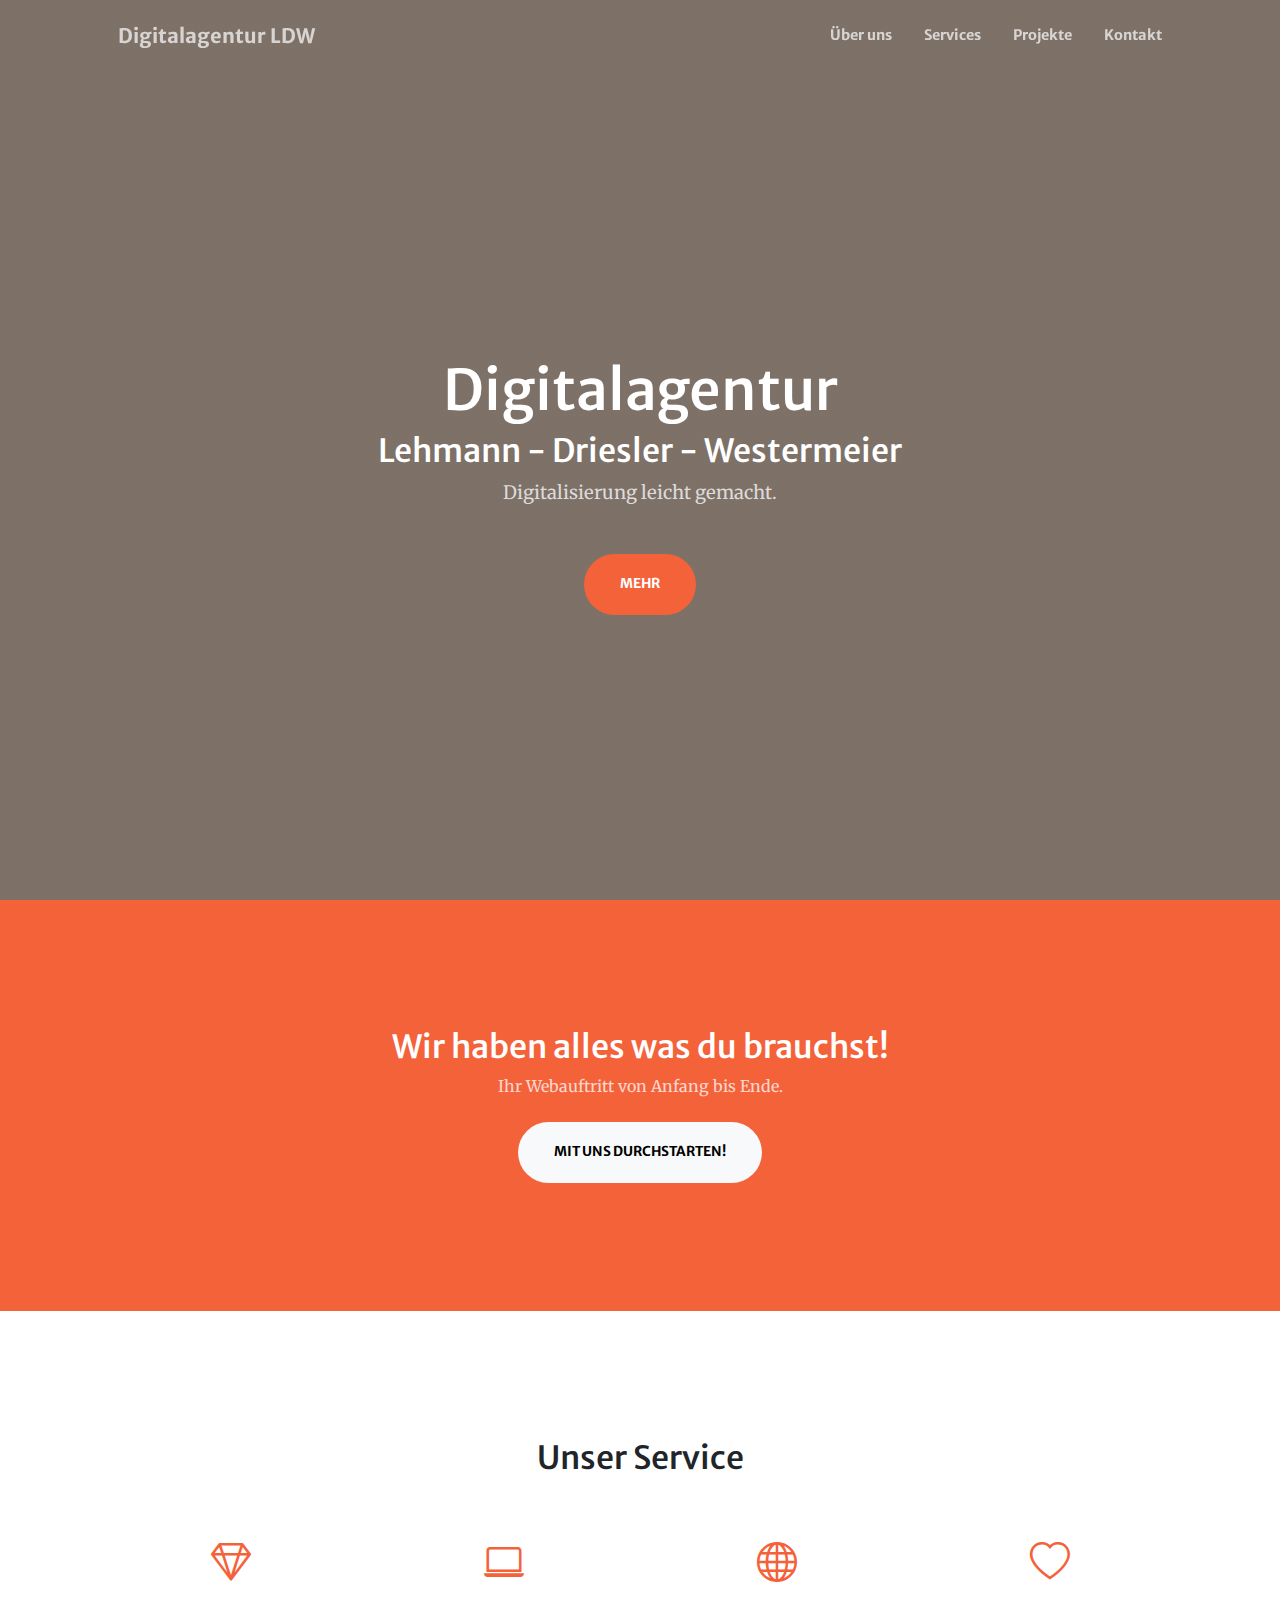
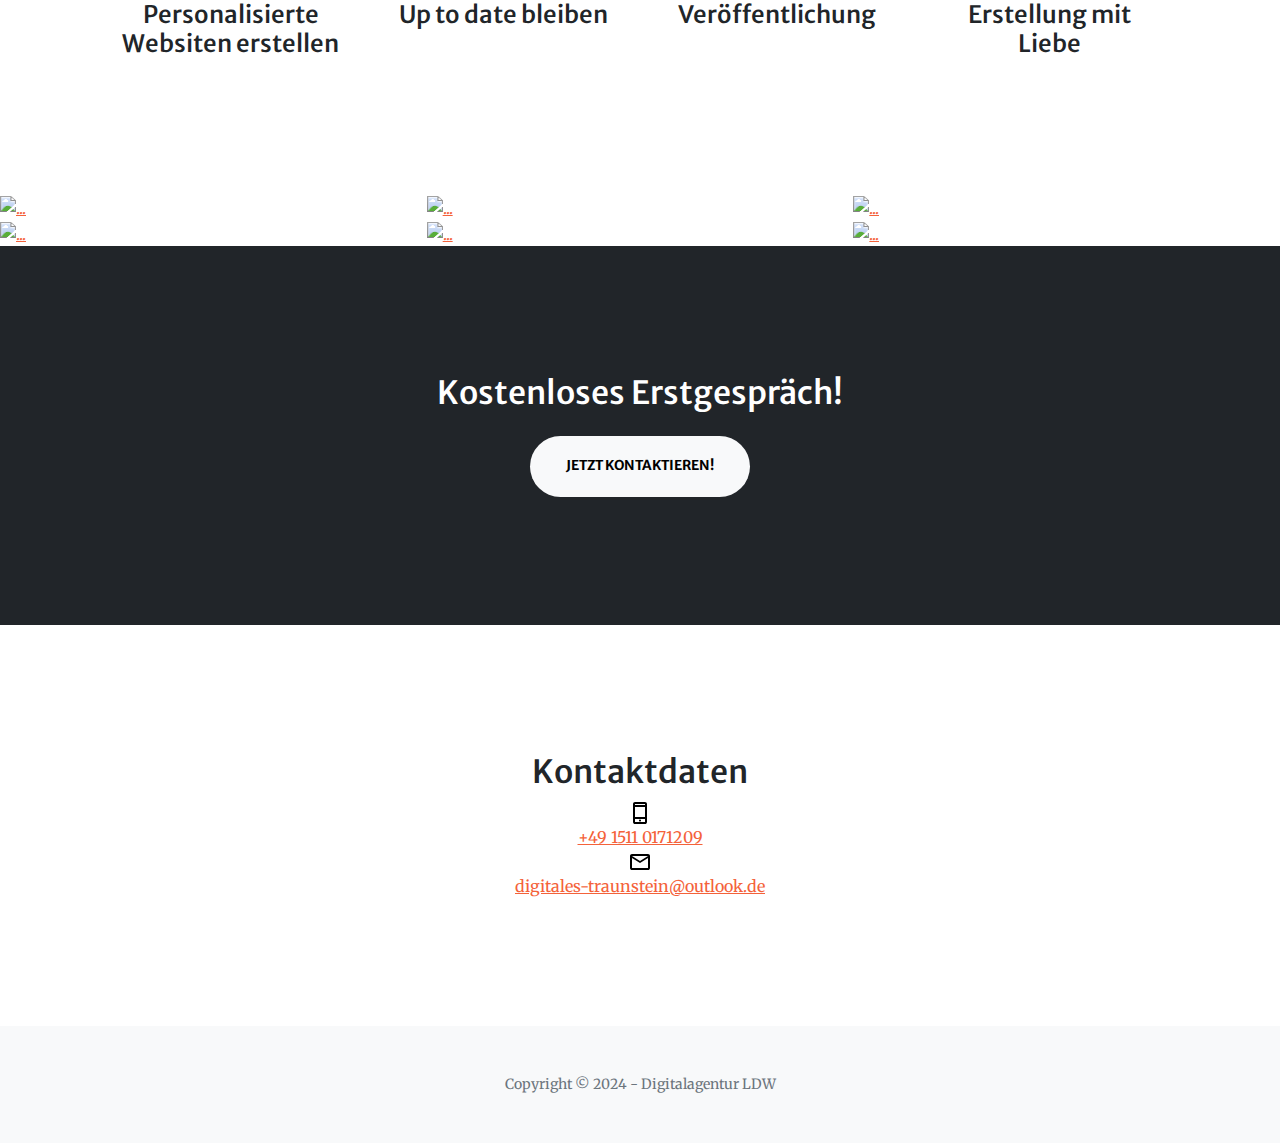
==== index.html @ 592e5301 "Add files via upload" ====
<!DOCTYPE html>
<html lang="en">

<head>
  <meta charset="utf-8" />
  <meta name="viewport" content="width=device-width, initial-scale=1, shrink-to-fit=no" />
  <meta name="description" content="Digitalisierung leicht gemacht." />
  <title>Digitalagentur LDW</title>
  <!-- Favicon-->
  <link rel="icon" type="image/x-icon" href="assets/favicon.ico" />
  <!-- Bootstrap Icons-->
  <link href="https://cdn.jsdelivr.net/npm/bootstrap-icons@1.5.0/font/bootstrap-icons.css" rel="stylesheet" />
  <!-- Google fonts-->
  <link href="https://fonts.googleapis.com/css?family=Merriweather+Sans:400,700" rel="stylesheet" />
  <link href="https://fonts.googleapis.com/css?family=Merriweather:400,300,300italic,400italic,700,700italic"
    rel="stylesheet" type="text/css" />
  <meta property="og:image" content="https://digitales-traunstein.github.io/assets/favicon.ico">
  <meta property="image" content="https://digitales-traunstein.github.io/assets/favicon.ico">
  <!-- SimpleLightbox plugin CSS-->
  <link href="https://cdnjs.cloudflare.com/ajax/libs/SimpleLightbox/2.1.0/simpleLightbox.min.css" rel="stylesheet" />
  <script type="module" crossorigin src="/assets/index-leYzf8Hi.js"></script>
  <link rel="stylesheet" crossorigin href="/assets/index-uTYChWwQ.css">
</head>

<body id="page-top">
  <!-- Navigation-->
  <nav class="navbar navbar-expand-lg navbar-light fixed-top py-3" id="mainNav">
    <div class="container px-4 px-lg-5">
      <a class="navbar-brand" href="#page-top">
        Digitalagentur LDW
      </a>
      <button class="navbar-toggler navbar-toggler-right" type="button" data-bs-toggle="collapse"
        data-bs-target="#navbarResponsive" aria-controls="navbarResponsive" aria-expanded="false"
        aria-label="Toggle navigation"><span class="navbar-toggler-icon"></span></button>
      <div class="collapse navbar-collapse" id="navbarResponsive">
        <ul class="navbar-nav ms-auto my-2 my-lg-0">
          <li class="nav-item"><a class="nav-link" href="#about">Über uns</a></li>
          <li class="nav-item"><a class="nav-link" href="#services">Services</a></li>
          <li class="nav-item"><a class="nav-link" href="#portfolio">Projekte</a></li>
          <li class="nav-item"><a class="nav-link" href="#contact">Kontakt</a></li>
        </ul>
      </div>
    </div>
  </nav>
  <!-- Masthead-->
  <header class="masthead">
    <div class="container px-4 px-lg-5 h-100">
      <div class="row gx-4 gx-lg-5 h-100 align-items-center justify-content-center text-center intro-anim">
        <div class="col-lg-8 align-self-end">
          <h1 class="font-weight-bold text-white">Digitalagentur</h1>
          <h2 class="font-weight-bold text-white">Lehmann - Driesler - Westermeier</h2>
        </div>
        <div class="col-lg-8 align-self-baseline">
          <p class="text-white-75 mb-5">
            Digitalisierung leicht gemacht.
          </p>
          <a class="btn btn-primary btn-xl" href="#about">Mehr</a>
        </div>
      </div>
    </div>
  </header>
  <!-- About-->
  <section class="page-section bg-primary" id="about">
    <div class="container px-4 px-lg-5">
      <div class="row gx-4 gx-lg-5 justify-content-center">
        <div class="col-lg-8 text-center">
          <h2 class="text-white mt-0">Wir haben alles was du brauchst!</h2>
          <p class="text-white-75 mb-4">
            Ihr Webauftritt von Anfang bis Ende.
          </p>
          <a class="btn btn-light btn-xl" href="#services">mit uns durchstarten!</a>
        </div>
      </div>
    </div>
  </section>
  <!-- Services-->
  <section class="page-section" id="services">
    <div class="container px-4 px-lg-5">
      <h2 class="text-center mt-0">Unser Service</h2>

      <div class="row gx-4 gx-lg-5">
        <div class="col-lg-3 col-md-6 text-center">
          <div class="mt-5">
            <div class="mb-2"><i class="bi-gem fs-1 text-primary"></i></div>
            <h3 class="h4 mb-2">Personalisierte Websiten erstellen</h3>
          </div>
        </div>
        <div class="col-lg-3 col-md-6 text-center">
          <div class="mt-5">
            <div class="mb-2"><i class="bi-laptop fs-1 text-primary"></i></div>
            <h3 class="h4 mb-2">Up to date bleiben</h3>
          </div>
        </div>
        <div class="col-lg-3 col-md-6 text-center">
          <div class="mt-5">
            <div class="mb-2"><i class="bi-globe fs-1 text-primary"></i></div>
            <h3 class="h4 mb-2">Veröffentlichung</h3>
          </div>
        </div>
        <div class="col-lg-3 col-md-6 text-center">
          <div class="mt-5">
            <div class="mb-2"><i class="bi-heart fs-1 text-primary"></i></div>
            <h3 class="h4 mb-2">Erstellung mit Liebe</h3>
          </div>
        </div>
      </div>
    </div>
  </section>
  <!-- Portfolio-->
  <div id="portfolio">
    <div class="container-fluid p-0">
      <div class="row g-0">
        <div class="col-lg-4 col-sm-6">
          <a class="portfolio-box" href="https://digitales-traunstein.github.io/assets/img/portfolio/fullsize/1.jpg"
            title="Web">
            <img class="img-fluid" src="https://digitales-traunstein.github.io/assets/img/portfolio/thumbnails/1.jpg"
              alt="..." />
            <div class="portfolio-box-caption">
              <div class="project-category text-white-75">Internet & Server</div>
              <div class="project-name">Web</div>
            </div>
          </a>
        </div>
        <div class="col-lg-4 col-sm-6">
          <a class="portfolio-box" href="https://digitales-traunstein.github.io/assets/img/portfolio/fullsize/2.jpg"
            title="Project Name">
            <img class="img-fluid" src="https://digitales-traunstein.github.io/assets/img/portfolio/thumbnails/2.jpg"
              alt="..." />
            <div class="portfolio-box-caption">
              <div class="project-category text-white-75">Web Sicherheit</div>
              <div class="project-name">SSL & TLS</div>
            </div>
          </a>
        </div>
        <div class="col-lg-4 col-sm-6">
          <a class="portfolio-box" href="https://digitales-traunstein.github.io/assets/img/portfolio/fullsize/3.jpg"
            title="Project Name">
            <img class="img-fluid" src="https://digitales-traunstein.github.io/assets/img/portfolio/thumbnails/3.jpg"
              alt="..." />
            <div class="portfolio-box-caption">
              <div class="project-category text-white-75">Category</div>
              <div class="project-name">Project Name</div>
            </div>
          </a>
        </div>
        <div class="col-lg-4 col-sm-6">
          <a class="portfolio-box" href="https://digitales-traunstein.github.io/assets/img/portfolio/fullsize/4.jpg"
            title="Project Name">
            <img class="img-fluid" src="https://digitales-traunstein.github.io/assets/img/portfolio/thumbnails/4.jpg"
              alt="..." />
            <div class="portfolio-box-caption">
              <div class="project-category text-white-75">Category</div>
              <div class="project-name">Project Name</div>
            </div>
          </a>
        </div>
        <div class="col-lg-4 col-sm-6">
          <a class="portfolio-box" href="https://digitales-traunstein.github.io/assets/img/portfolio/fullsize/5.jpg"
            title="Project Name">
            <img class="img-fluid" src="https://digitales-traunstein.github.io/assets/img/portfolio/thumbnails/5.jpg"
              alt="..." />
            <div class="portfolio-box-caption">
              <div class="project-category text-white-75">Category</div>
              <div class="project-name">Project Name</div>
            </div>
          </a>
        </div>
        <div class="col-lg-4 col-sm-6">
          <a class="portfolio-box" href="https://digitales-traunstein.github.io/assets/img/portfolio/fullsize/6.jpg"
            title="Project Name">
            <img class="img-fluid" src="https://digitales-traunstein.github.io/assets/img/portfolio/thumbnails/6.jpg"
              alt="..." />
            <div class="portfolio-box-caption">
              <div class="project-category text-white-75">Category</div>
              <div class="project-name">Project Name</div>
            </div>
          </a>
        </div>
      </div>
    </div>
  </div>
  <!-- Call to action-->
  <section class="page-section bg-dark text-white">
    <div class="container px-4 px-lg-5 text-center">
      <h2 class="mb-4">Kostenloses Erstgespräch!</h2>
      <a class="btn btn-light btn-xl" href="#contact">Jetzt kontaktieren!</a>
    </div>
  </section>
  <!-- Contact-->
  <section class="page-section" id="contact">
    <div class="container px-4 px-lg-5">
      <div class="row gx-4 gx-lg-5 justify-content-center">
        <div class="col-lg-8 col-xl-6 text-center">
          <h2 class="mt-0">Kontaktdaten</h2>
        </div>
      </div>
      <div class="row gx-4 gx-lg-5 justify-content-center">
        <div class="col-lg-4 text-center mb-5 mb-lg-0">

          <svg xmlns="http://www.w3.org/2000/svg" height="24" viewBox="0 -960 960 960" width="24">
            <path
              d="M280-40q-33 0-56.5-23.5T200-120v-720q0-33 23.5-56.5T280-920h400q33 0 56.5 23.5T760-840v720q0 33-23.5 56.5T680-40H280Zm0-200v120h400v-120H280Zm200 100q17 0 28.5-11.5T520-180q0-17-11.5-28.5T480-220q-17 0-28.5 11.5T440-180q0 17 11.5 28.5T480-140ZM280-320h400v-400H280v400Zm0-480h400v-40H280v40Zm0 560v120-120Zm0-560v-40 40Z" />
          </svg>
          <div><a href="tel:+49 1511 0171209">+49 1511 0171209</a></div>
        </div>
      </div>
      <div class="row gx-4 gx-lg-5 justify-content-center">
        <div class="col-lg-4 text-center mb-5 mb-lg-0">
          <svg xmlns="http://www.w3.org/2000/svg" height="24" viewBox="0 -960 960 960" width="24">
            <path
              d="M160-160q-33 0-56.5-23.5T80-240v-480q0-33 23.5-56.5T160-800h640q33 0 56.5 23.5T880-720v480q0 33-23.5 56.5T800-160H160Zm320-280L160-640v400h640v-400L480-440Zm0-80 320-200H160l320 200ZM160-640v-80 480-400Z" />
          </svg>
          <div><a href="mailto:digitales-traunstein@outlook.de">digitales-traunstein@outlook.de</a></div>
        </div>
      </div>
    </div>
  </section>
  <!-- Footer-->
  <footer class="bg-light py-5">
    <div class="container px-4 px-lg-5">
      <div class="small text-center text-muted">Copyright &copy; 2024 - Digitalagentur LDW</div>
    </div>
  </footer>
  <!-- Bootstrap core JS-->
  <script src="https://cdn.jsdelivr.net/npm/bootstrap@5.2.3/dist/js/bootstrap.bundle.min.js"></script>
  <!-- SimpleLightbox plugin JS-->
  <script src="https://cdnjs.cloudflare.com/ajax/libs/SimpleLightbox/2.1.0/simpleLightbox.min.js"></script>
  <!-- * * * * * * * * * * * * * * * * * * * * * * * * * * * * * * * * * * * * * * * *-->
  <!-- * *                               SB Forms JS                               * *-->
  <!-- * * Activate your form at https://startbootstrap.com/solution/contact-forms * *-->
  <!-- * * * * * * * * * * * * * * * * * * * * * * * * * * * * * * * * * * * * * * * *-->
  <script src="https://cdn.startbootstrap.com/sb-forms-latest.js"></script>
</body>

</html>
---- assets/index-uTYChWwQ.css ----
@charset "UTF-8";/*!
* Start Bootstrap - Creative v7.0.7 (https://startbootstrap.com/theme/creative)
* Copyright 2013-2023 Start Bootstrap
* Licensed under MIT (https://github.com/StartBootstrap/startbootstrap-creative/blob/master/LICENSE)
*//*!
 * Bootstrap  v5.2.3 (https://getbootstrap.com/)
 * Copyright 2011-2022 The Bootstrap Authors
 * Copyright 2011-2022 Twitter, Inc.
 * Licensed under MIT (https://github.com/twbs/bootstrap/blob/main/LICENSE)
 */:root{--bs-blue: #0d6efd;--bs-indigo: #6610f2;--bs-purple: #6f42c1;--bs-pink: #d63384;--bs-red: #dc3545;--bs-orange: #f4623a;--bs-yellow: #ffc107;--bs-green: #198754;--bs-teal: #20c997;--bs-cyan: #0dcaf0;--bs-black: #000;--bs-white: #fff;--bs-gray: #6c757d;--bs-gray-dark: #343a40;--bs-gray-100: #f8f9fa;--bs-gray-200: #e9ecef;--bs-gray-300: #dee2e6;--bs-gray-400: #ced4da;--bs-gray-500: #adb5bd;--bs-gray-600: #6c757d;--bs-gray-700: #495057;--bs-gray-800: #343a40;--bs-gray-900: #212529;--bs-primary: #f4623a;--bs-secondary: #6c757d;--bs-success: #198754;--bs-info: #0dcaf0;--bs-warning: #ffc107;--bs-danger: #dc3545;--bs-light: #f8f9fa;--bs-dark: #212529;--bs-primary-rgb: 244, 98, 58;--bs-secondary-rgb: 108, 117, 125;--bs-success-rgb: 25, 135, 84;--bs-info-rgb: 13, 202, 240;--bs-warning-rgb: 255, 193, 7;--bs-danger-rgb: 220, 53, 69;--bs-light-rgb: 248, 249, 250;--bs-dark-rgb: 33, 37, 41;--bs-white-rgb: 255, 255, 255;--bs-black-rgb: 0, 0, 0;--bs-body-color-rgb: 33, 37, 41;--bs-body-bg-rgb: 255, 255, 255;--bs-font-sans-serif: "Merriweather Sans", -apple-system, BlinkMacSystemFont, "Segoe UI", Roboto, "Helvetica Neue", Arial, "Noto Sans", sans-serif, "Apple Color Emoji", "Segoe UI Emoji", "Segoe UI Symbol", "Noto Color Emoji";--bs-font-monospace: SFMono-Regular, Menlo, Monaco, Consolas, "Liberation Mono", "Courier New", monospace;--bs-gradient: linear-gradient(180deg, rgba(255, 255, 255, .15), rgba(255, 255, 255, 0));--bs-body-font-family: Merriweather, -apple-system, BlinkMacSystemFont, Segoe UI, Roboto, Helvetica Neue, Arial, Noto Sans, sans-serif, Apple Color Emoji, Segoe UI Emoji, Segoe UI Symbol, Noto Color Emoji;--bs-body-font-size: 1rem;--bs-body-font-weight: 400;--bs-body-line-height: 1.5;--bs-body-color: #212529;--bs-body-bg: #fff;--bs-border-width: 1px;--bs-border-style: solid;--bs-border-color: #dee2e6;--bs-border-color-translucent: rgba(0, 0, 0, .175);--bs-border-radius: .375rem;--bs-border-radius-sm: .25rem;--bs-border-radius-lg: .5rem;--bs-border-radius-xl: 1rem;--bs-border-radius-2xl: 2rem;--bs-border-radius-pill: 50rem;--bs-link-color: #f4623a;--bs-link-hover-color: #c34e2e;--bs-code-color: #d63384;--bs-highlight-bg: #fff3cd}*,*:before,*:after{box-sizing:border-box}@media (prefers-reduced-motion: no-preference){:root{scroll-behavior:smooth}}body{margin:0;font-family:var(--bs-body-font-family);font-size:var(--bs-body-font-size);font-weight:var(--bs-body-font-weight);line-height:var(--bs-body-line-height);color:var(--bs-body-color);text-align:var(--bs-body-text-align);background-color:var(--bs-body-bg);-webkit-text-size-adjust:100%;-webkit-tap-highlight-color:rgba(0,0,0,0)}hr{margin:1rem 0;color:inherit;border:0;border-top:1px solid;opacity:.25}h6,.h6,h5,.h5,h4,.h4,h3,.h3,h2,.h2,h1,.h1{margin-top:0;margin-bottom:.5rem;font-family:Merriweather Sans,-apple-system,BlinkMacSystemFont,Segoe UI,Roboto,Helvetica Neue,Arial,Noto Sans,sans-serif,"Apple Color Emoji","Segoe UI Emoji",Segoe UI Symbol,"Noto Color Emoji";font-weight:500;line-height:1.2}h1,.h1{font-size:calc(1.375rem + 1.5vw)}@media (min-width: 1200px){h1,.h1{font-size:2.5rem}}h2,.h2{font-size:calc(1.325rem + .9vw)}@media (min-width: 1200px){h2,.h2{font-size:2rem}}h3,.h3{font-size:calc(1.3rem + .6vw)}@media (min-width: 1200px){h3,.h3{font-size:1.75rem}}h4,.h4{font-size:calc(1.275rem + .3vw)}@media (min-width: 1200px){h4,.h4{font-size:1.5rem}}h5,.h5{font-size:1.25rem}h6,.h6{font-size:1rem}p{margin-top:0;margin-bottom:1rem}abbr[title]{-webkit-text-decoration:underline dotted;text-decoration:underline dotted;cursor:help;-webkit-text-decoration-skip-ink:none;text-decoration-skip-ink:none}address{margin-bottom:1rem;font-style:normal;line-height:inherit}ol,ul{padding-left:2rem}ol,ul,dl{margin-top:0;margin-bottom:1rem}ol ol,ul ul,ol ul,ul ol{margin-bottom:0}dt{font-weight:700}dd{margin-bottom:.5rem;margin-left:0}blockquote{margin:0 0 1rem}b,strong{font-weight:bolder}small,.small{font-size:.875em}mark,.mark{padding:.1875em;background-color:var(--bs-highlight-bg)}sub,sup{position:relative;font-size:.75em;line-height:0;vertical-align:baseline}sub{bottom:-.25em}sup{top:-.5em}a{color:var(--bs-link-color);text-decoration:underline}a:hover{color:var(--bs-link-hover-color)}a:not([href]):not([class]),a:not([href]):not([class]):hover{color:inherit;text-decoration:none}pre,code,kbd,samp{font-family:var(--bs-font-monospace);font-size:1em}pre{display:block;margin-top:0;margin-bottom:1rem;overflow:auto;font-size:.875em}pre code{font-size:inherit;color:inherit;word-break:normal}code{font-size:.875em;color:var(--bs-code-color);word-wrap:break-word}a>code{color:inherit}kbd{padding:.1875rem .375rem;font-size:.875em;color:var(--bs-body-bg);background-color:var(--bs-body-color);border-radius:.25rem}kbd kbd{padding:0;font-size:1em}figure{margin:0 0 1rem}img,svg{vertical-align:middle}table{caption-side:bottom;border-collapse:collapse}caption{padding-top:.5rem;padding-bottom:.5rem;color:#6c757d;text-align:left}th{text-align:inherit;text-align:-webkit-match-parent}thead,tbody,tfoot,tr,td,th{border-color:inherit;border-style:solid;border-width:0}label{display:inline-block}button{border-radius:0}button:focus:not(:focus-visible){outline:0}input,button,select,optgroup,textarea{margin:0;font-family:inherit;font-size:inherit;line-height:inherit}button,select{text-transform:none}[role=button]{cursor:pointer}select{word-wrap:normal}select:disabled{opacity:1}[list]:not([type=date]):not([type=datetime-local]):not([type=month]):not([type=week]):not([type=time])::-webkit-calendar-picker-indicator{display:none!important}button,[type=button],[type=reset],[type=submit]{-webkit-appearance:button}button:not(:disabled),[type=button]:not(:disabled),[type=reset]:not(:disabled),[type=submit]:not(:disabled){cursor:pointer}::-moz-focus-inner{padding:0;border-style:none}textarea{resize:vertical}fieldset{min-width:0;padding:0;margin:0;border:0}legend{float:left;width:100%;padding:0;margin-bottom:.5rem;font-size:calc(1.275rem + .3vw);line-height:inherit}@media (min-width: 1200px){legend{font-size:1.5rem}}legend+*{clear:left}::-webkit-datetime-edit-fields-wrapper,::-webkit-datetime-edit-text,::-webkit-datetime-edit-minute,::-webkit-datetime-edit-hour-field,::-webkit-datetime-edit-day-field,::-webkit-datetime-edit-month-field,::-webkit-datetime-edit-year-field{padding:0}::-webkit-inner-spin-button{height:auto}[type=search]{outline-offset:-2px;-webkit-appearance:textfield}::-webkit-search-decoration{-webkit-appearance:none}::-webkit-color-swatch-wrapper{padding:0}::file-selector-button{font:inherit;-webkit-appearance:button}output{display:inline-block}iframe{border:0}summary{display:list-item;cursor:pointer}progress{vertical-align:baseline}[hidden]{display:none!important}.lead{font-size:1.25rem;font-weight:300}.display-1{font-size:calc(1.625rem + 4.5vw);font-weight:300;line-height:1.2}@media (min-width: 1200px){.display-1{font-size:5rem}}.display-2{font-size:calc(1.575rem + 3.9vw);font-weight:300;line-height:1.2}@media (min-width: 1200px){.display-2{font-size:4.5rem}}.display-3{font-size:calc(1.525rem + 3.3vw);font-weight:300;line-height:1.2}@media (min-width: 1200px){.display-3{font-size:4rem}}.display-4{font-size:calc(1.475rem + 2.7vw);font-weight:300;line-height:1.2}@media (min-width: 1200px){.display-4{font-size:3.5rem}}.display-5{font-size:calc(1.425rem + 2.1vw);font-weight:300;line-height:1.2}@media (min-width: 1200px){.display-5{font-size:3rem}}.display-6{font-size:calc(1.375rem + 1.5vw);font-weight:300;line-height:1.2}@media (min-width: 1200px){.display-6{font-size:2.5rem}}.list-unstyled,.list-inline{padding-left:0;list-style:none}.list-inline-item{display:inline-block}.list-inline-item:not(:last-child){margin-right:.5rem}.initialism{font-size:.875em;text-transform:uppercase}.blockquote{margin-bottom:1rem;font-size:1.25rem}.blockquote>:last-child{margin-bottom:0}.blockquote-footer{margin-top:-1rem;margin-bottom:1rem;font-size:.875em;color:#6c757d}.blockquote-footer:before{content:"— "}.img-fluid{max-width:100%;height:auto}.img-thumbnail{padding:.25rem;background-color:#fff;border:1px solid var(--bs-border-color);border-radius:.375rem;max-width:100%;height:auto}.figure{display:inline-block}.figure-img{margin-bottom:.5rem;line-height:1}.figure-caption{font-size:.875em;color:#6c757d}.container,.container-fluid,.container-xxl,.container-xl,.container-lg,.container-md,.container-sm{--bs-gutter-x: 1.5rem;--bs-gutter-y: 0;width:100%;padding-right:calc(var(--bs-gutter-x) * .5);padding-left:calc(var(--bs-gutter-x) * .5);margin-right:auto;margin-left:auto}@media (min-width: 576px){.container-sm,.container{max-width:540px}}@media (min-width: 768px){.container-md,.container-sm,.container{max-width:720px}}@media (min-width: 992px){.container-lg,.container-md,.container-sm,.container{max-width:960px}}@media (min-width: 1200px){.container-xl,.container-lg,.container-md,.container-sm,.container{max-width:1140px}}@media (min-width: 1400px){.container-xxl,.container-xl,.container-lg,.container-md,.container-sm,.container{max-width:1320px}}.row{--bs-gutter-x: 1.5rem;--bs-gutter-y: 0;display:flex;flex-wrap:wrap;margin-top:calc(-1 * var(--bs-gutter-y));margin-right:calc(-.5 * var(--bs-gutter-x));margin-left:calc(-.5 * var(--bs-gutter-x))}.row>*{flex-shrink:0;width:100%;max-width:100%;padding-right:calc(var(--bs-gutter-x) * .5);padding-left:calc(var(--bs-gutter-x) * .5);margin-top:var(--bs-gutter-y)}.col{flex:1 0 0%}.row-cols-auto>*{flex:0 0 auto;width:auto}.row-cols-1>*{flex:0 0 auto;width:100%}.row-cols-2>*{flex:0 0 auto;width:50%}.row-cols-3>*{flex:0 0 auto;width:33.3333333333%}.row-cols-4>*{flex:0 0 auto;width:25%}.row-cols-5>*{flex:0 0 auto;width:20%}.row-cols-6>*{flex:0 0 auto;width:16.6666666667%}.col-auto{flex:0 0 auto;width:auto}.col-1{flex:0 0 auto;width:8.33333333%}.col-2{flex:0 0 auto;width:16.66666667%}.col-3{flex:0 0 auto;width:25%}.col-4{flex:0 0 auto;width:33.33333333%}.col-5{flex:0 0 auto;width:41.66666667%}.col-6{flex:0 0 auto;width:50%}.col-7{flex:0 0 auto;width:58.33333333%}.col-8{flex:0 0 auto;width:66.66666667%}.col-9{flex:0 0 auto;width:75%}.col-10{flex:0 0 auto;width:83.33333333%}.col-11{flex:0 0 auto;width:91.66666667%}.col-12{flex:0 0 auto;width:100%}.offset-1{margin-left:8.33333333%}.offset-2{margin-left:16.66666667%}.offset-3{margin-left:25%}.offset-4{margin-left:33.33333333%}.offset-5{margin-left:41.66666667%}.offset-6{margin-left:50%}.offset-7{margin-left:58.33333333%}.offset-8{margin-left:66.66666667%}.offset-9{margin-left:75%}.offset-10{margin-left:83.33333333%}.offset-11{margin-left:91.66666667%}.g-0,.gx-0{--bs-gutter-x: 0}.g-0,.gy-0{--bs-gutter-y: 0}.g-1,.gx-1{--bs-gutter-x: .25rem}.g-1,.gy-1{--bs-gutter-y: .25rem}.g-2,.gx-2{--bs-gutter-x: .5rem}.g-2,.gy-2{--bs-gutter-y: .5rem}.g-3,.gx-3{--bs-gutter-x: 1rem}.g-3,.gy-3{--bs-gutter-y: 1rem}.g-4,.gx-4{--bs-gutter-x: 1.5rem}.g-4,.gy-4{--bs-gutter-y: 1.5rem}.g-5,.gx-5{--bs-gutter-x: 3rem}.g-5,.gy-5{--bs-gutter-y: 3rem}@media (min-width: 576px){.col-sm{flex:1 0 0%}.row-cols-sm-auto>*{flex:0 0 auto;width:auto}.row-cols-sm-1>*{flex:0 0 auto;width:100%}.row-cols-sm-2>*{flex:0 0 auto;width:50%}.row-cols-sm-3>*{flex:0 0 auto;width:33.3333333333%}.row-cols-sm-4>*{flex:0 0 auto;width:25%}.row-cols-sm-5>*{flex:0 0 auto;width:20%}.row-cols-sm-6>*{flex:0 0 auto;width:16.6666666667%}.col-sm-auto{flex:0 0 auto;width:auto}.col-sm-1{flex:0 0 auto;width:8.33333333%}.col-sm-2{flex:0 0 auto;width:16.66666667%}.col-sm-3{flex:0 0 auto;width:25%}.col-sm-4{flex:0 0 auto;width:33.33333333%}.col-sm-5{flex:0 0 auto;width:41.66666667%}.col-sm-6{flex:0 0 auto;width:50%}.col-sm-7{flex:0 0 auto;width:58.33333333%}.col-sm-8{flex:0 0 auto;width:66.66666667%}.col-sm-9{flex:0 0 auto;width:75%}.col-sm-10{flex:0 0 auto;width:83.33333333%}.col-sm-11{flex:0 0 auto;width:91.66666667%}.col-sm-12{flex:0 0 auto;width:100%}.offset-sm-0{margin-left:0}.offset-sm-1{margin-left:8.33333333%}.offset-sm-2{margin-left:16.66666667%}.offset-sm-3{margin-left:25%}.offset-sm-4{margin-left:33.33333333%}.offset-sm-5{margin-left:41.66666667%}.offset-sm-6{margin-left:50%}.offset-sm-7{margin-left:58.33333333%}.offset-sm-8{margin-left:66.66666667%}.offset-sm-9{margin-left:75%}.offset-sm-10{margin-left:83.33333333%}.offset-sm-11{margin-left:91.66666667%}.g-sm-0,.gx-sm-0{--bs-gutter-x: 0}.g-sm-0,.gy-sm-0{--bs-gutter-y: 0}.g-sm-1,.gx-sm-1{--bs-gutter-x: .25rem}.g-sm-1,.gy-sm-1{--bs-gutter-y: .25rem}.g-sm-2,.gx-sm-2{--bs-gutter-x: .5rem}.g-sm-2,.gy-sm-2{--bs-gutter-y: .5rem}.g-sm-3,.gx-sm-3{--bs-gutter-x: 1rem}.g-sm-3,.gy-sm-3{--bs-gutter-y: 1rem}.g-sm-4,.gx-sm-4{--bs-gutter-x: 1.5rem}.g-sm-4,.gy-sm-4{--bs-gutter-y: 1.5rem}.g-sm-5,.gx-sm-5{--bs-gutter-x: 3rem}.g-sm-5,.gy-sm-5{--bs-gutter-y: 3rem}}@media (min-width: 768px){.col-md{flex:1 0 0%}.row-cols-md-auto>*{flex:0 0 auto;width:auto}.row-cols-md-1>*{flex:0 0 auto;width:100%}.row-cols-md-2>*{flex:0 0 auto;width:50%}.row-cols-md-3>*{flex:0 0 auto;width:33.3333333333%}.row-cols-md-4>*{flex:0 0 auto;width:25%}.row-cols-md-5>*{flex:0 0 auto;width:20%}.row-cols-md-6>*{flex:0 0 auto;width:16.6666666667%}.col-md-auto{flex:0 0 auto;width:auto}.col-md-1{flex:0 0 auto;width:8.33333333%}.col-md-2{flex:0 0 auto;width:16.66666667%}.col-md-3{flex:0 0 auto;width:25%}.col-md-4{flex:0 0 auto;width:33.33333333%}.col-md-5{flex:0 0 auto;width:41.66666667%}.col-md-6{flex:0 0 auto;width:50%}.col-md-7{flex:0 0 auto;width:58.33333333%}.col-md-8{flex:0 0 auto;width:66.66666667%}.col-md-9{flex:0 0 auto;width:75%}.col-md-10{flex:0 0 auto;width:83.33333333%}.col-md-11{flex:0 0 auto;width:91.66666667%}.col-md-12{flex:0 0 auto;width:100%}.offset-md-0{margin-left:0}.offset-md-1{margin-left:8.33333333%}.offset-md-2{margin-left:16.66666667%}.offset-md-3{margin-left:25%}.offset-md-4{margin-left:33.33333333%}.offset-md-5{margin-left:41.66666667%}.offset-md-6{margin-left:50%}.offset-md-7{margin-left:58.33333333%}.offset-md-8{margin-left:66.66666667%}.offset-md-9{margin-left:75%}.offset-md-10{margin-left:83.33333333%}.offset-md-11{margin-left:91.66666667%}.g-md-0,.gx-md-0{--bs-gutter-x: 0}.g-md-0,.gy-md-0{--bs-gutter-y: 0}.g-md-1,.gx-md-1{--bs-gutter-x: .25rem}.g-md-1,.gy-md-1{--bs-gutter-y: .25rem}.g-md-2,.gx-md-2{--bs-gutter-x: .5rem}.g-md-2,.gy-md-2{--bs-gutter-y: .5rem}.g-md-3,.gx-md-3{--bs-gutter-x: 1rem}.g-md-3,.gy-md-3{--bs-gutter-y: 1rem}.g-md-4,.gx-md-4{--bs-gutter-x: 1.5rem}.g-md-4,.gy-md-4{--bs-gutter-y: 1.5rem}.g-md-5,.gx-md-5{--bs-gutter-x: 3rem}.g-md-5,.gy-md-5{--bs-gutter-y: 3rem}}@media (min-width: 992px){.col-lg{flex:1 0 0%}.row-cols-lg-auto>*{flex:0 0 auto;width:auto}.row-cols-lg-1>*{flex:0 0 auto;width:100%}.row-cols-lg-2>*{flex:0 0 auto;width:50%}.row-cols-lg-3>*{flex:0 0 auto;width:33.3333333333%}.row-cols-lg-4>*{flex:0 0 auto;width:25%}.row-cols-lg-5>*{flex:0 0 auto;width:20%}.row-cols-lg-6>*{flex:0 0 auto;width:16.6666666667%}.col-lg-auto{flex:0 0 auto;width:auto}.col-lg-1{flex:0 0 auto;width:8.33333333%}.col-lg-2{flex:0 0 auto;width:16.66666667%}.col-lg-3{flex:0 0 auto;width:25%}.col-lg-4{flex:0 0 auto;width:33.33333333%}.col-lg-5{flex:0 0 auto;width:41.66666667%}.col-lg-6{flex:0 0 auto;width:50%}.col-lg-7{flex:0 0 auto;width:58.33333333%}.col-lg-8{flex:0 0 auto;width:66.66666667%}.col-lg-9{flex:0 0 auto;width:75%}.col-lg-10{flex:0 0 auto;width:83.33333333%}.col-lg-11{flex:0 0 auto;width:91.66666667%}.col-lg-12{flex:0 0 auto;width:100%}.offset-lg-0{margin-left:0}.offset-lg-1{margin-left:8.33333333%}.offset-lg-2{margin-left:16.66666667%}.offset-lg-3{margin-left:25%}.offset-lg-4{margin-left:33.33333333%}.offset-lg-5{margin-left:41.66666667%}.offset-lg-6{margin-left:50%}.offset-lg-7{margin-left:58.33333333%}.offset-lg-8{margin-left:66.66666667%}.offset-lg-9{margin-left:75%}.offset-lg-10{margin-left:83.33333333%}.offset-lg-11{margin-left:91.66666667%}.g-lg-0,.gx-lg-0{--bs-gutter-x: 0}.g-lg-0,.gy-lg-0{--bs-gutter-y: 0}.g-lg-1,.gx-lg-1{--bs-gutter-x: .25rem}.g-lg-1,.gy-lg-1{--bs-gutter-y: .25rem}.g-lg-2,.gx-lg-2{--bs-gutter-x: .5rem}.g-lg-2,.gy-lg-2{--bs-gutter-y: .5rem}.g-lg-3,.gx-lg-3{--bs-gutter-x: 1rem}.g-lg-3,.gy-lg-3{--bs-gutter-y: 1rem}.g-lg-4,.gx-lg-4{--bs-gutter-x: 1.5rem}.g-lg-4,.gy-lg-4{--bs-gutter-y: 1.5rem}.g-lg-5,.gx-lg-5{--bs-gutter-x: 3rem}.g-lg-5,.gy-lg-5{--bs-gutter-y: 3rem}}@media (min-width: 1200px){.col-xl{flex:1 0 0%}.row-cols-xl-auto>*{flex:0 0 auto;width:auto}.row-cols-xl-1>*{flex:0 0 auto;width:100%}.row-cols-xl-2>*{flex:0 0 auto;width:50%}.row-cols-xl-3>*{flex:0 0 auto;width:33.3333333333%}.row-cols-xl-4>*{flex:0 0 auto;width:25%}.row-cols-xl-5>*{flex:0 0 auto;width:20%}.row-cols-xl-6>*{flex:0 0 auto;width:16.6666666667%}.col-xl-auto{flex:0 0 auto;width:auto}.col-xl-1{flex:0 0 auto;width:8.33333333%}.col-xl-2{flex:0 0 auto;width:16.66666667%}.col-xl-3{flex:0 0 auto;width:25%}.col-xl-4{flex:0 0 auto;width:33.33333333%}.col-xl-5{flex:0 0 auto;width:41.66666667%}.col-xl-6{flex:0 0 auto;width:50%}.col-xl-7{flex:0 0 auto;width:58.33333333%}.col-xl-8{flex:0 0 auto;width:66.66666667%}.col-xl-9{flex:0 0 auto;width:75%}.col-xl-10{flex:0 0 auto;width:83.33333333%}.col-xl-11{flex:0 0 auto;width:91.66666667%}.col-xl-12{flex:0 0 auto;width:100%}.offset-xl-0{margin-left:0}.offset-xl-1{margin-left:8.33333333%}.offset-xl-2{margin-left:16.66666667%}.offset-xl-3{margin-left:25%}.offset-xl-4{margin-left:33.33333333%}.offset-xl-5{margin-left:41.66666667%}.offset-xl-6{margin-left:50%}.offset-xl-7{margin-left:58.33333333%}.offset-xl-8{margin-left:66.66666667%}.offset-xl-9{margin-left:75%}.offset-xl-10{margin-left:83.33333333%}.offset-xl-11{margin-left:91.66666667%}.g-xl-0,.gx-xl-0{--bs-gutter-x: 0}.g-xl-0,.gy-xl-0{--bs-gutter-y: 0}.g-xl-1,.gx-xl-1{--bs-gutter-x: .25rem}.g-xl-1,.gy-xl-1{--bs-gutter-y: .25rem}.g-xl-2,.gx-xl-2{--bs-gutter-x: .5rem}.g-xl-2,.gy-xl-2{--bs-gutter-y: .5rem}.g-xl-3,.gx-xl-3{--bs-gutter-x: 1rem}.g-xl-3,.gy-xl-3{--bs-gutter-y: 1rem}.g-xl-4,.gx-xl-4{--bs-gutter-x: 1.5rem}.g-xl-4,.gy-xl-4{--bs-gutter-y: 1.5rem}.g-xl-5,.gx-xl-5{--bs-gutter-x: 3rem}.g-xl-5,.gy-xl-5{--bs-gutter-y: 3rem}}@media (min-width: 1400px){.col-xxl{flex:1 0 0%}.row-cols-xxl-auto>*{flex:0 0 auto;width:auto}.row-cols-xxl-1>*{flex:0 0 auto;width:100%}.row-cols-xxl-2>*{flex:0 0 auto;width:50%}.row-cols-xxl-3>*{flex:0 0 auto;width:33.3333333333%}.row-cols-xxl-4>*{flex:0 0 auto;width:25%}.row-cols-xxl-5>*{flex:0 0 auto;width:20%}.row-cols-xxl-6>*{flex:0 0 auto;width:16.6666666667%}.col-xxl-auto{flex:0 0 auto;width:auto}.col-xxl-1{flex:0 0 auto;width:8.33333333%}.col-xxl-2{flex:0 0 auto;width:16.66666667%}.col-xxl-3{flex:0 0 auto;width:25%}.col-xxl-4{flex:0 0 auto;width:33.33333333%}.col-xxl-5{flex:0 0 auto;width:41.66666667%}.col-xxl-6{flex:0 0 auto;width:50%}.col-xxl-7{flex:0 0 auto;width:58.33333333%}.col-xxl-8{flex:0 0 auto;width:66.66666667%}.col-xxl-9{flex:0 0 auto;width:75%}.col-xxl-10{flex:0 0 auto;width:83.33333333%}.col-xxl-11{flex:0 0 auto;width:91.66666667%}.col-xxl-12{flex:0 0 auto;width:100%}.offset-xxl-0{margin-left:0}.offset-xxl-1{margin-left:8.33333333%}.offset-xxl-2{margin-left:16.66666667%}.offset-xxl-3{margin-left:25%}.offset-xxl-4{margin-left:33.33333333%}.offset-xxl-5{margin-left:41.66666667%}.offset-xxl-6{margin-left:50%}.offset-xxl-7{margin-left:58.33333333%}.offset-xxl-8{margin-left:66.66666667%}.offset-xxl-9{margin-left:75%}.offset-xxl-10{margin-left:83.33333333%}.offset-xxl-11{margin-left:91.66666667%}.g-xxl-0,.gx-xxl-0{--bs-gutter-x: 0}.g-xxl-0,.gy-xxl-0{--bs-gutter-y: 0}.g-xxl-1,.gx-xxl-1{--bs-gutter-x: .25rem}.g-xxl-1,.gy-xxl-1{--bs-gutter-y: .25rem}.g-xxl-2,.gx-xxl-2{--bs-gutter-x: .5rem}.g-xxl-2,.gy-xxl-2{--bs-gutter-y: .5rem}.g-xxl-3,.gx-xxl-3{--bs-gutter-x: 1rem}.g-xxl-3,.gy-xxl-3{--bs-gutter-y: 1rem}.g-xxl-4,.gx-xxl-4{--bs-gutter-x: 1.5rem}.g-xxl-4,.gy-xxl-4{--bs-gutter-y: 1.5rem}.g-xxl-5,.gx-xxl-5{--bs-gutter-x: 3rem}.g-xxl-5,.gy-xxl-5{--bs-gutter-y: 3rem}}.table{--bs-table-color: var(--bs-body-color);--bs-table-bg: transparent;--bs-table-border-color: var(--bs-border-color);--bs-table-accent-bg: transparent;--bs-table-striped-color: var(--bs-body-color);--bs-table-striped-bg: rgba(0, 0, 0, .05);--bs-table-active-color: var(--bs-body-color);--bs-table-active-bg: rgba(0, 0, 0, .1);--bs-table-hover-color: var(--bs-body-color);--bs-table-hover-bg: rgba(0, 0, 0, .075);width:100%;margin-bottom:1rem;color:var(--bs-table-color);vertical-align:top;border-color:var(--bs-table-border-color)}.table>:not(caption)>*>*{padding:.5rem;background-color:var(--bs-table-bg);border-bottom-width:1px;box-shadow:inset 0 0 0 9999px var(--bs-table-accent-bg)}.table>tbody{vertical-align:inherit}.table>thead{vertical-align:bottom}.table-group-divider{border-top:2px solid currentcolor}.caption-top{caption-side:top}.table-sm>:not(caption)>*>*{padding:.25rem}.table-bordered>:not(caption)>*{border-width:1px 0}.table-bordered>:not(caption)>*>*{border-width:0 1px}.table-borderless>:not(caption)>*>*{border-bottom-width:0}.table-borderless>:not(:first-child){border-top-width:0}.table-striped>tbody>tr:nth-of-type(odd)>*{--bs-table-accent-bg: var(--bs-table-striped-bg);color:var(--bs-table-striped-color)}.table-striped-columns>:not(caption)>tr>:nth-child(2n){--bs-table-accent-bg: var(--bs-table-striped-bg);color:var(--bs-table-striped-color)}.table-active{--bs-table-accent-bg: var(--bs-table-active-bg);color:var(--bs-table-active-color)}.table-hover>tbody>tr:hover>*{--bs-table-accent-bg: var(--bs-table-hover-bg);color:var(--bs-table-hover-color)}.table-primary{--bs-table-color: #000;--bs-table-bg: #fde0d8;--bs-table-border-color: #e4cac2;--bs-table-striped-bg: #f0d5cd;--bs-table-striped-color: #000;--bs-table-active-bg: #e4cac2;--bs-table-active-color: #000;--bs-table-hover-bg: #eacfc8;--bs-table-hover-color: #000;color:var(--bs-table-color);border-color:var(--bs-table-border-color)}.table-secondary{--bs-table-color: #000;--bs-table-bg: #e2e3e5;--bs-table-border-color: #cbccce;--bs-table-striped-bg: #d7d8da;--bs-table-striped-color: #000;--bs-table-active-bg: #cbccce;--bs-table-active-color: #000;--bs-table-hover-bg: #d1d2d4;--bs-table-hover-color: #000;color:var(--bs-table-color);border-color:var(--bs-table-border-color)}.table-success{--bs-table-color: #000;--bs-table-bg: #d1e7dd;--bs-table-border-color: #bcd0c7;--bs-table-striped-bg: #c7dbd2;--bs-table-striped-color: #000;--bs-table-active-bg: #bcd0c7;--bs-table-active-color: #000;--bs-table-hover-bg: #c1d6cc;--bs-table-hover-color: #000;color:var(--bs-table-color);border-color:var(--bs-table-border-color)}.table-info{--bs-table-color: #000;--bs-table-bg: #cff4fc;--bs-table-border-color: #badce3;--bs-table-striped-bg: #c5e8ef;--bs-table-striped-color: #000;--bs-table-active-bg: #badce3;--bs-table-active-color: #000;--bs-table-hover-bg: #bfe2e9;--bs-table-hover-color: #000;color:var(--bs-table-color);border-color:var(--bs-table-border-color)}.table-warning{--bs-table-color: #000;--bs-table-bg: #fff3cd;--bs-table-border-color: #e6dbb9;--bs-table-striped-bg: #f2e7c3;--bs-table-striped-color: #000;--bs-table-active-bg: #e6dbb9;--bs-table-active-color: #000;--bs-table-hover-bg: #ece1be;--bs-table-hover-color: #000;color:var(--bs-table-color);border-color:var(--bs-table-border-color)}.table-danger{--bs-table-color: #000;--bs-table-bg: #f8d7da;--bs-table-border-color: #dfc2c4;--bs-table-striped-bg: #eccccf;--bs-table-striped-color: #000;--bs-table-active-bg: #dfc2c4;--bs-table-active-color: #000;--bs-table-hover-bg: #e5c7ca;--bs-table-hover-color: #000;color:var(--bs-table-color);border-color:var(--bs-table-border-color)}.table-light{--bs-table-color: #000;--bs-table-bg: #f8f9fa;--bs-table-border-color: #dfe0e1;--bs-table-striped-bg: #ecedee;--bs-table-striped-color: #000;--bs-table-active-bg: #dfe0e1;--bs-table-active-color: #000;--bs-table-hover-bg: #e5e6e7;--bs-table-hover-color: #000;color:var(--bs-table-color);border-color:var(--bs-table-border-color)}.table-dark{--bs-table-color: #fff;--bs-table-bg: #212529;--bs-table-border-color: #373b3e;--bs-table-striped-bg: #2c3034;--bs-table-striped-color: #fff;--bs-table-active-bg: #373b3e;--bs-table-active-color: #fff;--bs-table-hover-bg: #323539;--bs-table-hover-color: #fff;color:var(--bs-table-color);border-color:var(--bs-table-border-color)}.table-responsive{overflow-x:auto;-webkit-overflow-scrolling:touch}@media (max-width: 575.98px){.table-responsive-sm{overflow-x:auto;-webkit-overflow-scrolling:touch}}@media (max-width: 767.98px){.table-responsive-md{overflow-x:auto;-webkit-overflow-scrolling:touch}}@media (max-width: 991.98px){.table-responsive-lg{overflow-x:auto;-webkit-overflow-scrolling:touch}}@media (max-width: 1199.98px){.table-responsive-xl{overflow-x:auto;-webkit-overflow-scrolling:touch}}@media (max-width: 1399.98px){.table-responsive-xxl{overflow-x:auto;-webkit-overflow-scrolling:touch}}.form-label{margin-bottom:.5rem}.col-form-label{padding-top:calc(.375rem + 1px);padding-bottom:calc(.375rem + 1px);margin-bottom:0;font-size:inherit;line-height:1.5}.col-form-label-lg{padding-top:calc(.5rem + 1px);padding-bottom:calc(.5rem + 1px);font-size:1.25rem}.col-form-label-sm{padding-top:calc(.25rem + 1px);padding-bottom:calc(.25rem + 1px);font-size:.875rem}.form-text{margin-top:.25rem;font-size:.875em;color:#6c757d}.form-control{display:block;width:100%;padding:.375rem .75rem;font-size:1rem;font-weight:400;line-height:1.5;color:#212529;background-color:#fff;background-clip:padding-box;border:1px solid #ced4da;-webkit-appearance:none;-moz-appearance:none;appearance:none;border-radius:.375rem;transition:border-color .15s ease-in-out,box-shadow .15s ease-in-out}@media (prefers-reduced-motion: reduce){.form-control{transition:none}}.form-control[type=file]{overflow:hidden}.form-control[type=file]:not(:disabled):not([readonly]){cursor:pointer}.form-control:focus{color:#212529;background-color:#fff;border-color:#fab19d;outline:0;box-shadow:0 0 0 .25rem #f4623a40}.form-control::-webkit-date-and-time-value{height:1.5em}.form-control::-moz-placeholder{color:#6c757d;opacity:1}.form-control::placeholder{color:#6c757d;opacity:1}.form-control:disabled{background-color:#e9ecef;opacity:1}.form-control::file-selector-button{padding:.375rem .75rem;margin:-.375rem -.75rem;-webkit-margin-end:.75rem;margin-inline-end:.75rem;color:#212529;background-color:#e9ecef;pointer-events:none;border-color:inherit;border-style:solid;border-width:0;border-inline-end-width:1px;border-radius:0;transition:color .15s ease-in-out,background-color .15s ease-in-out,border-color .15s ease-in-out,box-shadow .15s ease-in-out}@media (prefers-reduced-motion: reduce){.form-control::file-selector-button{transition:none}}.form-control:hover:not(:disabled):not([readonly])::file-selector-button{background-color:#dde0e3}.form-control-plaintext{display:block;width:100%;padding:.375rem 0;margin-bottom:0;line-height:1.5;color:#212529;background-color:transparent;border:solid transparent;border-width:1px 0}.form-control-plaintext:focus{outline:0}.form-control-plaintext.form-control-sm,.form-control-plaintext.form-control-lg{padding-right:0;padding-left:0}.form-control-sm{min-height:calc(1.5em + .5rem + 2px);padding:.25rem .5rem;font-size:.875rem;border-radius:.25rem}.form-control-sm::file-selector-button{padding:.25rem .5rem;margin:-.25rem -.5rem;-webkit-margin-end:.5rem;margin-inline-end:.5rem}.form-control-lg{min-height:calc(1.5em + 1rem + 2px);padding:.5rem 1rem;font-size:1.25rem;border-radius:.5rem}.form-control-lg::file-selector-button{padding:.5rem 1rem;margin:-.5rem -1rem;-webkit-margin-end:1rem;margin-inline-end:1rem}textarea.form-control{min-height:calc(1.5em + .75rem + 2px)}textarea.form-control-sm{min-height:calc(1.5em + .5rem + 2px)}textarea.form-control-lg{min-height:calc(1.5em + 1rem + 2px)}.form-control-color{width:3rem;height:calc(1.5em + .75rem + 2px);padding:.375rem}.form-control-color:not(:disabled):not([readonly]){cursor:pointer}.form-control-color::-moz-color-swatch{border:0!important;border-radius:.375rem}.form-control-color::-webkit-color-swatch{border-radius:.375rem}.form-control-color.form-control-sm{height:calc(1.5em + .5rem + 2px)}.form-control-color.form-control-lg{height:calc(1.5em + 1rem + 2px)}.form-select{display:block;width:100%;padding:.375rem 2.25rem .375rem .75rem;-moz-padding-start:calc(.75rem - 3px);font-size:1rem;font-weight:400;line-height:1.5;color:#212529;background-color:#fff;background-image:url("data:image/svg+xml,%3csvg xmlns='http://www.w3.org/2000/svg' viewBox='0 0 16 16'%3e%3cpath fill='none' stroke='%23343a40' stroke-linecap='round' stroke-linejoin='round' stroke-width='2' d='m2 5 6 6 6-6'/%3e%3c/svg%3e");background-repeat:no-repeat;background-position:right .75rem center;background-size:16px 12px;border:1px solid #ced4da;border-radius:.375rem;transition:border-color .15s ease-in-out,box-shadow .15s ease-in-out;-webkit-appearance:none;-moz-appearance:none;appearance:none}@media (prefers-reduced-motion: reduce){.form-select{transition:none}}.form-select:focus{border-color:#fab19d;outline:0;box-shadow:0 0 0 .25rem #f4623a40}.form-select[multiple],.form-select[size]:not([size="1"]){padding-right:.75rem;background-image:none}.form-select:disabled{background-color:#e9ecef}.form-select:-moz-focusring{color:transparent;text-shadow:0 0 0 #212529}.form-select-sm{padding-top:.25rem;padding-bottom:.25rem;padding-left:.5rem;font-size:.875rem;border-radius:.25rem}.form-select-lg{padding-top:.5rem;padding-bottom:.5rem;padding-left:1rem;font-size:1.25rem;border-radius:.5rem}.form-check{display:block;min-height:1.5rem;padding-left:1.5em;margin-bottom:.125rem}.form-check .form-check-input{float:left;margin-left:-1.5em}.form-check-reverse{padding-right:1.5em;padding-left:0;text-align:right}.form-check-reverse .form-check-input{float:right;margin-right:-1.5em;margin-left:0}.form-check-input{width:1em;height:1em;margin-top:.25em;vertical-align:top;background-color:#fff;background-repeat:no-repeat;background-position:center;background-size:contain;border:1px solid rgba(0,0,0,.25);-webkit-appearance:none;-moz-appearance:none;appearance:none;-webkit-print-color-adjust:exact;print-color-adjust:exact}.form-check-input[type=checkbox]{border-radius:.25em}.form-check-input[type=radio]{border-radius:50%}.form-check-input:active{filter:brightness(90%)}.form-check-input:focus{border-color:#fab19d;outline:0;box-shadow:0 0 0 .25rem #f4623a40}.form-check-input:checked{background-color:#f4623a;border-color:#f4623a}.form-check-input:checked[type=checkbox]{background-image:url("data:image/svg+xml,%3csvg xmlns='http://www.w3.org/2000/svg' viewBox='0 0 20 20'%3e%3cpath fill='none' stroke='%23fff' stroke-linecap='round' stroke-linejoin='round' stroke-width='3' d='m6 10 3 3 6-6'/%3e%3c/svg%3e")}.form-check-input:checked[type=radio]{background-image:url("data:image/svg+xml,%3csvg xmlns='http://www.w3.org/2000/svg' viewBox='-4 -4 8 8'%3e%3ccircle r='2' fill='%23fff'/%3e%3c/svg%3e")}.form-check-input[type=checkbox]:indeterminate{background-color:#f4623a;border-color:#f4623a;background-image:url("data:image/svg+xml,%3csvg xmlns='http://www.w3.org/2000/svg' viewBox='0 0 20 20'%3e%3cpath fill='none' stroke='%23fff' stroke-linecap='round' stroke-linejoin='round' stroke-width='3' d='M6 10h8'/%3e%3c/svg%3e")}.form-check-input:disabled{pointer-events:none;filter:none;opacity:.5}.form-check-input[disabled]~.form-check-label,.form-check-input:disabled~.form-check-label{cursor:default;opacity:.5}.form-switch{padding-left:2.5em}.form-switch .form-check-input{width:2em;margin-left:-2.5em;background-image:url("data:image/svg+xml,%3csvg xmlns='http://www.w3.org/2000/svg' viewBox='-4 -4 8 8'%3e%3ccircle r='3' fill='rgba%280, 0, 0, 0.25%29'/%3e%3c/svg%3e");background-position:left center;border-radius:2em;transition:background-position .15s ease-in-out}@media (prefers-reduced-motion: reduce){.form-switch .form-check-input{transition:none}}.form-switch .form-check-input:focus{background-image:url("data:image/svg+xml,%3csvg xmlns='http://www.w3.org/2000/svg' viewBox='-4 -4 8 8'%3e%3ccircle r='3' fill='%23fab19d'/%3e%3c/svg%3e")}.form-switch .form-check-input:checked{background-position:right center;background-image:url("data:image/svg+xml,%3csvg xmlns='http://www.w3.org/2000/svg' viewBox='-4 -4 8 8'%3e%3ccircle r='3' fill='%23fff'/%3e%3c/svg%3e")}.form-switch.form-check-reverse{padding-right:2.5em;padding-left:0}.form-switch.form-check-reverse .form-check-input{margin-right:-2.5em;margin-left:0}.form-check-inline{display:inline-block;margin-right:1rem}.btn-check{position:absolute;clip:rect(0,0,0,0);pointer-events:none}.btn-check[disabled]+.btn,.btn-check:disabled+.btn{pointer-events:none;filter:none;opacity:.65}.form-range{width:100%;height:1.5rem;padding:0;background-color:transparent;-webkit-appearance:none;-moz-appearance:none;appearance:none}.form-range:focus{outline:0}.form-range:focus::-webkit-slider-thumb{box-shadow:0 0 0 1px #fff,0 0 0 .25rem #f4623a40}.form-range:focus::-moz-range-thumb{box-shadow:0 0 0 1px #fff,0 0 0 .25rem #f4623a40}.form-range::-moz-focus-outer{border:0}.form-range::-webkit-slider-thumb{width:1rem;height:1rem;margin-top:-.25rem;background-color:#f4623a;border:0;border-radius:1rem;-webkit-transition:background-color .15s ease-in-out,border-color .15s ease-in-out,box-shadow .15s ease-in-out;transition:background-color .15s ease-in-out,border-color .15s ease-in-out,box-shadow .15s ease-in-out;-webkit-appearance:none;-moz-appearance:none;appearance:none}@media (prefers-reduced-motion: reduce){.form-range::-webkit-slider-thumb{-webkit-transition:none;transition:none}}.form-range::-webkit-slider-thumb:active{background-color:#fcd0c4}.form-range::-webkit-slider-runnable-track{width:100%;height:.5rem;color:transparent;cursor:pointer;background-color:#dee2e6;border-color:transparent;border-radius:1rem}.form-range::-moz-range-thumb{width:1rem;height:1rem;background-color:#f4623a;border:0;border-radius:1rem;-moz-transition:background-color .15s ease-in-out,border-color .15s ease-in-out,box-shadow .15s ease-in-out;transition:background-color .15s ease-in-out,border-color .15s ease-in-out,box-shadow .15s ease-in-out;-moz-appearance:none;-webkit-appearance:none;appearance:none}@media (prefers-reduced-motion: reduce){.form-range::-moz-range-thumb{-moz-transition:none;transition:none}}.form-range::-moz-range-thumb:active{background-color:#fcd0c4}.form-range::-moz-range-track{width:100%;height:.5rem;color:transparent;cursor:pointer;background-color:#dee2e6;border-color:transparent;border-radius:1rem}.form-range:disabled{pointer-events:none}.form-range:disabled::-webkit-slider-thumb{background-color:#adb5bd}.form-range:disabled::-moz-range-thumb{background-color:#adb5bd}.form-floating{position:relative}.form-floating>.form-control,.form-floating>.form-control-plaintext,.form-floating>.form-select{height:calc(3.5rem + 2px);line-height:1.25}.form-floating>label{position:absolute;top:0;left:0;width:100%;height:100%;padding:1rem .75rem;overflow:hidden;text-align:start;text-overflow:ellipsis;white-space:nowrap;pointer-events:none;border:1px solid transparent;transform-origin:0 0;transition:opacity .1s ease-in-out,transform .1s ease-in-out}@media (prefers-reduced-motion: reduce){.form-floating>label{transition:none}}.form-floating>.form-control,.form-floating>.form-control-plaintext{padding:1rem .75rem}.form-floating>.form-control::-moz-placeholder,.form-floating>.form-control-plaintext::-moz-placeholder{color:transparent}.form-floating>.form-control::placeholder,.form-floating>.form-control-plaintext::placeholder{color:transparent}.form-floating>.form-control:not(:-moz-placeholder-shown),.form-floating>.form-control-plaintext:not(:-moz-placeholder-shown){padding-top:1.625rem;padding-bottom:.625rem}.form-floating>.form-control:focus,.form-floating>.form-control:not(:placeholder-shown),.form-floating>.form-control-plaintext:focus,.form-floating>.form-control-plaintext:not(:placeholder-shown){padding-top:1.625rem;padding-bottom:.625rem}.form-floating>.form-control:-webkit-autofill,.form-floating>.form-control-plaintext:-webkit-autofill{padding-top:1.625rem;padding-bottom:.625rem}.form-floating>.form-select{padding-top:1.625rem;padding-bottom:.625rem}.form-floating>.form-control:not(:-moz-placeholder-shown)~label{opacity:.65;transform:scale(.85) translateY(-.5rem) translate(.15rem)}.form-floating>.form-control:focus~label,.form-floating>.form-control:not(:placeholder-shown)~label,.form-floating>.form-control-plaintext~label,.form-floating>.form-select~label{opacity:.65;transform:scale(.85) translateY(-.5rem) translate(.15rem)}.form-floating>.form-control:-webkit-autofill~label{opacity:.65;transform:scale(.85) translateY(-.5rem) translate(.15rem)}.form-floating>.form-control-plaintext~label{border-width:1px 0}.input-group{position:relative;display:flex;flex-wrap:wrap;align-items:stretch;width:100%}.input-group>.form-control,.input-group>.form-select,.input-group>.form-floating{position:relative;flex:1 1 auto;width:1%;min-width:0}.input-group>.form-control:focus,.input-group>.form-select:focus,.input-group>.form-floating:focus-within{z-index:5}.input-group .btn{position:relative;z-index:2}.input-group .btn:focus{z-index:5}.input-group-text{display:flex;align-items:center;padding:.375rem .75rem;font-size:1rem;font-weight:400;line-height:1.5;color:#212529;text-align:center;white-space:nowrap;background-color:#e9ecef;border:1px solid #ced4da;border-radius:.375rem}.input-group-lg>.form-control,.input-group-lg>.form-select,.input-group-lg>.input-group-text,.input-group-lg>.btn{padding:.5rem 1rem;font-size:1.25rem;border-radius:.5rem}.input-group-sm>.form-control,.input-group-sm>.form-select,.input-group-sm>.input-group-text,.input-group-sm>.btn{padding:.25rem .5rem;font-size:.875rem;border-radius:.25rem}.input-group-lg>.form-select,.input-group-sm>.form-select{padding-right:3rem}.input-group:not(.has-validation)>:not(:last-child):not(.dropdown-toggle):not(.dropdown-menu):not(.form-floating),.input-group:not(.has-validation)>.dropdown-toggle:nth-last-child(n+3),.input-group:not(.has-validation)>.form-floating:not(:last-child)>.form-control,.input-group:not(.has-validation)>.form-floating:not(:last-child)>.form-select{border-top-right-radius:0;border-bottom-right-radius:0}.input-group.has-validation>:nth-last-child(n+3):not(.dropdown-toggle):not(.dropdown-menu):not(.form-floating),.input-group.has-validation>.dropdown-toggle:nth-last-child(n+4),.input-group.has-validation>.form-floating:nth-last-child(n+3)>.form-control,.input-group.has-validation>.form-floating:nth-last-child(n+3)>.form-select{border-top-right-radius:0;border-bottom-right-radius:0}.input-group>:not(:first-child):not(.dropdown-menu):not(.valid-tooltip):not(.valid-feedback):not(.invalid-tooltip):not(.invalid-feedback){margin-left:-1px;border-top-left-radius:0;border-bottom-left-radius:0}.input-group>.form-floating:not(:first-child)>.form-control,.input-group>.form-floating:not(:first-child)>.form-select{border-top-left-radius:0;border-bottom-left-radius:0}.valid-feedback{display:none;width:100%;margin-top:.25rem;font-size:.875em;color:#198754}.valid-tooltip{position:absolute;top:100%;z-index:5;display:none;max-width:100%;padding:.25rem .5rem;margin-top:.1rem;font-size:.875rem;color:#fff;background-color:#198754e6;border-radius:.375rem}.was-validated :valid~.valid-feedback,.was-validated :valid~.valid-tooltip,.is-valid~.valid-feedback,.is-valid~.valid-tooltip{display:block}.was-validated .form-control:valid,.form-control.is-valid{border-color:#198754;padding-right:calc(1.5em + .75rem);background-image:url("data:image/svg+xml,%3csvg xmlns='http://www.w3.org/2000/svg' viewBox='0 0 8 8'%3e%3cpath fill='%23198754' d='M2.3 6.73.6 4.53c-.4-1.04.46-1.4 1.1-.8l1.1 1.4 3.4-3.8c.6-.63 1.6-.27 1.2.7l-4 4.6c-.43.5-.8.4-1.1.1z'/%3e%3c/svg%3e");background-repeat:no-repeat;background-position:right calc(.375em + .1875rem) center;background-size:calc(.75em + .375rem) calc(.75em + .375rem)}.was-validated .form-control:valid:focus,.form-control.is-valid:focus{border-color:#198754;box-shadow:0 0 0 .25rem #19875440}.was-validated textarea.form-control:valid,textarea.form-control.is-valid{padding-right:calc(1.5em + .75rem);background-position:top calc(.375em + .1875rem) right calc(.375em + .1875rem)}.was-validated .form-select:valid,.form-select.is-valid{border-color:#198754}.was-validated .form-select:valid:not([multiple]):not([size]),.was-validated .form-select:valid:not([multiple])[size="1"],.form-select.is-valid:not([multiple]):not([size]),.form-select.is-valid:not([multiple])[size="1"]{padding-right:4.125rem;background-image:url("data:image/svg+xml,%3csvg xmlns='http://www.w3.org/2000/svg' viewBox='0 0 16 16'%3e%3cpath fill='none' stroke='%23343a40' stroke-linecap='round' stroke-linejoin='round' stroke-width='2' d='m2 5 6 6 6-6'/%3e%3c/svg%3e"),url("data:image/svg+xml,%3csvg xmlns='http://www.w3.org/2000/svg' viewBox='0 0 8 8'%3e%3cpath fill='%23198754' d='M2.3 6.73.6 4.53c-.4-1.04.46-1.4 1.1-.8l1.1 1.4 3.4-3.8c.6-.63 1.6-.27 1.2.7l-4 4.6c-.43.5-.8.4-1.1.1z'/%3e%3c/svg%3e");background-position:right .75rem center,center right 2.25rem;background-size:16px 12px,calc(.75em + .375rem) calc(.75em + .375rem)}.was-validated .form-select:valid:focus,.form-select.is-valid:focus{border-color:#198754;box-shadow:0 0 0 .25rem #19875440}.was-validated .form-control-color:valid,.form-control-color.is-valid{width:calc(3.75rem + 1.5em)}.was-validated .form-check-input:valid,.form-check-input.is-valid{border-color:#198754}.was-validated .form-check-input:valid:checked,.form-check-input.is-valid:checked{background-color:#198754}.was-validated .form-check-input:valid:focus,.form-check-input.is-valid:focus{box-shadow:0 0 0 .25rem #19875440}.was-validated .form-check-input:valid~.form-check-label,.form-check-input.is-valid~.form-check-label{color:#198754}.form-check-inline .form-check-input~.valid-feedback{margin-left:.5em}.was-validated .input-group>.form-control:not(:focus):valid,.input-group>.form-control:not(:focus).is-valid,.was-validated .input-group>.form-select:not(:focus):valid,.input-group>.form-select:not(:focus).is-valid,.was-validated .input-group>.form-floating:not(:focus-within):valid,.input-group>.form-floating:not(:focus-within).is-valid{z-index:3}.invalid-feedback{display:none;width:100%;margin-top:.25rem;font-size:.875em;color:#dc3545}.invalid-tooltip{position:absolute;top:100%;z-index:5;display:none;max-width:100%;padding:.25rem .5rem;margin-top:.1rem;font-size:.875rem;color:#fff;background-color:#dc3545e6;border-radius:.375rem}.was-validated :invalid~.invalid-feedback,.was-validated :invalid~.invalid-tooltip,.is-invalid~.invalid-feedback,.is-invalid~.invalid-tooltip{display:block}.was-validated .form-control:invalid,.form-control.is-invalid{border-color:#dc3545;padding-right:calc(1.5em + .75rem);background-image:url("data:image/svg+xml,%3csvg xmlns='http://www.w3.org/2000/svg' viewBox='0 0 12 12' width='12' height='12' fill='none' stroke='%23dc3545'%3e%3ccircle cx='6' cy='6' r='4.5'/%3e%3cpath stroke-linejoin='round' d='M5.8 3.6h.4L6 6.5z'/%3e%3ccircle cx='6' cy='8.2' r='.6' fill='%23dc3545' stroke='none'/%3e%3c/svg%3e");background-repeat:no-repeat;background-position:right calc(.375em + .1875rem) center;background-size:calc(.75em + .375rem) calc(.75em + .375rem)}.was-validated .form-control:invalid:focus,.form-control.is-invalid:focus{border-color:#dc3545;box-shadow:0 0 0 .25rem #dc354540}.was-validated textarea.form-control:invalid,textarea.form-control.is-invalid{padding-right:calc(1.5em + .75rem);background-position:top calc(.375em + .1875rem) right calc(.375em + .1875rem)}.was-validated .form-select:invalid,.form-select.is-invalid{border-color:#dc3545}.was-validated .form-select:invalid:not([multiple]):not([size]),.was-validated .form-select:invalid:not([multiple])[size="1"],.form-select.is-invalid:not([multiple]):not([size]),.form-select.is-invalid:not([multiple])[size="1"]{padding-right:4.125rem;background-image:url("data:image/svg+xml,%3csvg xmlns='http://www.w3.org/2000/svg' viewBox='0 0 16 16'%3e%3cpath fill='none' stroke='%23343a40' stroke-linecap='round' stroke-linejoin='round' stroke-width='2' d='m2 5 6 6 6-6'/%3e%3c/svg%3e"),url("data:image/svg+xml,%3csvg xmlns='http://www.w3.org/2000/svg' viewBox='0 0 12 12' width='12' height='12' fill='none' stroke='%23dc3545'%3e%3ccircle cx='6' cy='6' r='4.5'/%3e%3cpath stroke-linejoin='round' d='M5.8 3.6h.4L6 6.5z'/%3e%3ccircle cx='6' cy='8.2' r='.6' fill='%23dc3545' stroke='none'/%3e%3c/svg%3e");background-position:right .75rem center,center right 2.25rem;background-size:16px 12px,calc(.75em + .375rem) calc(.75em + .375rem)}.was-validated .form-select:invalid:focus,.form-select.is-invalid:focus{border-color:#dc3545;box-shadow:0 0 0 .25rem #dc354540}.was-validated .form-control-color:invalid,.form-control-color.is-invalid{width:calc(3.75rem + 1.5em)}.was-validated .form-check-input:invalid,.form-check-input.is-invalid{border-color:#dc3545}.was-validated .form-check-input:invalid:checked,.form-check-input.is-invalid:checked{background-color:#dc3545}.was-validated .form-check-input:invalid:focus,.form-check-input.is-invalid:focus{box-shadow:0 0 0 .25rem #dc354540}.was-validated .form-check-input:invalid~.form-check-label,.form-check-input.is-invalid~.form-check-label{color:#dc3545}.form-check-inline .form-check-input~.invalid-feedback{margin-left:.5em}.was-validated .input-group>.form-control:not(:focus):invalid,.input-group>.form-control:not(:focus).is-invalid,.was-validated .input-group>.form-select:not(:focus):invalid,.input-group>.form-select:not(:focus).is-invalid,.was-validated .input-group>.form-floating:not(:focus-within):invalid,.input-group>.form-floating:not(:focus-within).is-invalid{z-index:4}.btn{--bs-btn-padding-x: .75rem;--bs-btn-padding-y: .375rem;--bs-btn-font-family: Merriweather Sans, -apple-system, BlinkMacSystemFont, Segoe UI, Roboto, Helvetica Neue, Arial, Noto Sans, sans-serif, Apple Color Emoji, Segoe UI Emoji, Segoe UI Symbol, Noto Color Emoji;--bs-btn-font-size: 1rem;--bs-btn-font-weight: 400;--bs-btn-line-height: 1.5;--bs-btn-color: #212529;--bs-btn-bg: transparent;--bs-btn-border-width: 1px;--bs-btn-border-color: transparent;--bs-btn-border-radius: .375rem;--bs-btn-hover-border-color: transparent;--bs-btn-box-shadow: inset 0 1px 0 rgba(255, 255, 255, .15), 0 1px 1px rgba(0, 0, 0, .075);--bs-btn-disabled-opacity: .65;--bs-btn-focus-box-shadow: 0 0 0 .25rem rgba(var(--bs-btn-focus-shadow-rgb), .5);display:inline-block;padding:var(--bs-btn-padding-y) var(--bs-btn-padding-x);font-family:var(--bs-btn-font-family);font-size:var(--bs-btn-font-size);font-weight:var(--bs-btn-font-weight);line-height:var(--bs-btn-line-height);color:var(--bs-btn-color);text-align:center;text-decoration:none;vertical-align:middle;cursor:pointer;-webkit-user-select:none;-moz-user-select:none;user-select:none;border:var(--bs-btn-border-width) solid var(--bs-btn-border-color);border-radius:var(--bs-btn-border-radius);background-color:var(--bs-btn-bg);transition:color .15s ease-in-out,background-color .15s ease-in-out,border-color .15s ease-in-out,box-shadow .15s ease-in-out}@media (prefers-reduced-motion: reduce){.btn{transition:none}}.btn:hover{color:var(--bs-btn-hover-color);background-color:var(--bs-btn-hover-bg);border-color:var(--bs-btn-hover-border-color)}.btn-check+.btn:hover{color:var(--bs-btn-color);background-color:var(--bs-btn-bg);border-color:var(--bs-btn-border-color)}.btn:focus-visible{color:var(--bs-btn-hover-color);background-color:var(--bs-btn-hover-bg);border-color:var(--bs-btn-hover-border-color);outline:0;box-shadow:var(--bs-btn-focus-box-shadow)}.btn-check:focus-visible+.btn{border-color:var(--bs-btn-hover-border-color);outline:0;box-shadow:var(--bs-btn-focus-box-shadow)}.btn-check:checked+.btn,:not(.btn-check)+.btn:active,.btn:first-child:active,.btn.active,.btn.show{color:var(--bs-btn-active-color);background-color:var(--bs-btn-active-bg);border-color:var(--bs-btn-active-border-color)}.btn-check:checked+.btn:focus-visible,:not(.btn-check)+.btn:active:focus-visible,.btn:first-child:active:focus-visible,.btn.active:focus-visible,.btn.show:focus-visible{box-shadow:var(--bs-btn-focus-box-shadow)}.btn:disabled,.btn.disabled,fieldset:disabled .btn{color:var(--bs-btn-disabled-color);pointer-events:none;background-color:var(--bs-btn-disabled-bg);border-color:var(--bs-btn-disabled-border-color);opacity:var(--bs-btn-disabled-opacity)}.btn-primary{--bs-btn-color: #fff;--bs-btn-bg: #f4623a;--bs-btn-border-color: #f4623a;--bs-btn-hover-color: #fff;--bs-btn-hover-bg: #cf5331;--bs-btn-hover-border-color: #c34e2e;--bs-btn-focus-shadow-rgb: 246, 122, 88;--bs-btn-active-color: #fff;--bs-btn-active-bg: #c34e2e;--bs-btn-active-border-color: #b74a2c;--bs-btn-active-shadow: inset 0 3px 5px rgba(0, 0, 0, .125);--bs-btn-disabled-color: #fff;--bs-btn-disabled-bg: #f4623a;--bs-btn-disabled-border-color: #f4623a}.btn-secondary{--bs-btn-color: #fff;--bs-btn-bg: #6c757d;--bs-btn-border-color: #6c757d;--bs-btn-hover-color: #fff;--bs-btn-hover-bg: #5c636a;--bs-btn-hover-border-color: #565e64;--bs-btn-focus-shadow-rgb: 130, 138, 145;--bs-btn-active-color: #fff;--bs-btn-active-bg: #565e64;--bs-btn-active-border-color: #51585e;--bs-btn-active-shadow: inset 0 3px 5px rgba(0, 0, 0, .125);--bs-btn-disabled-color: #fff;--bs-btn-disabled-bg: #6c757d;--bs-btn-disabled-border-color: #6c757d}.btn-success{--bs-btn-color: #fff;--bs-btn-bg: #198754;--bs-btn-border-color: #198754;--bs-btn-hover-color: #fff;--bs-btn-hover-bg: #157347;--bs-btn-hover-border-color: #146c43;--bs-btn-focus-shadow-rgb: 60, 153, 110;--bs-btn-active-color: #fff;--bs-btn-active-bg: #146c43;--bs-btn-active-border-color: #13653f;--bs-btn-active-shadow: inset 0 3px 5px rgba(0, 0, 0, .125);--bs-btn-disabled-color: #fff;--bs-btn-disabled-bg: #198754;--bs-btn-disabled-border-color: #198754}.btn-info{--bs-btn-color: #000;--bs-btn-bg: #0dcaf0;--bs-btn-border-color: #0dcaf0;--bs-btn-hover-color: #000;--bs-btn-hover-bg: #31d2f2;--bs-btn-hover-border-color: #25cff2;--bs-btn-focus-shadow-rgb: 11, 172, 204;--bs-btn-active-color: #000;--bs-btn-active-bg: #3dd5f3;--bs-btn-active-border-color: #25cff2;--bs-btn-active-shadow: inset 0 3px 5px rgba(0, 0, 0, .125);--bs-btn-disabled-color: #000;--bs-btn-disabled-bg: #0dcaf0;--bs-btn-disabled-border-color: #0dcaf0}.btn-warning{--bs-btn-color: #000;--bs-btn-bg: #ffc107;--bs-btn-border-color: #ffc107;--bs-btn-hover-color: #000;--bs-btn-hover-bg: #ffca2c;--bs-btn-hover-border-color: #ffc720;--bs-btn-focus-shadow-rgb: 217, 164, 6;--bs-btn-active-color: #000;--bs-btn-active-bg: #ffcd39;--bs-btn-active-border-color: #ffc720;--bs-btn-active-shadow: inset 0 3px 5px rgba(0, 0, 0, .125);--bs-btn-disabled-color: #000;--bs-btn-disabled-bg: #ffc107;--bs-btn-disabled-border-color: #ffc107}.btn-danger{--bs-btn-color: #fff;--bs-btn-bg: #dc3545;--bs-btn-border-color: #dc3545;--bs-btn-hover-color: #fff;--bs-btn-hover-bg: #bb2d3b;--bs-btn-hover-border-color: #b02a37;--bs-btn-focus-shadow-rgb: 225, 83, 97;--bs-btn-active-color: #fff;--bs-btn-active-bg: #b02a37;--bs-btn-active-border-color: #a52834;--bs-btn-active-shadow: inset 0 3px 5px rgba(0, 0, 0, .125);--bs-btn-disabled-color: #fff;--bs-btn-disabled-bg: #dc3545;--bs-btn-disabled-border-color: #dc3545}.btn-light{--bs-btn-color: #000;--bs-btn-bg: #f8f9fa;--bs-btn-border-color: #f8f9fa;--bs-btn-hover-color: #000;--bs-btn-hover-bg: #d3d4d5;--bs-btn-hover-border-color: #c6c7c8;--bs-btn-focus-shadow-rgb: 211, 212, 213;--bs-btn-active-color: #000;--bs-btn-active-bg: #c6c7c8;--bs-btn-active-border-color: #babbbc;--bs-btn-active-shadow: inset 0 3px 5px rgba(0, 0, 0, .125);--bs-btn-disabled-color: #000;--bs-btn-disabled-bg: #f8f9fa;--bs-btn-disabled-border-color: #f8f9fa}.btn-dark{--bs-btn-color: #fff;--bs-btn-bg: #212529;--bs-btn-border-color: #212529;--bs-btn-hover-color: #fff;--bs-btn-hover-bg: #424649;--bs-btn-hover-border-color: #373b3e;--bs-btn-focus-shadow-rgb: 66, 70, 73;--bs-btn-active-color: #fff;--bs-btn-active-bg: #4d5154;--bs-btn-active-border-color: #373b3e;--bs-btn-active-shadow: inset 0 3px 5px rgba(0, 0, 0, .125);--bs-btn-disabled-color: #fff;--bs-btn-disabled-bg: #212529;--bs-btn-disabled-border-color: #212529}.btn-outline-primary{--bs-btn-color: #f4623a;--bs-btn-border-color: #f4623a;--bs-btn-hover-color: #fff;--bs-btn-hover-bg: #f4623a;--bs-btn-hover-border-color: #f4623a;--bs-btn-focus-shadow-rgb: 244, 98, 58;--bs-btn-active-color: #fff;--bs-btn-active-bg: #f4623a;--bs-btn-active-border-color: #f4623a;--bs-btn-active-shadow: inset 0 3px 5px rgba(0, 0, 0, .125);--bs-btn-disabled-color: #f4623a;--bs-btn-disabled-bg: transparent;--bs-btn-disabled-border-color: #f4623a;--bs-gradient: none}.btn-outline-secondary{--bs-btn-color: #6c757d;--bs-btn-border-color: #6c757d;--bs-btn-hover-color: #fff;--bs-btn-hover-bg: #6c757d;--bs-btn-hover-border-color: #6c757d;--bs-btn-focus-shadow-rgb: 108, 117, 125;--bs-btn-active-color: #fff;--bs-btn-active-bg: #6c757d;--bs-btn-active-border-color: #6c757d;--bs-btn-active-shadow: inset 0 3px 5px rgba(0, 0, 0, .125);--bs-btn-disabled-color: #6c757d;--bs-btn-disabled-bg: transparent;--bs-btn-disabled-border-color: #6c757d;--bs-gradient: none}.btn-outline-success{--bs-btn-color: #198754;--bs-btn-border-color: #198754;--bs-btn-hover-color: #fff;--bs-btn-hover-bg: #198754;--bs-btn-hover-border-color: #198754;--bs-btn-focus-shadow-rgb: 25, 135, 84;--bs-btn-active-color: #fff;--bs-btn-active-bg: #198754;--bs-btn-active-border-color: #198754;--bs-btn-active-shadow: inset 0 3px 5px rgba(0, 0, 0, .125);--bs-btn-disabled-color: #198754;--bs-btn-disabled-bg: transparent;--bs-btn-disabled-border-color: #198754;--bs-gradient: none}.btn-outline-info{--bs-btn-color: #0dcaf0;--bs-btn-border-color: #0dcaf0;--bs-btn-hover-color: #000;--bs-btn-hover-bg: #0dcaf0;--bs-btn-hover-border-color: #0dcaf0;--bs-btn-focus-shadow-rgb: 13, 202, 240;--bs-btn-active-color: #000;--bs-btn-active-bg: #0dcaf0;--bs-btn-active-border-color: #0dcaf0;--bs-btn-active-shadow: inset 0 3px 5px rgba(0, 0, 0, .125);--bs-btn-disabled-color: #0dcaf0;--bs-btn-disabled-bg: transparent;--bs-btn-disabled-border-color: #0dcaf0;--bs-gradient: none}.btn-outline-warning{--bs-btn-color: #ffc107;--bs-btn-border-color: #ffc107;--bs-btn-hover-color: #000;--bs-btn-hover-bg: #ffc107;--bs-btn-hover-border-color: #ffc107;--bs-btn-focus-shadow-rgb: 255, 193, 7;--bs-btn-active-color: #000;--bs-btn-active-bg: #ffc107;--bs-btn-active-border-color: #ffc107;--bs-btn-active-shadow: inset 0 3px 5px rgba(0, 0, 0, .125);--bs-btn-disabled-color: #ffc107;--bs-btn-disabled-bg: transparent;--bs-btn-disabled-border-color: #ffc107;--bs-gradient: none}.btn-outline-danger{--bs-btn-color: #dc3545;--bs-btn-border-color: #dc3545;--bs-btn-hover-color: #fff;--bs-btn-hover-bg: #dc3545;--bs-btn-hover-border-color: #dc3545;--bs-btn-focus-shadow-rgb: 220, 53, 69;--bs-btn-active-color: #fff;--bs-btn-active-bg: #dc3545;--bs-btn-active-border-color: #dc3545;--bs-btn-active-shadow: inset 0 3px 5px rgba(0, 0, 0, .125);--bs-btn-disabled-color: #dc3545;--bs-btn-disabled-bg: transparent;--bs-btn-disabled-border-color: #dc3545;--bs-gradient: none}.btn-outline-light{--bs-btn-color: #f8f9fa;--bs-btn-border-color: #f8f9fa;--bs-btn-hover-color: #000;--bs-btn-hover-bg: #f8f9fa;--bs-btn-hover-border-color: #f8f9fa;--bs-btn-focus-shadow-rgb: 248, 249, 250;--bs-btn-active-color: #000;--bs-btn-active-bg: #f8f9fa;--bs-btn-active-border-color: #f8f9fa;--bs-btn-active-shadow: inset 0 3px 5px rgba(0, 0, 0, .125);--bs-btn-disabled-color: #f8f9fa;--bs-btn-disabled-bg: transparent;--bs-btn-disabled-border-color: #f8f9fa;--bs-gradient: none}.btn-outline-dark{--bs-btn-color: #212529;--bs-btn-border-color: #212529;--bs-btn-hover-color: #fff;--bs-btn-hover-bg: #212529;--bs-btn-hover-border-color: #212529;--bs-btn-focus-shadow-rgb: 33, 37, 41;--bs-btn-active-color: #fff;--bs-btn-active-bg: #212529;--bs-btn-active-border-color: #212529;--bs-btn-active-shadow: inset 0 3px 5px rgba(0, 0, 0, .125);--bs-btn-disabled-color: #212529;--bs-btn-disabled-bg: transparent;--bs-btn-disabled-border-color: #212529;--bs-gradient: none}.btn-link{--bs-btn-font-weight: 400;--bs-btn-color: var(--bs-link-color);--bs-btn-bg: transparent;--bs-btn-border-color: transparent;--bs-btn-hover-color: var(--bs-link-hover-color);--bs-btn-hover-border-color: transparent;--bs-btn-active-color: var(--bs-link-hover-color);--bs-btn-active-border-color: transparent;--bs-btn-disabled-color: #6c757d;--bs-btn-disabled-border-color: transparent;--bs-btn-box-shadow: none;--bs-btn-focus-shadow-rgb: 246, 122, 88;text-decoration:underline}.btn-link:focus-visible{color:var(--bs-btn-color)}.btn-link:hover{color:var(--bs-btn-hover-color)}.btn-lg,.btn-group-lg>.btn{--bs-btn-padding-y: .5rem;--bs-btn-padding-x: 1rem;--bs-btn-font-size: 1.25rem;--bs-btn-border-radius: .5rem}.btn-sm,.btn-group-sm>.btn{--bs-btn-padding-y: .25rem;--bs-btn-padding-x: .5rem;--bs-btn-font-size: .875rem;--bs-btn-border-radius: .25rem}.fade{transition:opacity .15s linear}@media (prefers-reduced-motion: reduce){.fade{transition:none}}.fade:not(.show){opacity:0}.collapse:not(.show){display:none}.collapsing{height:0;overflow:hidden;transition:height .35s ease}@media (prefers-reduced-motion: reduce){.collapsing{transition:none}}.collapsing.collapse-horizontal{width:0;height:auto;transition:width .35s ease}@media (prefers-reduced-motion: reduce){.collapsing.collapse-horizontal{transition:none}}.dropup,.dropend,.dropdown,.dropstart,.dropup-center,.dropdown-center{position:relative}.dropdown-toggle{white-space:nowrap}.dropdown-toggle:after{display:inline-block;margin-left:.255em;vertical-align:.255em;content:"";border-top:.3em solid;border-right:.3em solid transparent;border-bottom:0;border-left:.3em solid transparent}.dropdown-toggle:empty:after{margin-left:0}.dropdown-menu{--bs-dropdown-zindex: 1000;--bs-dropdown-min-width: 10rem;--bs-dropdown-padding-x: 0;--bs-dropdown-padding-y: .5rem;--bs-dropdown-spacer: .125rem;--bs-dropdown-font-size: 1rem;--bs-dropdown-color: #212529;--bs-dropdown-bg: #fff;--bs-dropdown-border-color: var(--bs-border-color-translucent);--bs-dropdown-border-radius: .375rem;--bs-dropdown-border-width: 1px;--bs-dropdown-inner-border-radius: calc(.375rem - 1px) ;--bs-dropdown-divider-bg: var(--bs-border-color-translucent);--bs-dropdown-divider-margin-y: .5rem;--bs-dropdown-box-shadow: 0 .5rem 1rem rgba(0, 0, 0, .15);--bs-dropdown-link-color: #212529;--bs-dropdown-link-hover-color: #1e2125;--bs-dropdown-link-hover-bg: #e9ecef;--bs-dropdown-link-active-color: #fff;--bs-dropdown-link-active-bg: #f4623a;--bs-dropdown-link-disabled-color: #adb5bd;--bs-dropdown-item-padding-x: 1rem;--bs-dropdown-item-padding-y: .25rem;--bs-dropdown-header-color: #6c757d;--bs-dropdown-header-padding-x: 1rem;--bs-dropdown-header-padding-y: .5rem;position:absolute;z-index:var(--bs-dropdown-zindex);display:none;min-width:var(--bs-dropdown-min-width);padding:var(--bs-dropdown-padding-y) var(--bs-dropdown-padding-x);margin:0;font-size:var(--bs-dropdown-font-size);color:var(--bs-dropdown-color);text-align:left;list-style:none;background-color:var(--bs-dropdown-bg);background-clip:padding-box;border:var(--bs-dropdown-border-width) solid var(--bs-dropdown-border-color);border-radius:var(--bs-dropdown-border-radius)}.dropdown-menu[data-bs-popper]{top:100%;left:0;margin-top:var(--bs-dropdown-spacer)}.dropdown-menu-start{--bs-position: start}.dropdown-menu-start[data-bs-popper]{right:auto;left:0}.dropdown-menu-end{--bs-position: end}.dropdown-menu-end[data-bs-popper]{right:0;left:auto}@media (min-width: 576px){.dropdown-menu-sm-start{--bs-position: start}.dropdown-menu-sm-start[data-bs-popper]{right:auto;left:0}.dropdown-menu-sm-end{--bs-position: end}.dropdown-menu-sm-end[data-bs-popper]{right:0;left:auto}}@media (min-width: 768px){.dropdown-menu-md-start{--bs-position: start}.dropdown-menu-md-start[data-bs-popper]{right:auto;left:0}.dropdown-menu-md-end{--bs-position: end}.dropdown-menu-md-end[data-bs-popper]{right:0;left:auto}}@media (min-width: 992px){.dropdown-menu-lg-start{--bs-position: start}.dropdown-menu-lg-start[data-bs-popper]{right:auto;left:0}.dropdown-menu-lg-end{--bs-position: end}.dropdown-menu-lg-end[data-bs-popper]{right:0;left:auto}}@media (min-width: 1200px){.dropdown-menu-xl-start{--bs-position: start}.dropdown-menu-xl-start[data-bs-popper]{right:auto;left:0}.dropdown-menu-xl-end{--bs-position: end}.dropdown-menu-xl-end[data-bs-popper]{right:0;left:auto}}@media (min-width: 1400px){.dropdown-menu-xxl-start{--bs-position: start}.dropdown-menu-xxl-start[data-bs-popper]{right:auto;left:0}.dropdown-menu-xxl-end{--bs-position: end}.dropdown-menu-xxl-end[data-bs-popper]{right:0;left:auto}}.dropup .dropdown-menu[data-bs-popper]{top:auto;bottom:100%;margin-top:0;margin-bottom:var(--bs-dropdown-spacer)}.dropup .dropdown-toggle:after{display:inline-block;margin-left:.255em;vertical-align:.255em;content:"";border-top:0;border-right:.3em solid transparent;border-bottom:.3em solid;border-left:.3em solid transparent}.dropup .dropdown-toggle:empty:after{margin-left:0}.dropend .dropdown-menu[data-bs-popper]{top:0;right:auto;left:100%;margin-top:0;margin-left:var(--bs-dropdown-spacer)}.dropend .dropdown-toggle:after{display:inline-block;margin-left:.255em;vertical-align:.255em;content:"";border-top:.3em solid transparent;border-right:0;border-bottom:.3em solid transparent;border-left:.3em solid}.dropend .dropdown-toggle:empty:after{margin-left:0}.dropend .dropdown-toggle:after{vertical-align:0}.dropstart .dropdown-menu[data-bs-popper]{top:0;right:100%;left:auto;margin-top:0;margin-right:var(--bs-dropdown-spacer)}.dropstart .dropdown-toggle:after{display:inline-block;margin-left:.255em;vertical-align:.255em;content:""}.dropstart .dropdown-toggle:after{display:none}.dropstart .dropdown-toggle:before{display:inline-block;margin-right:.255em;vertical-align:.255em;content:"";border-top:.3em solid transparent;border-right:.3em solid;border-bottom:.3em solid transparent}.dropstart .dropdown-toggle:empty:after{margin-left:0}.dropstart .dropdown-toggle:before{vertical-align:0}.dropdown-divider{height:0;margin:var(--bs-dropdown-divider-margin-y) 0;overflow:hidden;border-top:1px solid var(--bs-dropdown-divider-bg);opacity:1}.dropdown-item{display:block;width:100%;padding:var(--bs-dropdown-item-padding-y) var(--bs-dropdown-item-padding-x);clear:both;font-weight:400;color:var(--bs-dropdown-link-color);text-align:inherit;text-decoration:none;white-space:nowrap;background-color:transparent;border:0}.dropdown-item:hover,.dropdown-item:focus{color:var(--bs-dropdown-link-hover-color);background-color:var(--bs-dropdown-link-hover-bg)}.dropdown-item.active,.dropdown-item:active{color:var(--bs-dropdown-link-active-color);text-decoration:none;background-color:var(--bs-dropdown-link-active-bg)}.dropdown-item.disabled,.dropdown-item:disabled{color:var(--bs-dropdown-link-disabled-color);pointer-events:none;background-color:transparent}.dropdown-menu.show{display:block}.dropdown-header{display:block;padding:var(--bs-dropdown-header-padding-y) var(--bs-dropdown-header-padding-x);margin-bottom:0;font-size:.875rem;color:var(--bs-dropdown-header-color);white-space:nowrap}.dropdown-item-text{display:block;padding:var(--bs-dropdown-item-padding-y) var(--bs-dropdown-item-padding-x);color:var(--bs-dropdown-link-color)}.dropdown-menu-dark{--bs-dropdown-color: #dee2e6;--bs-dropdown-bg: #343a40;--bs-dropdown-border-color: var(--bs-border-color-translucent);--bs-dropdown-box-shadow: ;--bs-dropdown-link-color: #dee2e6;--bs-dropdown-link-hover-color: #fff;--bs-dropdown-divider-bg: var(--bs-border-color-translucent);--bs-dropdown-link-hover-bg: rgba(255, 255, 255, .15);--bs-dropdown-link-active-color: #fff;--bs-dropdown-link-active-bg: #f4623a;--bs-dropdown-link-disabled-color: #adb5bd;--bs-dropdown-header-color: #adb5bd}.btn-group,.btn-group-vertical{position:relative;display:inline-flex;vertical-align:middle}.btn-group>.btn,.btn-group-vertical>.btn{position:relative;flex:1 1 auto}.btn-group>.btn-check:checked+.btn,.btn-group>.btn-check:focus+.btn,.btn-group>.btn:hover,.btn-group>.btn:focus,.btn-group>.btn:active,.btn-group>.btn.active,.btn-group-vertical>.btn-check:checked+.btn,.btn-group-vertical>.btn-check:focus+.btn,.btn-group-vertical>.btn:hover,.btn-group-vertical>.btn:focus,.btn-group-vertical>.btn:active,.btn-group-vertical>.btn.active{z-index:1}.btn-toolbar{display:flex;flex-wrap:wrap;justify-content:flex-start}.btn-toolbar .input-group{width:auto}.btn-group{border-radius:.375rem}.btn-group>:not(.btn-check:first-child)+.btn,.btn-group>.btn-group:not(:first-child){margin-left:-1px}.btn-group>.btn:not(:last-child):not(.dropdown-toggle),.btn-group>.btn.dropdown-toggle-split:first-child,.btn-group>.btn-group:not(:last-child)>.btn{border-top-right-radius:0;border-bottom-right-radius:0}.btn-group>.btn:nth-child(n+3),.btn-group>:not(.btn-check)+.btn,.btn-group>.btn-group:not(:first-child)>.btn{border-top-left-radius:0;border-bottom-left-radius:0}.dropdown-toggle-split{padding-right:.5625rem;padding-left:.5625rem}.dropdown-toggle-split:after,.dropup .dropdown-toggle-split:after,.dropend .dropdown-toggle-split:after{margin-left:0}.dropstart .dropdown-toggle-split:before{margin-right:0}.btn-sm+.dropdown-toggle-split,.btn-group-sm>.btn+.dropdown-toggle-split{padding-right:.375rem;padding-left:.375rem}.btn-lg+.dropdown-toggle-split,.btn-group-lg>.btn+.dropdown-toggle-split{padding-right:.75rem;padding-left:.75rem}.btn-group-vertical{flex-direction:column;align-items:flex-start;justify-content:center}.btn-group-vertical>.btn,.btn-group-vertical>.btn-group{width:100%}.btn-group-vertical>.btn:not(:first-child),.btn-group-vertical>.btn-group:not(:first-child){margin-top:-1px}.btn-group-vertical>.btn:not(:last-child):not(.dropdown-toggle),.btn-group-vertical>.btn-group:not(:last-child)>.btn{border-bottom-right-radius:0;border-bottom-left-radius:0}.btn-group-vertical>.btn~.btn,.btn-group-vertical>.btn-group:not(:first-child)>.btn{border-top-left-radius:0;border-top-right-radius:0}.nav{--bs-nav-link-padding-x: 1rem;--bs-nav-link-padding-y: .5rem;--bs-nav-link-font-weight: ;--bs-nav-link-color: var(--bs-link-color);--bs-nav-link-hover-color: var(--bs-link-hover-color);--bs-nav-link-disabled-color: #6c757d;display:flex;flex-wrap:wrap;padding-left:0;margin-bottom:0;list-style:none}.nav-link{display:block;padding:var(--bs-nav-link-padding-y) var(--bs-nav-link-padding-x);font-size:var(--bs-nav-link-font-size);font-weight:var(--bs-nav-link-font-weight);color:var(--bs-nav-link-color);text-decoration:none;transition:color .15s ease-in-out,background-color .15s ease-in-out,border-color .15s ease-in-out}@media (prefers-reduced-motion: reduce){.nav-link{transition:none}}.nav-link:hover,.nav-link:focus{color:var(--bs-nav-link-hover-color)}.nav-link.disabled{color:var(--bs-nav-link-disabled-color);pointer-events:none;cursor:default}.nav-tabs{--bs-nav-tabs-border-width: 1px;--bs-nav-tabs-border-color: #dee2e6;--bs-nav-tabs-border-radius: .375rem;--bs-nav-tabs-link-hover-border-color: #e9ecef #e9ecef #dee2e6;--bs-nav-tabs-link-active-color: #495057;--bs-nav-tabs-link-active-bg: #fff;--bs-nav-tabs-link-active-border-color: #dee2e6 #dee2e6 #fff;border-bottom:var(--bs-nav-tabs-border-width) solid var(--bs-nav-tabs-border-color)}.nav-tabs .nav-link{margin-bottom:calc(-1 * var(--bs-nav-tabs-border-width));background:none;border:var(--bs-nav-tabs-border-width) solid transparent;border-top-left-radius:var(--bs-nav-tabs-border-radius);border-top-right-radius:var(--bs-nav-tabs-border-radius)}.nav-tabs .nav-link:hover,.nav-tabs .nav-link:focus{isolation:isolate;border-color:var(--bs-nav-tabs-link-hover-border-color)}.nav-tabs .nav-link.disabled,.nav-tabs .nav-link:disabled{color:var(--bs-nav-link-disabled-color);background-color:transparent;border-color:transparent}.nav-tabs .nav-link.active,.nav-tabs .nav-item.show .nav-link{color:var(--bs-nav-tabs-link-active-color);background-color:var(--bs-nav-tabs-link-active-bg);border-color:var(--bs-nav-tabs-link-active-border-color)}.nav-tabs .dropdown-menu{margin-top:calc(-1 * var(--bs-nav-tabs-border-width));border-top-left-radius:0;border-top-right-radius:0}.nav-pills{--bs-nav-pills-border-radius: .375rem;--bs-nav-pills-link-active-color: #fff;--bs-nav-pills-link-active-bg: #f4623a}.nav-pills .nav-link{background:none;border:0;border-radius:var(--bs-nav-pills-border-radius)}.nav-pills .nav-link:disabled{color:var(--bs-nav-link-disabled-color);background-color:transparent;border-color:transparent}.nav-pills .nav-link.active,.nav-pills .show>.nav-link{color:var(--bs-nav-pills-link-active-color);background-color:var(--bs-nav-pills-link-active-bg)}.nav-fill>.nav-link,.nav-fill .nav-item{flex:1 1 auto;text-align:center}.nav-justified>.nav-link,.nav-justified .nav-item{flex-basis:0;flex-grow:1;text-align:center}.nav-fill .nav-item .nav-link,.nav-justified .nav-item .nav-link{width:100%}.tab-content>.tab-pane{display:none}.tab-content>.active{display:block}.navbar{--bs-navbar-padding-x: 0;--bs-navbar-padding-y: .5rem;--bs-navbar-color: rgba(0, 0, 0, .55);--bs-navbar-hover-color: rgba(0, 0, 0, .7);--bs-navbar-disabled-color: rgba(0, 0, 0, .3);--bs-navbar-active-color: rgba(0, 0, 0, .9);--bs-navbar-brand-padding-y: .3125rem;--bs-navbar-brand-margin-end: 1rem;--bs-navbar-brand-font-size: 1.25rem;--bs-navbar-brand-color: rgba(0, 0, 0, .9);--bs-navbar-brand-hover-color: rgba(0, 0, 0, .9);--bs-navbar-nav-link-padding-x: .5rem;--bs-navbar-toggler-padding-y: .25rem;--bs-navbar-toggler-padding-x: .75rem;--bs-navbar-toggler-font-size: 1.25rem;--bs-navbar-toggler-icon-bg: url("data:image/svg+xml,%3csvg xmlns='http://www.w3.org/2000/svg' viewBox='0 0 30 30'%3e%3cpath stroke='rgba%280, 0, 0, 0.55%29' stroke-linecap='round' stroke-miterlimit='10' stroke-width='2' d='M4 7h22M4 15h22M4 23h22'/%3e%3c/svg%3e");--bs-navbar-toggler-border-color: rgba(0, 0, 0, .1);--bs-navbar-toggler-border-radius: .375rem;--bs-navbar-toggler-focus-width: .25rem;--bs-navbar-toggler-transition: box-shadow .15s ease-in-out;position:relative;display:flex;flex-wrap:wrap;align-items:center;justify-content:space-between;padding:var(--bs-navbar-padding-y) var(--bs-navbar-padding-x)}.navbar>.container,.navbar>.container-fluid,.navbar>.container-sm,.navbar>.container-md,.navbar>.container-lg,.navbar>.container-xl,.navbar>.container-xxl{display:flex;flex-wrap:inherit;align-items:center;justify-content:space-between}.navbar-brand{padding-top:var(--bs-navbar-brand-padding-y);padding-bottom:var(--bs-navbar-brand-padding-y);margin-right:var(--bs-navbar-brand-margin-end);font-size:var(--bs-navbar-brand-font-size);color:var(--bs-navbar-brand-color);text-decoration:none;white-space:nowrap}.navbar-brand:hover,.navbar-brand:focus{color:var(--bs-navbar-brand-hover-color)}.navbar-nav{--bs-nav-link-padding-x: 0;--bs-nav-link-padding-y: .5rem;--bs-nav-link-font-weight: ;--bs-nav-link-color: var(--bs-navbar-color);--bs-nav-link-hover-color: var(--bs-navbar-hover-color);--bs-nav-link-disabled-color: var(--bs-navbar-disabled-color);display:flex;flex-direction:column;padding-left:0;margin-bottom:0;list-style:none}.navbar-nav .show>.nav-link,.navbar-nav .nav-link.active{color:var(--bs-navbar-active-color)}.navbar-nav .dropdown-menu{position:static}.navbar-text{padding-top:.5rem;padding-bottom:.5rem;color:var(--bs-navbar-color)}.navbar-text a,.navbar-text a:hover,.navbar-text a:focus{color:var(--bs-navbar-active-color)}.navbar-collapse{flex-basis:100%;flex-grow:1;align-items:center}.navbar-toggler{padding:var(--bs-navbar-toggler-padding-y) var(--bs-navbar-toggler-padding-x);font-size:var(--bs-navbar-toggler-font-size);line-height:1;color:var(--bs-navbar-color);background-color:transparent;border:var(--bs-border-width) solid var(--bs-navbar-toggler-border-color);border-radius:var(--bs-navbar-toggler-border-radius);transition:var(--bs-navbar-toggler-transition)}@media (prefers-reduced-motion: reduce){.navbar-toggler{transition:none}}.navbar-toggler:hover{text-decoration:none}.navbar-toggler:focus{text-decoration:none;outline:0;box-shadow:0 0 0 var(--bs-navbar-toggler-focus-width)}.navbar-toggler-icon{display:inline-block;width:1.5em;height:1.5em;vertical-align:middle;background-image:var(--bs-navbar-toggler-icon-bg);background-repeat:no-repeat;background-position:center;background-size:100%}.navbar-nav-scroll{max-height:var(--bs-scroll-height, 75vh);overflow-y:auto}@media (min-width: 576px){.navbar-expand-sm{flex-wrap:nowrap;justify-content:flex-start}.navbar-expand-sm .navbar-nav{flex-direction:row}.navbar-expand-sm .navbar-nav .dropdown-menu{position:absolute}.navbar-expand-sm .navbar-nav .nav-link{padding-right:var(--bs-navbar-nav-link-padding-x);padding-left:var(--bs-navbar-nav-link-padding-x)}.navbar-expand-sm .navbar-nav-scroll{overflow:visible}.navbar-expand-sm .navbar-collapse{display:flex!important;flex-basis:auto}.navbar-expand-sm .navbar-toggler{display:none}.navbar-expand-sm .offcanvas{position:static;z-index:auto;flex-grow:1;width:auto!important;height:auto!important;visibility:visible!important;background-color:transparent!important;border:0!important;transform:none!important;transition:none}.navbar-expand-sm .offcanvas .offcanvas-header{display:none}.navbar-expand-sm .offcanvas .offcanvas-body{display:flex;flex-grow:0;padding:0;overflow-y:visible}}@media (min-width: 768px){.navbar-expand-md{flex-wrap:nowrap;justify-content:flex-start}.navbar-expand-md .navbar-nav{flex-direction:row}.navbar-expand-md .navbar-nav .dropdown-menu{position:absolute}.navbar-expand-md .navbar-nav .nav-link{padding-right:var(--bs-navbar-nav-link-padding-x);padding-left:var(--bs-navbar-nav-link-padding-x)}.navbar-expand-md .navbar-nav-scroll{overflow:visible}.navbar-expand-md .navbar-collapse{display:flex!important;flex-basis:auto}.navbar-expand-md .navbar-toggler{display:none}.navbar-expand-md .offcanvas{position:static;z-index:auto;flex-grow:1;width:auto!important;height:auto!important;visibility:visible!important;background-color:transparent!important;border:0!important;transform:none!important;transition:none}.navbar-expand-md .offcanvas .offcanvas-header{display:none}.navbar-expand-md .offcanvas .offcanvas-body{display:flex;flex-grow:0;padding:0;overflow-y:visible}}@media (min-width: 992px){.navbar-expand-lg{flex-wrap:nowrap;justify-content:flex-start}.navbar-expand-lg .navbar-nav{flex-direction:row}.navbar-expand-lg .navbar-nav .dropdown-menu{position:absolute}.navbar-expand-lg .navbar-nav .nav-link{padding-right:var(--bs-navbar-nav-link-padding-x);padding-left:var(--bs-navbar-nav-link-padding-x)}.navbar-expand-lg .navbar-nav-scroll{overflow:visible}.navbar-expand-lg .navbar-collapse{display:flex!important;flex-basis:auto}.navbar-expand-lg .navbar-toggler{display:none}.navbar-expand-lg .offcanvas{position:static;z-index:auto;flex-grow:1;width:auto!important;height:auto!important;visibility:visible!important;background-color:transparent!important;border:0!important;transform:none!important;transition:none}.navbar-expand-lg .offcanvas .offcanvas-header{display:none}.navbar-expand-lg .offcanvas .offcanvas-body{display:flex;flex-grow:0;padding:0;overflow-y:visible}}@media (min-width: 1200px){.navbar-expand-xl{flex-wrap:nowrap;justify-content:flex-start}.navbar-expand-xl .navbar-nav{flex-direction:row}.navbar-expand-xl .navbar-nav .dropdown-menu{position:absolute}.navbar-expand-xl .navbar-nav .nav-link{padding-right:var(--bs-navbar-nav-link-padding-x);padding-left:var(--bs-navbar-nav-link-padding-x)}.navbar-expand-xl .navbar-nav-scroll{overflow:visible}.navbar-expand-xl .navbar-collapse{display:flex!important;flex-basis:auto}.navbar-expand-xl .navbar-toggler{display:none}.navbar-expand-xl .offcanvas{position:static;z-index:auto;flex-grow:1;width:auto!important;height:auto!important;visibility:visible!important;background-color:transparent!important;border:0!important;transform:none!important;transition:none}.navbar-expand-xl .offcanvas .offcanvas-header{display:none}.navbar-expand-xl .offcanvas .offcanvas-body{display:flex;flex-grow:0;padding:0;overflow-y:visible}}@media (min-width: 1400px){.navbar-expand-xxl{flex-wrap:nowrap;justify-content:flex-start}.navbar-expand-xxl .navbar-nav{flex-direction:row}.navbar-expand-xxl .navbar-nav .dropdown-menu{position:absolute}.navbar-expand-xxl .navbar-nav .nav-link{padding-right:var(--bs-navbar-nav-link-padding-x);padding-left:var(--bs-navbar-nav-link-padding-x)}.navbar-expand-xxl .navbar-nav-scroll{overflow:visible}.navbar-expand-xxl .navbar-collapse{display:flex!important;flex-basis:auto}.navbar-expand-xxl .navbar-toggler{display:none}.navbar-expand-xxl .offcanvas{position:static;z-index:auto;flex-grow:1;width:auto!important;height:auto!important;visibility:visible!important;background-color:transparent!important;border:0!important;transform:none!important;transition:none}.navbar-expand-xxl .offcanvas .offcanvas-header{display:none}.navbar-expand-xxl .offcanvas .offcanvas-body{display:flex;flex-grow:0;padding:0;overflow-y:visible}}.navbar-expand{flex-wrap:nowrap;justify-content:flex-start}.navbar-expand .navbar-nav{flex-direction:row}.navbar-expand .navbar-nav .dropdown-menu{position:absolute}.navbar-expand .navbar-nav .nav-link{padding-right:var(--bs-navbar-nav-link-padding-x);padding-left:var(--bs-navbar-nav-link-padding-x)}.navbar-expand .navbar-nav-scroll{overflow:visible}.navbar-expand .navbar-collapse{display:flex!important;flex-basis:auto}.navbar-expand .navbar-toggler{display:none}.navbar-expand .offcanvas{position:static;z-index:auto;flex-grow:1;width:auto!important;height:auto!important;visibility:visible!important;background-color:transparent!important;border:0!important;transform:none!important;transition:none}.navbar-expand .offcanvas .offcanvas-header{display:none}.navbar-expand .offcanvas .offcanvas-body{display:flex;flex-grow:0;padding:0;overflow-y:visible}.navbar-dark{--bs-navbar-color: rgba(255, 255, 255, .55);--bs-navbar-hover-color: rgba(255, 255, 255, .75);--bs-navbar-disabled-color: rgba(255, 255, 255, .25);--bs-navbar-active-color: #fff;--bs-navbar-brand-color: #fff;--bs-navbar-brand-hover-color: #fff;--bs-navbar-toggler-border-color: rgba(255, 255, 255, .1);--bs-navbar-toggler-icon-bg: url("data:image/svg+xml,%3csvg xmlns='http://www.w3.org/2000/svg' viewBox='0 0 30 30'%3e%3cpath stroke='rgba%28255, 255, 255, 0.55%29' stroke-linecap='round' stroke-miterlimit='10' stroke-width='2' d='M4 7h22M4 15h22M4 23h22'/%3e%3c/svg%3e")}.card{--bs-card-spacer-y: 1rem;--bs-card-spacer-x: 1rem;--bs-card-title-spacer-y: .5rem;--bs-card-border-width: 1px;--bs-card-border-color: var(--bs-border-color-translucent);--bs-card-border-radius: .375rem;--bs-card-box-shadow: ;--bs-card-inner-border-radius: calc(.375rem - 1px) ;--bs-card-cap-padding-y: .5rem;--bs-card-cap-padding-x: 1rem;--bs-card-cap-bg: rgba(0, 0, 0, .03);--bs-card-cap-color: ;--bs-card-height: ;--bs-card-color: ;--bs-card-bg: #fff;--bs-card-img-overlay-padding: 1rem;--bs-card-group-margin: .75rem;position:relative;display:flex;flex-direction:column;min-width:0;height:var(--bs-card-height);word-wrap:break-word;background-color:var(--bs-card-bg);background-clip:border-box;border:var(--bs-card-border-width) solid var(--bs-card-border-color);border-radius:var(--bs-card-border-radius)}.card>hr{margin-right:0;margin-left:0}.card>.list-group{border-top:inherit;border-bottom:inherit}.card>.list-group:first-child{border-top-width:0;border-top-left-radius:var(--bs-card-inner-border-radius);border-top-right-radius:var(--bs-card-inner-border-radius)}.card>.list-group:last-child{border-bottom-width:0;border-bottom-right-radius:var(--bs-card-inner-border-radius);border-bottom-left-radius:var(--bs-card-inner-border-radius)}.card>.card-header+.list-group,.card>.list-group+.card-footer{border-top:0}.card-body{flex:1 1 auto;padding:var(--bs-card-spacer-y) var(--bs-card-spacer-x);color:var(--bs-card-color)}.card-title{margin-bottom:var(--bs-card-title-spacer-y)}.card-subtitle{margin-top:calc(-.5 * var(--bs-card-title-spacer-y));margin-bottom:0}.card-text:last-child{margin-bottom:0}.card-link+.card-link{margin-left:var(--bs-card-spacer-x)}.card-header{padding:var(--bs-card-cap-padding-y) var(--bs-card-cap-padding-x);margin-bottom:0;color:var(--bs-card-cap-color);background-color:var(--bs-card-cap-bg);border-bottom:var(--bs-card-border-width) solid var(--bs-card-border-color)}.card-header:first-child{border-radius:var(--bs-card-inner-border-radius) var(--bs-card-inner-border-radius) 0 0}.card-footer{padding:var(--bs-card-cap-padding-y) var(--bs-card-cap-padding-x);color:var(--bs-card-cap-color);background-color:var(--bs-card-cap-bg);border-top:var(--bs-card-border-width) solid var(--bs-card-border-color)}.card-footer:last-child{border-radius:0 0 var(--bs-card-inner-border-radius) var(--bs-card-inner-border-radius)}.card-header-tabs{margin-right:calc(-.5 * var(--bs-card-cap-padding-x));margin-bottom:calc(-1 * var(--bs-card-cap-padding-y));margin-left:calc(-.5 * var(--bs-card-cap-padding-x));border-bottom:0}.card-header-tabs .nav-link.active{background-color:var(--bs-card-bg);border-bottom-color:var(--bs-card-bg)}.card-header-pills{margin-right:calc(-.5 * var(--bs-card-cap-padding-x));margin-left:calc(-.5 * var(--bs-card-cap-padding-x))}.card-img-overlay{position:absolute;top:0;right:0;bottom:0;left:0;padding:var(--bs-card-img-overlay-padding);border-radius:var(--bs-card-inner-border-radius)}.card-img,.card-img-top,.card-img-bottom{width:100%}.card-img,.card-img-top{border-top-left-radius:var(--bs-card-inner-border-radius);border-top-right-radius:var(--bs-card-inner-border-radius)}.card-img,.card-img-bottom{border-bottom-right-radius:var(--bs-card-inner-border-radius);border-bottom-left-radius:var(--bs-card-inner-border-radius)}.card-group>.card{margin-bottom:var(--bs-card-group-margin)}@media (min-width: 576px){.card-group{display:flex;flex-flow:row wrap}.card-group>.card{flex:1 0 0%;margin-bottom:0}.card-group>.card+.card{margin-left:0;border-left:0}.card-group>.card:not(:last-child){border-top-right-radius:0;border-bottom-right-radius:0}.card-group>.card:not(:last-child) .card-img-top,.card-group>.card:not(:last-child) .card-header{border-top-right-radius:0}.card-group>.card:not(:last-child) .card-img-bottom,.card-group>.card:not(:last-child) .card-footer{border-bottom-right-radius:0}.card-group>.card:not(:first-child){border-top-left-radius:0;border-bottom-left-radius:0}.card-group>.card:not(:first-child) .card-img-top,.card-group>.card:not(:first-child) .card-header{border-top-left-radius:0}.card-group>.card:not(:first-child) .card-img-bottom,.card-group>.card:not(:first-child) .card-footer{border-bottom-left-radius:0}}.accordion{--bs-accordion-color: #212529;--bs-accordion-bg: #fff;--bs-accordion-transition: color .15s ease-in-out, background-color .15s ease-in-out, border-color .15s ease-in-out, box-shadow .15s ease-in-out, border-radius .15s ease;--bs-accordion-border-color: var(--bs-border-color);--bs-accordion-border-width: 1px;--bs-accordion-border-radius: .375rem;--bs-accordion-inner-border-radius: calc(.375rem - 1px) ;--bs-accordion-btn-padding-x: 1.25rem;--bs-accordion-btn-padding-y: 1rem;--bs-accordion-btn-color: #212529;--bs-accordion-btn-bg: var(--bs-accordion-bg);--bs-accordion-btn-icon: url("data:image/svg+xml,%3csvg xmlns='http://www.w3.org/2000/svg' viewBox='0 0 16 16' fill='%23212529'%3e%3cpath fill-rule='evenodd' d='M1.646 4.646a.5.5 0 0 1 .708 0L8 10.293l5.646-5.647a.5.5 0 0 1 .708.708l-6 6a.5.5 0 0 1-.708 0l-6-6a.5.5 0 0 1 0-.708z'/%3e%3c/svg%3e");--bs-accordion-btn-icon-width: 1.25rem;--bs-accordion-btn-icon-transform: rotate(-180deg);--bs-accordion-btn-icon-transition: transform .2s ease-in-out;--bs-accordion-btn-active-icon: url("data:image/svg+xml,%3csvg xmlns='http://www.w3.org/2000/svg' viewBox='0 0 16 16' fill='%23dc5834'%3e%3cpath fill-rule='evenodd' d='M1.646 4.646a.5.5 0 0 1 .708 0L8 10.293l5.646-5.647a.5.5 0 0 1 .708.708l-6 6a.5.5 0 0 1-.708 0l-6-6a.5.5 0 0 1 0-.708z'/%3e%3c/svg%3e");--bs-accordion-btn-focus-border-color: #fab19d;--bs-accordion-btn-focus-box-shadow: 0 0 0 .25rem rgba(244, 98, 58, .25);--bs-accordion-body-padding-x: 1.25rem;--bs-accordion-body-padding-y: 1rem;--bs-accordion-active-color: #dc5834;--bs-accordion-active-bg: #feefeb}.accordion-button{position:relative;display:flex;align-items:center;width:100%;padding:var(--bs-accordion-btn-padding-y) var(--bs-accordion-btn-padding-x);font-size:1rem;color:var(--bs-accordion-btn-color);text-align:left;background-color:var(--bs-accordion-btn-bg);border:0;border-radius:0;overflow-anchor:none;transition:var(--bs-accordion-transition)}@media (prefers-reduced-motion: reduce){.accordion-button{transition:none}}.accordion-button:not(.collapsed){color:var(--bs-accordion-active-color);background-color:var(--bs-accordion-active-bg);box-shadow:inset 0 calc(-1 * var(--bs-accordion-border-width)) 0 var(--bs-accordion-border-color)}.accordion-button:not(.collapsed):after{background-image:var(--bs-accordion-btn-active-icon);transform:var(--bs-accordion-btn-icon-transform)}.accordion-button:after{flex-shrink:0;width:var(--bs-accordion-btn-icon-width);height:var(--bs-accordion-btn-icon-width);margin-left:auto;content:"";background-image:var(--bs-accordion-btn-icon);background-repeat:no-repeat;background-size:var(--bs-accordion-btn-icon-width);transition:var(--bs-accordion-btn-icon-transition)}@media (prefers-reduced-motion: reduce){.accordion-button:after{transition:none}}.accordion-button:hover{z-index:2}.accordion-button:focus{z-index:3;border-color:var(--bs-accordion-btn-focus-border-color);outline:0;box-shadow:var(--bs-accordion-btn-focus-box-shadow)}.accordion-header{margin-bottom:0}.accordion-item{color:var(--bs-accordion-color);background-color:var(--bs-accordion-bg);border:var(--bs-accordion-border-width) solid var(--bs-accordion-border-color)}.accordion-item:first-of-type{border-top-left-radius:var(--bs-accordion-border-radius);border-top-right-radius:var(--bs-accordion-border-radius)}.accordion-item:first-of-type .accordion-button{border-top-left-radius:var(--bs-accordion-inner-border-radius);border-top-right-radius:var(--bs-accordion-inner-border-radius)}.accordion-item:not(:first-of-type){border-top:0}.accordion-item:last-of-type{border-bottom-right-radius:var(--bs-accordion-border-radius);border-bottom-left-radius:var(--bs-accordion-border-radius)}.accordion-item:last-of-type .accordion-button.collapsed{border-bottom-right-radius:var(--bs-accordion-inner-border-radius);border-bottom-left-radius:var(--bs-accordion-inner-border-radius)}.accordion-item:last-of-type .accordion-collapse{border-bottom-right-radius:var(--bs-accordion-border-radius);border-bottom-left-radius:var(--bs-accordion-border-radius)}.accordion-body{padding:var(--bs-accordion-body-padding-y) var(--bs-accordion-body-padding-x)}.accordion-flush .accordion-collapse{border-width:0}.accordion-flush .accordion-item{border-right:0;border-left:0;border-radius:0}.accordion-flush .accordion-item:first-child{border-top:0}.accordion-flush .accordion-item:last-child{border-bottom:0}.accordion-flush .accordion-item .accordion-button,.accordion-flush .accordion-item .accordion-button.collapsed{border-radius:0}.breadcrumb{--bs-breadcrumb-padding-x: 0;--bs-breadcrumb-padding-y: 0;--bs-breadcrumb-margin-bottom: 1rem;--bs-breadcrumb-bg: ;--bs-breadcrumb-border-radius: ;--bs-breadcrumb-divider-color: #6c757d;--bs-breadcrumb-item-padding-x: .5rem;--bs-breadcrumb-item-active-color: #6c757d;display:flex;flex-wrap:wrap;padding:var(--bs-breadcrumb-padding-y) var(--bs-breadcrumb-padding-x);margin-bottom:var(--bs-breadcrumb-margin-bottom);font-size:var(--bs-breadcrumb-font-size);list-style:none;background-color:var(--bs-breadcrumb-bg);border-radius:var(--bs-breadcrumb-border-radius)}.breadcrumb-item+.breadcrumb-item{padding-left:var(--bs-breadcrumb-item-padding-x)}.breadcrumb-item+.breadcrumb-item:before{float:left;padding-right:var(--bs-breadcrumb-item-padding-x);color:var(--bs-breadcrumb-divider-color);content:var(--bs-breadcrumb-divider, "/")}.breadcrumb-item.active{color:var(--bs-breadcrumb-item-active-color)}.pagination{--bs-pagination-padding-x: .75rem;--bs-pagination-padding-y: .375rem;--bs-pagination-font-size: 1rem;--bs-pagination-color: var(--bs-link-color);--bs-pagination-bg: #fff;--bs-pagination-border-width: 1px;--bs-pagination-border-color: #dee2e6;--bs-pagination-border-radius: .375rem;--bs-pagination-hover-color: var(--bs-link-hover-color);--bs-pagination-hover-bg: #e9ecef;--bs-pagination-hover-border-color: #dee2e6;--bs-pagination-focus-color: var(--bs-link-hover-color);--bs-pagination-focus-bg: #e9ecef;--bs-pagination-focus-box-shadow: 0 0 0 .25rem rgba(244, 98, 58, .25);--bs-pagination-active-color: #fff;--bs-pagination-active-bg: #f4623a;--bs-pagination-active-border-color: #f4623a;--bs-pagination-disabled-color: #6c757d;--bs-pagination-disabled-bg: #fff;--bs-pagination-disabled-border-color: #dee2e6;display:flex;padding-left:0;list-style:none}.page-link{position:relative;display:block;padding:var(--bs-pagination-padding-y) var(--bs-pagination-padding-x);font-size:var(--bs-pagination-font-size);color:var(--bs-pagination-color);text-decoration:none;background-color:var(--bs-pagination-bg);border:var(--bs-pagination-border-width) solid var(--bs-pagination-border-color);transition:color .15s ease-in-out,background-color .15s ease-in-out,border-color .15s ease-in-out,box-shadow .15s ease-in-out}@media (prefers-reduced-motion: reduce){.page-link{transition:none}}.page-link:hover{z-index:2;color:var(--bs-pagination-hover-color);background-color:var(--bs-pagination-hover-bg);border-color:var(--bs-pagination-hover-border-color)}.page-link:focus{z-index:3;color:var(--bs-pagination-focus-color);background-color:var(--bs-pagination-focus-bg);outline:0;box-shadow:var(--bs-pagination-focus-box-shadow)}.page-link.active,.active>.page-link{z-index:3;color:var(--bs-pagination-active-color);background-color:var(--bs-pagination-active-bg);border-color:var(--bs-pagination-active-border-color)}.page-link.disabled,.disabled>.page-link{color:var(--bs-pagination-disabled-color);pointer-events:none;background-color:var(--bs-pagination-disabled-bg);border-color:var(--bs-pagination-disabled-border-color)}.page-item:not(:first-child) .page-link{margin-left:-1px}.page-item:first-child .page-link{border-top-left-radius:var(--bs-pagination-border-radius);border-bottom-left-radius:var(--bs-pagination-border-radius)}.page-item:last-child .page-link{border-top-right-radius:var(--bs-pagination-border-radius);border-bottom-right-radius:var(--bs-pagination-border-radius)}.pagination-lg{--bs-pagination-padding-x: 1.5rem;--bs-pagination-padding-y: .75rem;--bs-pagination-font-size: 1.25rem;--bs-pagination-border-radius: .5rem}.pagination-sm{--bs-pagination-padding-x: .5rem;--bs-pagination-padding-y: .25rem;--bs-pagination-font-size: .875rem;--bs-pagination-border-radius: .25rem}.badge{--bs-badge-padding-x: .65em;--bs-badge-padding-y: .35em;--bs-badge-font-size: .75em;--bs-badge-font-weight: 700;--bs-badge-color: #fff;--bs-badge-border-radius: .375rem;display:inline-block;padding:var(--bs-badge-padding-y) var(--bs-badge-padding-x);font-size:var(--bs-badge-font-size);font-weight:var(--bs-badge-font-weight);line-height:1;color:var(--bs-badge-color);text-align:center;white-space:nowrap;vertical-align:baseline;border-radius:var(--bs-badge-border-radius)}.badge:empty{display:none}.btn .badge{position:relative;top:-1px}.alert{--bs-alert-bg: transparent;--bs-alert-padding-x: 1rem;--bs-alert-padding-y: 1rem;--bs-alert-margin-bottom: 1rem;--bs-alert-color: inherit;--bs-alert-border-color: transparent;--bs-alert-border: 1px solid var(--bs-alert-border-color);--bs-alert-border-radius: .375rem;position:relative;padding:var(--bs-alert-padding-y) var(--bs-alert-padding-x);margin-bottom:var(--bs-alert-margin-bottom);color:var(--bs-alert-color);background-color:var(--bs-alert-bg);border:var(--bs-alert-border);border-radius:var(--bs-alert-border-radius)}.alert-heading{color:inherit}.alert-link{font-weight:700}.alert-dismissible{padding-right:3rem}.alert-dismissible .btn-close{position:absolute;top:0;right:0;z-index:2;padding:1.25rem 1rem}.alert-primary{--bs-alert-color: #923b23;--bs-alert-bg: #fde0d8;--bs-alert-border-color: #fcd0c4}.alert-primary .alert-link{color:#752f1c}.alert-secondary{--bs-alert-color: #41464b;--bs-alert-bg: #e2e3e5;--bs-alert-border-color: #d3d6d8}.alert-secondary .alert-link{color:#34383c}.alert-success{--bs-alert-color: #0f5132;--bs-alert-bg: #d1e7dd;--bs-alert-border-color: #badbcc}.alert-success .alert-link{color:#0c4128}.alert-info{--bs-alert-color: #087990;--bs-alert-bg: #cff4fc;--bs-alert-border-color: #b6effb}.alert-info .alert-link{color:#066173}.alert-warning{--bs-alert-color: #997404;--bs-alert-bg: #fff3cd;--bs-alert-border-color: #ffecb5}.alert-warning .alert-link{color:#7a5d03}.alert-danger{--bs-alert-color: #842029;--bs-alert-bg: #f8d7da;--bs-alert-border-color: #f5c2c7}.alert-danger .alert-link{color:#6a1a21}.alert-light{--bs-alert-color: #636464;--bs-alert-bg: #fefefe;--bs-alert-border-color: #fdfdfe}.alert-light .alert-link{color:#4f5050}.alert-dark{--bs-alert-color: #141619;--bs-alert-bg: #d3d3d4;--bs-alert-border-color: #bcbebf}.alert-dark .alert-link{color:#101214}@keyframes progress-bar-stripes{0%{background-position-x:1rem}}.progress{--bs-progress-height: 1rem;--bs-progress-font-size: .75rem;--bs-progress-bg: #e9ecef;--bs-progress-border-radius: .375rem;--bs-progress-box-shadow: inset 0 1px 2px rgba(0, 0, 0, .075);--bs-progress-bar-color: #fff;--bs-progress-bar-bg: #f4623a;--bs-progress-bar-transition: width .6s ease;display:flex;height:var(--bs-progress-height);overflow:hidden;font-size:var(--bs-progress-font-size);background-color:var(--bs-progress-bg);border-radius:var(--bs-progress-border-radius)}.progress-bar{display:flex;flex-direction:column;justify-content:center;overflow:hidden;color:var(--bs-progress-bar-color);text-align:center;white-space:nowrap;background-color:var(--bs-progress-bar-bg);transition:var(--bs-progress-bar-transition)}@media (prefers-reduced-motion: reduce){.progress-bar{transition:none}}.progress-bar-striped{background-image:linear-gradient(45deg,rgba(255,255,255,.15) 25%,transparent 25%,transparent 50%,rgba(255,255,255,.15) 50%,rgba(255,255,255,.15) 75%,transparent 75%,transparent);background-size:var(--bs-progress-height) var(--bs-progress-height)}.progress-bar-animated{animation:1s linear infinite progress-bar-stripes}@media (prefers-reduced-motion: reduce){.progress-bar-animated{animation:none}}.list-group{--bs-list-group-color: #212529;--bs-list-group-bg: #fff;--bs-list-group-border-color: rgba(0, 0, 0, .125);--bs-list-group-border-width: 1px;--bs-list-group-border-radius: .375rem;--bs-list-group-item-padding-x: 1rem;--bs-list-group-item-padding-y: .5rem;--bs-list-group-action-color: #495057;--bs-list-group-action-hover-color: #495057;--bs-list-group-action-hover-bg: #f8f9fa;--bs-list-group-action-active-color: #212529;--bs-list-group-action-active-bg: #e9ecef;--bs-list-group-disabled-color: #6c757d;--bs-list-group-disabled-bg: #fff;--bs-list-group-active-color: #fff;--bs-list-group-active-bg: #f4623a;--bs-list-group-active-border-color: #f4623a;display:flex;flex-direction:column;padding-left:0;margin-bottom:0;border-radius:var(--bs-list-group-border-radius)}.list-group-numbered{list-style-type:none;counter-reset:section}.list-group-numbered>.list-group-item:before{content:counters(section,".") ". ";counter-increment:section}.list-group-item-action{width:100%;color:var(--bs-list-group-action-color);text-align:inherit}.list-group-item-action:hover,.list-group-item-action:focus{z-index:1;color:var(--bs-list-group-action-hover-color);text-decoration:none;background-color:var(--bs-list-group-action-hover-bg)}.list-group-item-action:active{color:var(--bs-list-group-action-active-color);background-color:var(--bs-list-group-action-active-bg)}.list-group-item{position:relative;display:block;padding:var(--bs-list-group-item-padding-y) var(--bs-list-group-item-padding-x);color:var(--bs-list-group-color);text-decoration:none;background-color:var(--bs-list-group-bg);border:var(--bs-list-group-border-width) solid var(--bs-list-group-border-color)}.list-group-item:first-child{border-top-left-radius:inherit;border-top-right-radius:inherit}.list-group-item:last-child{border-bottom-right-radius:inherit;border-bottom-left-radius:inherit}.list-group-item.disabled,.list-group-item:disabled{color:var(--bs-list-group-disabled-color);pointer-events:none;background-color:var(--bs-list-group-disabled-bg)}.list-group-item.active{z-index:2;color:var(--bs-list-group-active-color);background-color:var(--bs-list-group-active-bg);border-color:var(--bs-list-group-active-border-color)}.list-group-item+.list-group-item{border-top-width:0}.list-group-item+.list-group-item.active{margin-top:calc(-1 * var(--bs-list-group-border-width));border-top-width:var(--bs-list-group-border-width)}.list-group-horizontal{flex-direction:row}.list-group-horizontal>.list-group-item:first-child:not(:last-child){border-bottom-left-radius:var(--bs-list-group-border-radius);border-top-right-radius:0}.list-group-horizontal>.list-group-item:last-child:not(:first-child){border-top-right-radius:var(--bs-list-group-border-radius);border-bottom-left-radius:0}.list-group-horizontal>.list-group-item.active{margin-top:0}.list-group-horizontal>.list-group-item+.list-group-item{border-top-width:var(--bs-list-group-border-width);border-left-width:0}.list-group-horizontal>.list-group-item+.list-group-item.active{margin-left:calc(-1 * var(--bs-list-group-border-width));border-left-width:var(--bs-list-group-border-width)}@media (min-width: 576px){.list-group-horizontal-sm{flex-direction:row}.list-group-horizontal-sm>.list-group-item:first-child:not(:last-child){border-bottom-left-radius:var(--bs-list-group-border-radius);border-top-right-radius:0}.list-group-horizontal-sm>.list-group-item:last-child:not(:first-child){border-top-right-radius:var(--bs-list-group-border-radius);border-bottom-left-radius:0}.list-group-horizontal-sm>.list-group-item.active{margin-top:0}.list-group-horizontal-sm>.list-group-item+.list-group-item{border-top-width:var(--bs-list-group-border-width);border-left-width:0}.list-group-horizontal-sm>.list-group-item+.list-group-item.active{margin-left:calc(-1 * var(--bs-list-group-border-width));border-left-width:var(--bs-list-group-border-width)}}@media (min-width: 768px){.list-group-horizontal-md{flex-direction:row}.list-group-horizontal-md>.list-group-item:first-child:not(:last-child){border-bottom-left-radius:var(--bs-list-group-border-radius);border-top-right-radius:0}.list-group-horizontal-md>.list-group-item:last-child:not(:first-child){border-top-right-radius:var(--bs-list-group-border-radius);border-bottom-left-radius:0}.list-group-horizontal-md>.list-group-item.active{margin-top:0}.list-group-horizontal-md>.list-group-item+.list-group-item{border-top-width:var(--bs-list-group-border-width);border-left-width:0}.list-group-horizontal-md>.list-group-item+.list-group-item.active{margin-left:calc(-1 * var(--bs-list-group-border-width));border-left-width:var(--bs-list-group-border-width)}}@media (min-width: 992px){.list-group-horizontal-lg{flex-direction:row}.list-group-horizontal-lg>.list-group-item:first-child:not(:last-child){border-bottom-left-radius:var(--bs-list-group-border-radius);border-top-right-radius:0}.list-group-horizontal-lg>.list-group-item:last-child:not(:first-child){border-top-right-radius:var(--bs-list-group-border-radius);border-bottom-left-radius:0}.list-group-horizontal-lg>.list-group-item.active{margin-top:0}.list-group-horizontal-lg>.list-group-item+.list-group-item{border-top-width:var(--bs-list-group-border-width);border-left-width:0}.list-group-horizontal-lg>.list-group-item+.list-group-item.active{margin-left:calc(-1 * var(--bs-list-group-border-width));border-left-width:var(--bs-list-group-border-width)}}@media (min-width: 1200px){.list-group-horizontal-xl{flex-direction:row}.list-group-horizontal-xl>.list-group-item:first-child:not(:last-child){border-bottom-left-radius:var(--bs-list-group-border-radius);border-top-right-radius:0}.list-group-horizontal-xl>.list-group-item:last-child:not(:first-child){border-top-right-radius:var(--bs-list-group-border-radius);border-bottom-left-radius:0}.list-group-horizontal-xl>.list-group-item.active{margin-top:0}.list-group-horizontal-xl>.list-group-item+.list-group-item{border-top-width:var(--bs-list-group-border-width);border-left-width:0}.list-group-horizontal-xl>.list-group-item+.list-group-item.active{margin-left:calc(-1 * var(--bs-list-group-border-width));border-left-width:var(--bs-list-group-border-width)}}@media (min-width: 1400px){.list-group-horizontal-xxl{flex-direction:row}.list-group-horizontal-xxl>.list-group-item:first-child:not(:last-child){border-bottom-left-radius:var(--bs-list-group-border-radius);border-top-right-radius:0}.list-group-horizontal-xxl>.list-group-item:last-child:not(:first-child){border-top-right-radius:var(--bs-list-group-border-radius);border-bottom-left-radius:0}.list-group-horizontal-xxl>.list-group-item.active{margin-top:0}.list-group-horizontal-xxl>.list-group-item+.list-group-item{border-top-width:var(--bs-list-group-border-width);border-left-width:0}.list-group-horizontal-xxl>.list-group-item+.list-group-item.active{margin-left:calc(-1 * var(--bs-list-group-border-width));border-left-width:var(--bs-list-group-border-width)}}.list-group-flush{border-radius:0}.list-group-flush>.list-group-item{border-width:0 0 var(--bs-list-group-border-width)}.list-group-flush>.list-group-item:last-child{border-bottom-width:0}.list-group-item-primary{color:#923b23;background-color:#fde0d8}.list-group-item-primary.list-group-item-action:hover,.list-group-item-primary.list-group-item-action:focus{color:#923b23;background-color:#e4cac2}.list-group-item-primary.list-group-item-action.active{color:#fff;background-color:#923b23;border-color:#923b23}.list-group-item-secondary{color:#41464b;background-color:#e2e3e5}.list-group-item-secondary.list-group-item-action:hover,.list-group-item-secondary.list-group-item-action:focus{color:#41464b;background-color:#cbccce}.list-group-item-secondary.list-group-item-action.active{color:#fff;background-color:#41464b;border-color:#41464b}.list-group-item-success{color:#0f5132;background-color:#d1e7dd}.list-group-item-success.list-group-item-action:hover,.list-group-item-success.list-group-item-action:focus{color:#0f5132;background-color:#bcd0c7}.list-group-item-success.list-group-item-action.active{color:#fff;background-color:#0f5132;border-color:#0f5132}.list-group-item-info{color:#087990;background-color:#cff4fc}.list-group-item-info.list-group-item-action:hover,.list-group-item-info.list-group-item-action:focus{color:#087990;background-color:#badce3}.list-group-item-info.list-group-item-action.active{color:#fff;background-color:#087990;border-color:#087990}.list-group-item-warning{color:#997404;background-color:#fff3cd}.list-group-item-warning.list-group-item-action:hover,.list-group-item-warning.list-group-item-action:focus{color:#997404;background-color:#e6dbb9}.list-group-item-warning.list-group-item-action.active{color:#fff;background-color:#997404;border-color:#997404}.list-group-item-danger{color:#842029;background-color:#f8d7da}.list-group-item-danger.list-group-item-action:hover,.list-group-item-danger.list-group-item-action:focus{color:#842029;background-color:#dfc2c4}.list-group-item-danger.list-group-item-action.active{color:#fff;background-color:#842029;border-color:#842029}.list-group-item-light{color:#636464;background-color:#fefefe}.list-group-item-light.list-group-item-action:hover,.list-group-item-light.list-group-item-action:focus{color:#636464;background-color:#e5e5e5}.list-group-item-light.list-group-item-action.active{color:#fff;background-color:#636464;border-color:#636464}.list-group-item-dark{color:#141619;background-color:#d3d3d4}.list-group-item-dark.list-group-item-action:hover,.list-group-item-dark.list-group-item-action:focus{color:#141619;background-color:#bebebf}.list-group-item-dark.list-group-item-action.active{color:#fff;background-color:#141619;border-color:#141619}.btn-close{box-sizing:content-box;width:1em;height:1em;padding:.25em;color:#000;background:transparent url("data:image/svg+xml,%3csvg xmlns='http://www.w3.org/2000/svg' viewBox='0 0 16 16' fill='%23000'%3e%3cpath d='M.293.293a1 1 0 0 1 1.414 0L8 6.586 14.293.293a1 1 0 1 1 1.414 1.414L9.414 8l6.293 6.293a1 1 0 0 1-1.414 1.414L8 9.414l-6.293 6.293a1 1 0 0 1-1.414-1.414L6.586 8 .293 1.707a1 1 0 0 1 0-1.414z'/%3e%3c/svg%3e") center/1em auto no-repeat;border:0;border-radius:.375rem;opacity:.5}.btn-close:hover{color:#000;text-decoration:none;opacity:.75}.btn-close:focus{outline:0;box-shadow:0 0 0 .25rem #f4623a40;opacity:1}.btn-close:disabled,.btn-close.disabled{pointer-events:none;-webkit-user-select:none;-moz-user-select:none;user-select:none;opacity:.25}.btn-close-white{filter:invert(1) grayscale(100%) brightness(200%)}.toast{--bs-toast-zindex: 1090;--bs-toast-padding-x: .75rem;--bs-toast-padding-y: .5rem;--bs-toast-spacing: 1.5rem;--bs-toast-max-width: 350px;--bs-toast-font-size: .875rem;--bs-toast-color: ;--bs-toast-bg: rgba(255, 255, 255, .85);--bs-toast-border-width: 1px;--bs-toast-border-color: var(--bs-border-color-translucent);--bs-toast-border-radius: .375rem;--bs-toast-box-shadow: 0 .5rem 1rem rgba(0, 0, 0, .15);--bs-toast-header-color: #6c757d;--bs-toast-header-bg: rgba(255, 255, 255, .85);--bs-toast-header-border-color: rgba(0, 0, 0, .05);width:var(--bs-toast-max-width);max-width:100%;font-size:var(--bs-toast-font-size);color:var(--bs-toast-color);pointer-events:auto;background-color:var(--bs-toast-bg);background-clip:padding-box;border:var(--bs-toast-border-width) solid var(--bs-toast-border-color);box-shadow:var(--bs-toast-box-shadow);border-radius:var(--bs-toast-border-radius)}.toast.showing{opacity:0}.toast:not(.show){display:none}.toast-container{--bs-toast-zindex: 1090;position:absolute;z-index:var(--bs-toast-zindex);width:-moz-max-content;width:max-content;max-width:100%;pointer-events:none}.toast-container>:not(:last-child){margin-bottom:var(--bs-toast-spacing)}.toast-header{display:flex;align-items:center;padding:var(--bs-toast-padding-y) var(--bs-toast-padding-x);color:var(--bs-toast-header-color);background-color:var(--bs-toast-header-bg);background-clip:padding-box;border-bottom:var(--bs-toast-border-width) solid var(--bs-toast-header-border-color);border-top-left-radius:calc(var(--bs-toast-border-radius) - var(--bs-toast-border-width));border-top-right-radius:calc(var(--bs-toast-border-radius) - var(--bs-toast-border-width))}.toast-header .btn-close{margin-right:calc(-.5 * var(--bs-toast-padding-x));margin-left:var(--bs-toast-padding-x)}.toast-body{padding:var(--bs-toast-padding-x);word-wrap:break-word}.modal{--bs-modal-zindex: 1055;--bs-modal-width: 500px;--bs-modal-padding: 1rem;--bs-modal-margin: .5rem;--bs-modal-color: ;--bs-modal-bg: #fff;--bs-modal-border-color: var(--bs-border-color-translucent);--bs-modal-border-width: 1px;--bs-modal-border-radius: .5rem;--bs-modal-box-shadow: 0 .125rem .25rem rgba(0, 0, 0, .075);--bs-modal-inner-border-radius: calc(.5rem - 1px) ;--bs-modal-header-padding-x: 1rem;--bs-modal-header-padding-y: 1rem;--bs-modal-header-padding: 1rem 1rem;--bs-modal-header-border-color: var(--bs-border-color);--bs-modal-header-border-width: 1px;--bs-modal-title-line-height: 1.5;--bs-modal-footer-gap: .5rem;--bs-modal-footer-bg: ;--bs-modal-footer-border-color: var(--bs-border-color);--bs-modal-footer-border-width: 1px;position:fixed;top:0;left:0;z-index:var(--bs-modal-zindex);display:none;width:100%;height:100%;overflow-x:hidden;overflow-y:auto;outline:0}.modal-dialog{position:relative;width:auto;margin:var(--bs-modal-margin);pointer-events:none}.modal.fade .modal-dialog{transition:transform .3s ease-out;transform:translateY(-50px)}@media (prefers-reduced-motion: reduce){.modal.fade .modal-dialog{transition:none}}.modal.show .modal-dialog{transform:none}.modal.modal-static .modal-dialog{transform:scale(1.02)}.modal-dialog-scrollable{height:calc(100% - var(--bs-modal-margin) * 2)}.modal-dialog-scrollable .modal-content{max-height:100%;overflow:hidden}.modal-dialog-scrollable .modal-body{overflow-y:auto}.modal-dialog-centered{display:flex;align-items:center;min-height:calc(100% - var(--bs-modal-margin) * 2)}.modal-content{position:relative;display:flex;flex-direction:column;width:100%;color:var(--bs-modal-color);pointer-events:auto;background-color:var(--bs-modal-bg);background-clip:padding-box;border:var(--bs-modal-border-width) solid var(--bs-modal-border-color);border-radius:var(--bs-modal-border-radius);outline:0}.modal-backdrop{--bs-backdrop-zindex: 1050;--bs-backdrop-bg: #000;--bs-backdrop-opacity: .5;position:fixed;top:0;left:0;z-index:var(--bs-backdrop-zindex);width:100vw;height:100vh;background-color:var(--bs-backdrop-bg)}.modal-backdrop.fade{opacity:0}.modal-backdrop.show{opacity:var(--bs-backdrop-opacity)}.modal-header{display:flex;flex-shrink:0;align-items:center;justify-content:space-between;padding:var(--bs-modal-header-padding);border-bottom:var(--bs-modal-header-border-width) solid var(--bs-modal-header-border-color);border-top-left-radius:var(--bs-modal-inner-border-radius);border-top-right-radius:var(--bs-modal-inner-border-radius)}.modal-header .btn-close{padding:calc(var(--bs-modal-header-padding-y) * .5) calc(var(--bs-modal-header-padding-x) * .5);margin:calc(-.5 * var(--bs-modal-header-padding-y)) calc(-.5 * var(--bs-modal-header-padding-x)) calc(-.5 * var(--bs-modal-header-padding-y)) auto}.modal-title{margin-bottom:0;line-height:var(--bs-modal-title-line-height)}.modal-body{position:relative;flex:1 1 auto;padding:var(--bs-modal-padding)}.modal-footer{display:flex;flex-shrink:0;flex-wrap:wrap;align-items:center;justify-content:flex-end;padding:calc(var(--bs-modal-padding) - var(--bs-modal-footer-gap) * .5);background-color:var(--bs-modal-footer-bg);border-top:var(--bs-modal-footer-border-width) solid var(--bs-modal-footer-border-color);border-bottom-right-radius:var(--bs-modal-inner-border-radius);border-bottom-left-radius:var(--bs-modal-inner-border-radius)}.modal-footer>*{margin:calc(var(--bs-modal-footer-gap) * .5)}@media (min-width: 576px){.modal{--bs-modal-margin: 1.75rem;--bs-modal-box-shadow: 0 .5rem 1rem rgba(0, 0, 0, .15)}.modal-dialog{max-width:var(--bs-modal-width);margin-right:auto;margin-left:auto}.modal-sm{--bs-modal-width: 300px}}@media (min-width: 992px){.modal-lg,.modal-xl{--bs-modal-width: 800px}}@media (min-width: 1200px){.modal-xl{--bs-modal-width: 1140px}}.modal-fullscreen{width:100vw;max-width:none;height:100%;margin:0}.modal-fullscreen .modal-content{height:100%;border:0;border-radius:0}.modal-fullscreen .modal-header,.modal-fullscreen .modal-footer{border-radius:0}.modal-fullscreen .modal-body{overflow-y:auto}@media (max-width: 575.98px){.modal-fullscreen-sm-down{width:100vw;max-width:none;height:100%;margin:0}.modal-fullscreen-sm-down .modal-content{height:100%;border:0;border-radius:0}.modal-fullscreen-sm-down .modal-header,.modal-fullscreen-sm-down .modal-footer{border-radius:0}.modal-fullscreen-sm-down .modal-body{overflow-y:auto}}@media (max-width: 767.98px){.modal-fullscreen-md-down{width:100vw;max-width:none;height:100%;margin:0}.modal-fullscreen-md-down .modal-content{height:100%;border:0;border-radius:0}.modal-fullscreen-md-down .modal-header,.modal-fullscreen-md-down .modal-footer{border-radius:0}.modal-fullscreen-md-down .modal-body{overflow-y:auto}}@media (max-width: 991.98px){.modal-fullscreen-lg-down{width:100vw;max-width:none;height:100%;margin:0}.modal-fullscreen-lg-down .modal-content{height:100%;border:0;border-radius:0}.modal-fullscreen-lg-down .modal-header,.modal-fullscreen-lg-down .modal-footer{border-radius:0}.modal-fullscreen-lg-down .modal-body{overflow-y:auto}}@media (max-width: 1199.98px){.modal-fullscreen-xl-down{width:100vw;max-width:none;height:100%;margin:0}.modal-fullscreen-xl-down .modal-content{height:100%;border:0;border-radius:0}.modal-fullscreen-xl-down .modal-header,.modal-fullscreen-xl-down .modal-footer{border-radius:0}.modal-fullscreen-xl-down .modal-body{overflow-y:auto}}@media (max-width: 1399.98px){.modal-fullscreen-xxl-down{width:100vw;max-width:none;height:100%;margin:0}.modal-fullscreen-xxl-down .modal-content{height:100%;border:0;border-radius:0}.modal-fullscreen-xxl-down .modal-header,.modal-fullscreen-xxl-down .modal-footer{border-radius:0}.modal-fullscreen-xxl-down .modal-body{overflow-y:auto}}.tooltip{--bs-tooltip-zindex: 1080;--bs-tooltip-max-width: 200px;--bs-tooltip-padding-x: .5rem;--bs-tooltip-padding-y: .25rem;--bs-tooltip-margin: ;--bs-tooltip-font-size: .875rem;--bs-tooltip-color: #fff;--bs-tooltip-bg: #000;--bs-tooltip-border-radius: .375rem;--bs-tooltip-opacity: .9;--bs-tooltip-arrow-width: .8rem;--bs-tooltip-arrow-height: .4rem;z-index:var(--bs-tooltip-zindex);display:block;padding:var(--bs-tooltip-arrow-height);margin:var(--bs-tooltip-margin);font-family:Merriweather,-apple-system,BlinkMacSystemFont,Segoe UI,Roboto,Helvetica Neue,Arial,Noto Sans,sans-serif,"Apple Color Emoji","Segoe UI Emoji",Segoe UI Symbol,"Noto Color Emoji";font-style:normal;font-weight:400;line-height:1.5;text-align:left;text-align:start;text-decoration:none;text-shadow:none;text-transform:none;letter-spacing:normal;word-break:normal;white-space:normal;word-spacing:normal;line-break:auto;font-size:var(--bs-tooltip-font-size);word-wrap:break-word;opacity:0}.tooltip.show{opacity:var(--bs-tooltip-opacity)}.tooltip .tooltip-arrow{display:block;width:var(--bs-tooltip-arrow-width);height:var(--bs-tooltip-arrow-height)}.tooltip .tooltip-arrow:before{position:absolute;content:"";border-color:transparent;border-style:solid}.bs-tooltip-top .tooltip-arrow,.bs-tooltip-auto[data-popper-placement^=top] .tooltip-arrow{bottom:0}.bs-tooltip-top .tooltip-arrow:before,.bs-tooltip-auto[data-popper-placement^=top] .tooltip-arrow:before{top:-1px;border-width:var(--bs-tooltip-arrow-height) calc(var(--bs-tooltip-arrow-width) * .5) 0;border-top-color:var(--bs-tooltip-bg)}.bs-tooltip-end .tooltip-arrow,.bs-tooltip-auto[data-popper-placement^=right] .tooltip-arrow{left:0;width:var(--bs-tooltip-arrow-height);height:var(--bs-tooltip-arrow-width)}.bs-tooltip-end .tooltip-arrow:before,.bs-tooltip-auto[data-popper-placement^=right] .tooltip-arrow:before{right:-1px;border-width:calc(var(--bs-tooltip-arrow-width) * .5) var(--bs-tooltip-arrow-height) calc(var(--bs-tooltip-arrow-width) * .5) 0;border-right-color:var(--bs-tooltip-bg)}.bs-tooltip-bottom .tooltip-arrow,.bs-tooltip-auto[data-popper-placement^=bottom] .tooltip-arrow{top:0}.bs-tooltip-bottom .tooltip-arrow:before,.bs-tooltip-auto[data-popper-placement^=bottom] .tooltip-arrow:before{bottom:-1px;border-width:0 calc(var(--bs-tooltip-arrow-width) * .5) var(--bs-tooltip-arrow-height);border-bottom-color:var(--bs-tooltip-bg)}.bs-tooltip-start .tooltip-arrow,.bs-tooltip-auto[data-popper-placement^=left] .tooltip-arrow{right:0;width:var(--bs-tooltip-arrow-height);height:var(--bs-tooltip-arrow-width)}.bs-tooltip-start .tooltip-arrow:before,.bs-tooltip-auto[data-popper-placement^=left] .tooltip-arrow:before{left:-1px;border-width:calc(var(--bs-tooltip-arrow-width) * .5) 0 calc(var(--bs-tooltip-arrow-width) * .5) var(--bs-tooltip-arrow-height);border-left-color:var(--bs-tooltip-bg)}.tooltip-inner{max-width:var(--bs-tooltip-max-width);padding:var(--bs-tooltip-padding-y) var(--bs-tooltip-padding-x);color:var(--bs-tooltip-color);text-align:center;background-color:var(--bs-tooltip-bg);border-radius:var(--bs-tooltip-border-radius)}.popover{--bs-popover-zindex: 1070;--bs-popover-max-width: 276px;--bs-popover-font-size: .875rem;--bs-popover-bg: #fff;--bs-popover-border-width: 1px;--bs-popover-border-color: var(--bs-border-color-translucent);--bs-popover-border-radius: .5rem;--bs-popover-inner-border-radius: calc(.5rem - 1px) ;--bs-popover-box-shadow: 0 .5rem 1rem rgba(0, 0, 0, .15);--bs-popover-header-padding-x: 1rem;--bs-popover-header-padding-y: .5rem;--bs-popover-header-font-size: 1rem;--bs-popover-header-color: ;--bs-popover-header-bg: #f0f0f0;--bs-popover-body-padding-x: 1rem;--bs-popover-body-padding-y: 1rem;--bs-popover-body-color: #212529;--bs-popover-arrow-width: 1rem;--bs-popover-arrow-height: .5rem;--bs-popover-arrow-border: var(--bs-popover-border-color);z-index:var(--bs-popover-zindex);display:block;max-width:var(--bs-popover-max-width);font-family:Merriweather,-apple-system,BlinkMacSystemFont,Segoe UI,Roboto,Helvetica Neue,Arial,Noto Sans,sans-serif,"Apple Color Emoji","Segoe UI Emoji",Segoe UI Symbol,"Noto Color Emoji";font-style:normal;font-weight:400;line-height:1.5;text-align:left;text-align:start;text-decoration:none;text-shadow:none;text-transform:none;letter-spacing:normal;word-break:normal;white-space:normal;word-spacing:normal;line-break:auto;font-size:var(--bs-popover-font-size);word-wrap:break-word;background-color:var(--bs-popover-bg);background-clip:padding-box;border:var(--bs-popover-border-width) solid var(--bs-popover-border-color);border-radius:var(--bs-popover-border-radius)}.popover .popover-arrow{display:block;width:var(--bs-popover-arrow-width);height:var(--bs-popover-arrow-height)}.popover .popover-arrow:before,.popover .popover-arrow:after{position:absolute;display:block;content:"";border-color:transparent;border-style:solid;border-width:0}.bs-popover-top>.popover-arrow,.bs-popover-auto[data-popper-placement^=top]>.popover-arrow{bottom:calc(-1 * (var(--bs-popover-arrow-height)) - var(--bs-popover-border-width))}.bs-popover-top>.popover-arrow:before,.bs-popover-auto[data-popper-placement^=top]>.popover-arrow:before,.bs-popover-top>.popover-arrow:after,.bs-popover-auto[data-popper-placement^=top]>.popover-arrow:after{border-width:var(--bs-popover-arrow-height) calc(var(--bs-popover-arrow-width) * .5) 0}.bs-popover-top>.popover-arrow:before,.bs-popover-auto[data-popper-placement^=top]>.popover-arrow:before{bottom:0;border-top-color:var(--bs-popover-arrow-border)}.bs-popover-top>.popover-arrow:after,.bs-popover-auto[data-popper-placement^=top]>.popover-arrow:after{bottom:var(--bs-popover-border-width);border-top-color:var(--bs-popover-bg)}.bs-popover-end>.popover-arrow,.bs-popover-auto[data-popper-placement^=right]>.popover-arrow{left:calc(-1 * (var(--bs-popover-arrow-height)) - var(--bs-popover-border-width));width:var(--bs-popover-arrow-height);height:var(--bs-popover-arrow-width)}.bs-popover-end>.popover-arrow:before,.bs-popover-auto[data-popper-placement^=right]>.popover-arrow:before,.bs-popover-end>.popover-arrow:after,.bs-popover-auto[data-popper-placement^=right]>.popover-arrow:after{border-width:calc(var(--bs-popover-arrow-width) * .5) var(--bs-popover-arrow-height) calc(var(--bs-popover-arrow-width) * .5) 0}.bs-popover-end>.popover-arrow:before,.bs-popover-auto[data-popper-placement^=right]>.popover-arrow:before{left:0;border-right-color:var(--bs-popover-arrow-border)}.bs-popover-end>.popover-arrow:after,.bs-popover-auto[data-popper-placement^=right]>.popover-arrow:after{left:var(--bs-popover-border-width);border-right-color:var(--bs-popover-bg)}.bs-popover-bottom>.popover-arrow,.bs-popover-auto[data-popper-placement^=bottom]>.popover-arrow{top:calc(-1 * (var(--bs-popover-arrow-height)) - var(--bs-popover-border-width))}.bs-popover-bottom>.popover-arrow:before,.bs-popover-auto[data-popper-placement^=bottom]>.popover-arrow:before,.bs-popover-bottom>.popover-arrow:after,.bs-popover-auto[data-popper-placement^=bottom]>.popover-arrow:after{border-width:0 calc(var(--bs-popover-arrow-width) * .5) var(--bs-popover-arrow-height)}.bs-popover-bottom>.popover-arrow:before,.bs-popover-auto[data-popper-placement^=bottom]>.popover-arrow:before{top:0;border-bottom-color:var(--bs-popover-arrow-border)}.bs-popover-bottom>.popover-arrow:after,.bs-popover-auto[data-popper-placement^=bottom]>.popover-arrow:after{top:var(--bs-popover-border-width);border-bottom-color:var(--bs-popover-bg)}.bs-popover-bottom .popover-header:before,.bs-popover-auto[data-popper-placement^=bottom] .popover-header:before{position:absolute;top:0;left:50%;display:block;width:var(--bs-popover-arrow-width);margin-left:calc(-.5 * var(--bs-popover-arrow-width));content:"";border-bottom:var(--bs-popover-border-width) solid var(--bs-popover-header-bg)}.bs-popover-start>.popover-arrow,.bs-popover-auto[data-popper-placement^=left]>.popover-arrow{right:calc(-1 * (var(--bs-popover-arrow-height)) - var(--bs-popover-border-width));width:var(--bs-popover-arrow-height);height:var(--bs-popover-arrow-width)}.bs-popover-start>.popover-arrow:before,.bs-popover-auto[data-popper-placement^=left]>.popover-arrow:before,.bs-popover-start>.popover-arrow:after,.bs-popover-auto[data-popper-placement^=left]>.popover-arrow:after{border-width:calc(var(--bs-popover-arrow-width) * .5) 0 calc(var(--bs-popover-arrow-width) * .5) var(--bs-popover-arrow-height)}.bs-popover-start>.popover-arrow:before,.bs-popover-auto[data-popper-placement^=left]>.popover-arrow:before{right:0;border-left-color:var(--bs-popover-arrow-border)}.bs-popover-start>.popover-arrow:after,.bs-popover-auto[data-popper-placement^=left]>.popover-arrow:after{right:var(--bs-popover-border-width);border-left-color:var(--bs-popover-bg)}.popover-header{padding:var(--bs-popover-header-padding-y) var(--bs-popover-header-padding-x);margin-bottom:0;font-size:var(--bs-popover-header-font-size);color:var(--bs-popover-header-color);background-color:var(--bs-popover-header-bg);border-bottom:var(--bs-popover-border-width) solid var(--bs-popover-border-color);border-top-left-radius:var(--bs-popover-inner-border-radius);border-top-right-radius:var(--bs-popover-inner-border-radius)}.popover-header:empty{display:none}.popover-body{padding:var(--bs-popover-body-padding-y) var(--bs-popover-body-padding-x);color:var(--bs-popover-body-color)}.carousel{position:relative}.carousel.pointer-event{touch-action:pan-y}.carousel-inner{position:relative;width:100%;overflow:hidden}.carousel-inner:after{display:block;clear:both;content:""}.carousel-item{position:relative;display:none;float:left;width:100%;margin-right:-100%;-webkit-backface-visibility:hidden;backface-visibility:hidden;transition:transform .6s ease-in-out}@media (prefers-reduced-motion: reduce){.carousel-item{transition:none}}.carousel-item.active,.carousel-item-next,.carousel-item-prev{display:block}.carousel-item-next:not(.carousel-item-start),.active.carousel-item-end{transform:translate(100%)}.carousel-item-prev:not(.carousel-item-end),.active.carousel-item-start{transform:translate(-100%)}.carousel-fade .carousel-item{opacity:0;transition-property:opacity;transform:none}.carousel-fade .carousel-item.active,.carousel-fade .carousel-item-next.carousel-item-start,.carousel-fade .carousel-item-prev.carousel-item-end{z-index:1;opacity:1}.carousel-fade .active.carousel-item-start,.carousel-fade .active.carousel-item-end{z-index:0;opacity:0;transition:opacity 0s .6s}@media (prefers-reduced-motion: reduce){.carousel-fade .active.carousel-item-start,.carousel-fade .active.carousel-item-end{transition:none}}.carousel-control-prev,.carousel-control-next{position:absolute;top:0;bottom:0;z-index:1;display:flex;align-items:center;justify-content:center;width:15%;padding:0;color:#fff;text-align:center;background:none;border:0;opacity:.5;transition:opacity .15s ease}@media (prefers-reduced-motion: reduce){.carousel-control-prev,.carousel-control-next{transition:none}}.carousel-control-prev:hover,.carousel-control-prev:focus,.carousel-control-next:hover,.carousel-control-next:focus{color:#fff;text-decoration:none;outline:0;opacity:.9}.carousel-control-prev{left:0}.carousel-control-next{right:0}.carousel-control-prev-icon,.carousel-control-next-icon{display:inline-block;width:2rem;height:2rem;background-repeat:no-repeat;background-position:50%;background-size:100% 100%}.carousel-control-prev-icon{background-image:url("data:image/svg+xml,%3csvg xmlns='http://www.w3.org/2000/svg' viewBox='0 0 16 16' fill='%23fff'%3e%3cpath d='M11.354 1.646a.5.5 0 0 1 0 .708L5.707 8l5.647 5.646a.5.5 0 0 1-.708.708l-6-6a.5.5 0 0 1 0-.708l6-6a.5.5 0 0 1 .708 0z'/%3e%3c/svg%3e")}.carousel-control-next-icon{background-image:url("data:image/svg+xml,%3csvg xmlns='http://www.w3.org/2000/svg' viewBox='0 0 16 16' fill='%23fff'%3e%3cpath d='M4.646 1.646a.5.5 0 0 1 .708 0l6 6a.5.5 0 0 1 0 .708l-6 6a.5.5 0 0 1-.708-.708L10.293 8 4.646 2.354a.5.5 0 0 1 0-.708z'/%3e%3c/svg%3e")}.carousel-indicators{position:absolute;right:0;bottom:0;left:0;z-index:2;display:flex;justify-content:center;padding:0;margin-right:15%;margin-bottom:1rem;margin-left:15%;list-style:none}.carousel-indicators [data-bs-target]{box-sizing:content-box;flex:0 1 auto;width:30px;height:3px;padding:0;margin-right:3px;margin-left:3px;text-indent:-999px;cursor:pointer;background-color:#fff;background-clip:padding-box;border:0;border-top:10px solid transparent;border-bottom:10px solid transparent;opacity:.5;transition:opacity .6s ease}@media (prefers-reduced-motion: reduce){.carousel-indicators [data-bs-target]{transition:none}}.carousel-indicators .active{opacity:1}.carousel-caption{position:absolute;right:15%;bottom:1.25rem;left:15%;padding-top:1.25rem;padding-bottom:1.25rem;color:#fff;text-align:center}.carousel-dark .carousel-control-prev-icon,.carousel-dark .carousel-control-next-icon{filter:invert(1) grayscale(100)}.carousel-dark .carousel-indicators [data-bs-target]{background-color:#000}.carousel-dark .carousel-caption{color:#000}.spinner-grow,.spinner-border{display:inline-block;width:var(--bs-spinner-width);height:var(--bs-spinner-height);vertical-align:var(--bs-spinner-vertical-align);border-radius:50%;animation:var(--bs-spinner-animation-speed) linear infinite var(--bs-spinner-animation-name)}@keyframes spinner-border{to{transform:rotate(360deg)}}.spinner-border{--bs-spinner-width: 2rem;--bs-spinner-height: 2rem;--bs-spinner-vertical-align: -.125em;--bs-spinner-border-width: .25em;--bs-spinner-animation-speed: .75s;--bs-spinner-animation-name: spinner-border;border:var(--bs-spinner-border-width) solid currentcolor;border-right-color:transparent}.spinner-border-sm{--bs-spinner-width: 1rem;--bs-spinner-height: 1rem;--bs-spinner-border-width: .2em}@keyframes spinner-grow{0%{transform:scale(0)}50%{opacity:1;transform:none}}.spinner-grow{--bs-spinner-width: 2rem;--bs-spinner-height: 2rem;--bs-spinner-vertical-align: -.125em;--bs-spinner-animation-speed: .75s;--bs-spinner-animation-name: spinner-grow;background-color:currentcolor;opacity:0}.spinner-grow-sm{--bs-spinner-width: 1rem;--bs-spinner-height: 1rem}@media (prefers-reduced-motion: reduce){.spinner-border,.spinner-grow{--bs-spinner-animation-speed: 1.5s}}.offcanvas,.offcanvas-xxl,.offcanvas-xl,.offcanvas-lg,.offcanvas-md,.offcanvas-sm{--bs-offcanvas-zindex: 1045;--bs-offcanvas-width: 400px;--bs-offcanvas-height: 30vh;--bs-offcanvas-padding-x: 1rem;--bs-offcanvas-padding-y: 1rem;--bs-offcanvas-color: ;--bs-offcanvas-bg: #fff;--bs-offcanvas-border-width: 1px;--bs-offcanvas-border-color: var(--bs-border-color-translucent);--bs-offcanvas-box-shadow: 0 .125rem .25rem rgba(0, 0, 0, .075)}@media (max-width: 575.98px){.offcanvas-sm{position:fixed;bottom:0;z-index:var(--bs-offcanvas-zindex);display:flex;flex-direction:column;max-width:100%;color:var(--bs-offcanvas-color);visibility:hidden;background-color:var(--bs-offcanvas-bg);background-clip:padding-box;outline:0;transition:transform .3s ease-in-out}}@media (max-width: 575.98px) and (prefers-reduced-motion: reduce){.offcanvas-sm{transition:none}}@media (max-width: 575.98px){.offcanvas-sm.offcanvas-start{top:0;left:0;width:var(--bs-offcanvas-width);border-right:var(--bs-offcanvas-border-width) solid var(--bs-offcanvas-border-color);transform:translate(-100%)}}@media (max-width: 575.98px){.offcanvas-sm.offcanvas-end{top:0;right:0;width:var(--bs-offcanvas-width);border-left:var(--bs-offcanvas-border-width) solid var(--bs-offcanvas-border-color);transform:translate(100%)}}@media (max-width: 575.98px){.offcanvas-sm.offcanvas-top{top:0;right:0;left:0;height:var(--bs-offcanvas-height);max-height:100%;border-bottom:var(--bs-offcanvas-border-width) solid var(--bs-offcanvas-border-color);transform:translateY(-100%)}}@media (max-width: 575.98px){.offcanvas-sm.offcanvas-bottom{right:0;left:0;height:var(--bs-offcanvas-height);max-height:100%;border-top:var(--bs-offcanvas-border-width) solid var(--bs-offcanvas-border-color);transform:translateY(100%)}}@media (max-width: 575.98px){.offcanvas-sm.showing,.offcanvas-sm.show:not(.hiding){transform:none}}@media (max-width: 575.98px){.offcanvas-sm.showing,.offcanvas-sm.hiding,.offcanvas-sm.show{visibility:visible}}@media (min-width: 576px){.offcanvas-sm{--bs-offcanvas-height: auto;--bs-offcanvas-border-width: 0;background-color:transparent!important}.offcanvas-sm .offcanvas-header{display:none}.offcanvas-sm .offcanvas-body{display:flex;flex-grow:0;padding:0;overflow-y:visible;background-color:transparent!important}}@media (max-width: 767.98px){.offcanvas-md{position:fixed;bottom:0;z-index:var(--bs-offcanvas-zindex);display:flex;flex-direction:column;max-width:100%;color:var(--bs-offcanvas-color);visibility:hidden;background-color:var(--bs-offcanvas-bg);background-clip:padding-box;outline:0;transition:transform .3s ease-in-out}}@media (max-width: 767.98px) and (prefers-reduced-motion: reduce){.offcanvas-md{transition:none}}@media (max-width: 767.98px){.offcanvas-md.offcanvas-start{top:0;left:0;width:var(--bs-offcanvas-width);border-right:var(--bs-offcanvas-border-width) solid var(--bs-offcanvas-border-color);transform:translate(-100%)}}@media (max-width: 767.98px){.offcanvas-md.offcanvas-end{top:0;right:0;width:var(--bs-offcanvas-width);border-left:var(--bs-offcanvas-border-width) solid var(--bs-offcanvas-border-color);transform:translate(100%)}}@media (max-width: 767.98px){.offcanvas-md.offcanvas-top{top:0;right:0;left:0;height:var(--bs-offcanvas-height);max-height:100%;border-bottom:var(--bs-offcanvas-border-width) solid var(--bs-offcanvas-border-color);transform:translateY(-100%)}}@media (max-width: 767.98px){.offcanvas-md.offcanvas-bottom{right:0;left:0;height:var(--bs-offcanvas-height);max-height:100%;border-top:var(--bs-offcanvas-border-width) solid var(--bs-offcanvas-border-color);transform:translateY(100%)}}@media (max-width: 767.98px){.offcanvas-md.showing,.offcanvas-md.show:not(.hiding){transform:none}}@media (max-width: 767.98px){.offcanvas-md.showing,.offcanvas-md.hiding,.offcanvas-md.show{visibility:visible}}@media (min-width: 768px){.offcanvas-md{--bs-offcanvas-height: auto;--bs-offcanvas-border-width: 0;background-color:transparent!important}.offcanvas-md .offcanvas-header{display:none}.offcanvas-md .offcanvas-body{display:flex;flex-grow:0;padding:0;overflow-y:visible;background-color:transparent!important}}@media (max-width: 991.98px){.offcanvas-lg{position:fixed;bottom:0;z-index:var(--bs-offcanvas-zindex);display:flex;flex-direction:column;max-width:100%;color:var(--bs-offcanvas-color);visibility:hidden;background-color:var(--bs-offcanvas-bg);background-clip:padding-box;outline:0;transition:transform .3s ease-in-out}}@media (max-width: 991.98px) and (prefers-reduced-motion: reduce){.offcanvas-lg{transition:none}}@media (max-width: 991.98px){.offcanvas-lg.offcanvas-start{top:0;left:0;width:var(--bs-offcanvas-width);border-right:var(--bs-offcanvas-border-width) solid var(--bs-offcanvas-border-color);transform:translate(-100%)}}@media (max-width: 991.98px){.offcanvas-lg.offcanvas-end{top:0;right:0;width:var(--bs-offcanvas-width);border-left:var(--bs-offcanvas-border-width) solid var(--bs-offcanvas-border-color);transform:translate(100%)}}@media (max-width: 991.98px){.offcanvas-lg.offcanvas-top{top:0;right:0;left:0;height:var(--bs-offcanvas-height);max-height:100%;border-bottom:var(--bs-offcanvas-border-width) solid var(--bs-offcanvas-border-color);transform:translateY(-100%)}}@media (max-width: 991.98px){.offcanvas-lg.offcanvas-bottom{right:0;left:0;height:var(--bs-offcanvas-height);max-height:100%;border-top:var(--bs-offcanvas-border-width) solid var(--bs-offcanvas-border-color);transform:translateY(100%)}}@media (max-width: 991.98px){.offcanvas-lg.showing,.offcanvas-lg.show:not(.hiding){transform:none}}@media (max-width: 991.98px){.offcanvas-lg.showing,.offcanvas-lg.hiding,.offcanvas-lg.show{visibility:visible}}@media (min-width: 992px){.offcanvas-lg{--bs-offcanvas-height: auto;--bs-offcanvas-border-width: 0;background-color:transparent!important}.offcanvas-lg .offcanvas-header{display:none}.offcanvas-lg .offcanvas-body{display:flex;flex-grow:0;padding:0;overflow-y:visible;background-color:transparent!important}}@media (max-width: 1199.98px){.offcanvas-xl{position:fixed;bottom:0;z-index:var(--bs-offcanvas-zindex);display:flex;flex-direction:column;max-width:100%;color:var(--bs-offcanvas-color);visibility:hidden;background-color:var(--bs-offcanvas-bg);background-clip:padding-box;outline:0;transition:transform .3s ease-in-out}}@media (max-width: 1199.98px) and (prefers-reduced-motion: reduce){.offcanvas-xl{transition:none}}@media (max-width: 1199.98px){.offcanvas-xl.offcanvas-start{top:0;left:0;width:var(--bs-offcanvas-width);border-right:var(--bs-offcanvas-border-width) solid var(--bs-offcanvas-border-color);transform:translate(-100%)}}@media (max-width: 1199.98px){.offcanvas-xl.offcanvas-end{top:0;right:0;width:var(--bs-offcanvas-width);border-left:var(--bs-offcanvas-border-width) solid var(--bs-offcanvas-border-color);transform:translate(100%)}}@media (max-width: 1199.98px){.offcanvas-xl.offcanvas-top{top:0;right:0;left:0;height:var(--bs-offcanvas-height);max-height:100%;border-bottom:var(--bs-offcanvas-border-width) solid var(--bs-offcanvas-border-color);transform:translateY(-100%)}}@media (max-width: 1199.98px){.offcanvas-xl.offcanvas-bottom{right:0;left:0;height:var(--bs-offcanvas-height);max-height:100%;border-top:var(--bs-offcanvas-border-width) solid var(--bs-offcanvas-border-color);transform:translateY(100%)}}@media (max-width: 1199.98px){.offcanvas-xl.showing,.offcanvas-xl.show:not(.hiding){transform:none}}@media (max-width: 1199.98px){.offcanvas-xl.showing,.offcanvas-xl.hiding,.offcanvas-xl.show{visibility:visible}}@media (min-width: 1200px){.offcanvas-xl{--bs-offcanvas-height: auto;--bs-offcanvas-border-width: 0;background-color:transparent!important}.offcanvas-xl .offcanvas-header{display:none}.offcanvas-xl .offcanvas-body{display:flex;flex-grow:0;padding:0;overflow-y:visible;background-color:transparent!important}}@media (max-width: 1399.98px){.offcanvas-xxl{position:fixed;bottom:0;z-index:var(--bs-offcanvas-zindex);display:flex;flex-direction:column;max-width:100%;color:var(--bs-offcanvas-color);visibility:hidden;background-color:var(--bs-offcanvas-bg);background-clip:padding-box;outline:0;transition:transform .3s ease-in-out}}@media (max-width: 1399.98px) and (prefers-reduced-motion: reduce){.offcanvas-xxl{transition:none}}@media (max-width: 1399.98px){.offcanvas-xxl.offcanvas-start{top:0;left:0;width:var(--bs-offcanvas-width);border-right:var(--bs-offcanvas-border-width) solid var(--bs-offcanvas-border-color);transform:translate(-100%)}}@media (max-width: 1399.98px){.offcanvas-xxl.offcanvas-end{top:0;right:0;width:var(--bs-offcanvas-width);border-left:var(--bs-offcanvas-border-width) solid var(--bs-offcanvas-border-color);transform:translate(100%)}}@media (max-width: 1399.98px){.offcanvas-xxl.offcanvas-top{top:0;right:0;left:0;height:var(--bs-offcanvas-height);max-height:100%;border-bottom:var(--bs-offcanvas-border-width) solid var(--bs-offcanvas-border-color);transform:translateY(-100%)}}@media (max-width: 1399.98px){.offcanvas-xxl.offcanvas-bottom{right:0;left:0;height:var(--bs-offcanvas-height);max-height:100%;border-top:var(--bs-offcanvas-border-width) solid var(--bs-offcanvas-border-color);transform:translateY(100%)}}@media (max-width: 1399.98px){.offcanvas-xxl.showing,.offcanvas-xxl.show:not(.hiding){transform:none}}@media (max-width: 1399.98px){.offcanvas-xxl.showing,.offcanvas-xxl.hiding,.offcanvas-xxl.show{visibility:visible}}@media (min-width: 1400px){.offcanvas-xxl{--bs-offcanvas-height: auto;--bs-offcanvas-border-width: 0;background-color:transparent!important}.offcanvas-xxl .offcanvas-header{display:none}.offcanvas-xxl .offcanvas-body{display:flex;flex-grow:0;padding:0;overflow-y:visible;background-color:transparent!important}}.offcanvas{position:fixed;bottom:0;z-index:var(--bs-offcanvas-zindex);display:flex;flex-direction:column;max-width:100%;color:var(--bs-offcanvas-color);visibility:hidden;background-color:var(--bs-offcanvas-bg);background-clip:padding-box;outline:0;transition:transform .3s ease-in-out}@media (prefers-reduced-motion: reduce){.offcanvas{transition:none}}.offcanvas.offcanvas-start{top:0;left:0;width:var(--bs-offcanvas-width);border-right:var(--bs-offcanvas-border-width) solid var(--bs-offcanvas-border-color);transform:translate(-100%)}.offcanvas.offcanvas-end{top:0;right:0;width:var(--bs-offcanvas-width);border-left:var(--bs-offcanvas-border-width) solid var(--bs-offcanvas-border-color);transform:translate(100%)}.offcanvas.offcanvas-top{top:0;right:0;left:0;height:var(--bs-offcanvas-height);max-height:100%;border-bottom:var(--bs-offcanvas-border-width) solid var(--bs-offcanvas-border-color);transform:translateY(-100%)}.offcanvas.offcanvas-bottom{right:0;left:0;height:var(--bs-offcanvas-height);max-height:100%;border-top:var(--bs-offcanvas-border-width) solid var(--bs-offcanvas-border-color);transform:translateY(100%)}.offcanvas.showing,.offcanvas.show:not(.hiding){transform:none}.offcanvas.showing,.offcanvas.hiding,.offcanvas.show{visibility:visible}.offcanvas-backdrop{position:fixed;top:0;left:0;z-index:1040;width:100vw;height:100vh;background-color:#000}.offcanvas-backdrop.fade{opacity:0}.offcanvas-backdrop.show{opacity:.5}.offcanvas-header{display:flex;align-items:center;justify-content:space-between;padding:var(--bs-offcanvas-padding-y) var(--bs-offcanvas-padding-x)}.offcanvas-header .btn-close{padding:calc(var(--bs-offcanvas-padding-y) * .5) calc(var(--bs-offcanvas-padding-x) * .5);margin-top:calc(-.5 * var(--bs-offcanvas-padding-y));margin-right:calc(-.5 * var(--bs-offcanvas-padding-x));margin-bottom:calc(-.5 * var(--bs-offcanvas-padding-y))}.offcanvas-title{margin-bottom:0;line-height:1.5}.offcanvas-body{flex-grow:1;padding:var(--bs-offcanvas-padding-y) var(--bs-offcanvas-padding-x);overflow-y:auto}.placeholder{display:inline-block;min-height:1em;vertical-align:middle;cursor:wait;background-color:currentcolor;opacity:.5}.placeholder.btn:before{display:inline-block;content:""}.placeholder-xs{min-height:.6em}.placeholder-sm{min-height:.8em}.placeholder-lg{min-height:1.2em}.placeholder-glow .placeholder{animation:placeholder-glow 2s ease-in-out infinite}@keyframes placeholder-glow{50%{opacity:.2}}.placeholder-wave{-webkit-mask-image:linear-gradient(130deg,#000 55%,rgba(0,0,0,.8) 75%,#000 95%);mask-image:linear-gradient(130deg,#000 55%,#000c,#000 95%);-webkit-mask-size:200% 100%;mask-size:200% 100%;animation:placeholder-wave 2s linear infinite}@keyframes placeholder-wave{to{-webkit-mask-position:-200% 0%;mask-position:-200% 0%}}.clearfix:after{display:block;clear:both;content:""}.text-bg-primary{color:#fff!important;background-color:RGBA(244,98,58,var(--bs-bg-opacity, 1))!important}.text-bg-secondary{color:#fff!important;background-color:RGBA(108,117,125,var(--bs-bg-opacity, 1))!important}.text-bg-success{color:#fff!important;background-color:RGBA(25,135,84,var(--bs-bg-opacity, 1))!important}.text-bg-info{color:#000!important;background-color:RGBA(13,202,240,var(--bs-bg-opacity, 1))!important}.text-bg-warning{color:#000!important;background-color:RGBA(255,193,7,var(--bs-bg-opacity, 1))!important}.text-bg-danger{color:#fff!important;background-color:RGBA(220,53,69,var(--bs-bg-opacity, 1))!important}.text-bg-light{color:#000!important;background-color:RGBA(248,249,250,var(--bs-bg-opacity, 1))!important}.text-bg-dark{color:#fff!important;background-color:RGBA(33,37,41,var(--bs-bg-opacity, 1))!important}.link-primary{color:#f4623a!important}.link-primary:hover,.link-primary:focus{color:#c34e2e!important}.link-secondary{color:#6c757d!important}.link-secondary:hover,.link-secondary:focus{color:#565e64!important}.link-success{color:#198754!important}.link-success:hover,.link-success:focus{color:#146c43!important}.link-info{color:#0dcaf0!important}.link-info:hover,.link-info:focus{color:#3dd5f3!important}.link-warning{color:#ffc107!important}.link-warning:hover,.link-warning:focus{color:#ffcd39!important}.link-danger{color:#dc3545!important}.link-danger:hover,.link-danger:focus{color:#b02a37!important}.link-light{color:#f8f9fa!important}.link-light:hover,.link-light:focus{color:#f9fafb!important}.link-dark{color:#212529!important}.link-dark:hover,.link-dark:focus{color:#1a1e21!important}.ratio{position:relative;width:100%}.ratio:before{display:block;padding-top:var(--bs-aspect-ratio);content:""}.ratio>*{position:absolute;top:0;left:0;width:100%;height:100%}.ratio-1x1{--bs-aspect-ratio: 100%}.ratio-4x3{--bs-aspect-ratio: 75%}.ratio-16x9{--bs-aspect-ratio: 56.25%}.ratio-21x9{--bs-aspect-ratio: 42.8571428571%}.fixed-top{position:fixed;top:0;right:0;left:0;z-index:1030}.fixed-bottom{position:fixed;right:0;bottom:0;left:0;z-index:1030}.sticky-top{position:sticky;top:0;z-index:1020}.sticky-bottom{position:sticky;bottom:0;z-index:1020}@media (min-width: 576px){.sticky-sm-top{position:sticky;top:0;z-index:1020}.sticky-sm-bottom{position:sticky;bottom:0;z-index:1020}}@media (min-width: 768px){.sticky-md-top{position:sticky;top:0;z-index:1020}.sticky-md-bottom{position:sticky;bottom:0;z-index:1020}}@media (min-width: 992px){.sticky-lg-top{position:sticky;top:0;z-index:1020}.sticky-lg-bottom{position:sticky;bottom:0;z-index:1020}}@media (min-width: 1200px){.sticky-xl-top{position:sticky;top:0;z-index:1020}.sticky-xl-bottom{position:sticky;bottom:0;z-index:1020}}@media (min-width: 1400px){.sticky-xxl-top{position:sticky;top:0;z-index:1020}.sticky-xxl-bottom{position:sticky;bottom:0;z-index:1020}}.hstack{display:flex;flex-direction:row;align-items:center;align-self:stretch}.vstack{display:flex;flex:1 1 auto;flex-direction:column;align-self:stretch}.visually-hidden,.visually-hidden-focusable:not(:focus):not(:focus-within){position:absolute!important;width:1px!important;height:1px!important;padding:0!important;margin:-1px!important;overflow:hidden!important;clip:rect(0,0,0,0)!important;white-space:nowrap!important;border:0!important}.stretched-link:after{position:absolute;top:0;right:0;bottom:0;left:0;z-index:1;content:""}.text-truncate{overflow:hidden;text-overflow:ellipsis;white-space:nowrap}.vr{display:inline-block;align-self:stretch;width:1px;min-height:1em;background-color:currentcolor;opacity:.25}.align-baseline{vertical-align:baseline!important}.align-top{vertical-align:top!important}.align-middle{vertical-align:middle!important}.align-bottom{vertical-align:bottom!important}.align-text-bottom{vertical-align:text-bottom!important}.align-text-top{vertical-align:text-top!important}.float-start{float:left!important}.float-end{float:right!important}.float-none{float:none!important}.opacity-0{opacity:0!important}.opacity-25{opacity:.25!important}.opacity-50{opacity:.5!important}.opacity-75{opacity:.75!important}.opacity-100{opacity:1!important}.overflow-auto{overflow:auto!important}.overflow-hidden{overflow:hidden!important}.overflow-visible{overflow:visible!important}.overflow-scroll{overflow:scroll!important}.d-inline{display:inline!important}.d-inline-block{display:inline-block!important}.d-block{display:block!important}.d-grid{display:grid!important}.d-table{display:table!important}.d-table-row{display:table-row!important}.d-table-cell{display:table-cell!important}.d-flex{display:flex!important}.d-inline-flex{display:inline-flex!important}.d-none{display:none!important}.shadow{box-shadow:0 .5rem 1rem #00000026!important}.shadow-sm{box-shadow:0 .125rem .25rem #00000013!important}.shadow-lg{box-shadow:0 1rem 3rem #0000002d!important}.shadow-none{box-shadow:none!important}.position-static{position:static!important}.position-relative{position:relative!important}.position-absolute{position:absolute!important}.position-fixed{position:fixed!important}.position-sticky{position:sticky!important}.top-0{top:0!important}.top-50{top:50%!important}.top-100{top:100%!important}.bottom-0{bottom:0!important}.bottom-50{bottom:50%!important}.bottom-100{bottom:100%!important}.start-0{left:0!important}.start-50{left:50%!important}.start-100{left:100%!important}.end-0{right:0!important}.end-50{right:50%!important}.end-100{right:100%!important}.translate-middle{transform:translate(-50%,-50%)!important}.translate-middle-x{transform:translate(-50%)!important}.translate-middle-y{transform:translateY(-50%)!important}.border{border:var(--bs-border-width) var(--bs-border-style) var(--bs-border-color)!important}.border-0{border:0!important}.border-top{border-top:var(--bs-border-width) var(--bs-border-style) var(--bs-border-color)!important}.border-top-0{border-top:0!important}.border-end{border-right:var(--bs-border-width) var(--bs-border-style) var(--bs-border-color)!important}.border-end-0{border-right:0!important}.border-bottom{border-bottom:var(--bs-border-width) var(--bs-border-style) var(--bs-border-color)!important}.border-bottom-0{border-bottom:0!important}.border-start{border-left:var(--bs-border-width) var(--bs-border-style) var(--bs-border-color)!important}.border-start-0{border-left:0!important}.border-primary{--bs-border-opacity: 1;border-color:rgba(var(--bs-primary-rgb),var(--bs-border-opacity))!important}.border-secondary{--bs-border-opacity: 1;border-color:rgba(var(--bs-secondary-rgb),var(--bs-border-opacity))!important}.border-success{--bs-border-opacity: 1;border-color:rgba(var(--bs-success-rgb),var(--bs-border-opacity))!important}.border-info{--bs-border-opacity: 1;border-color:rgba(var(--bs-info-rgb),var(--bs-border-opacity))!important}.border-warning{--bs-border-opacity: 1;border-color:rgba(var(--bs-warning-rgb),var(--bs-border-opacity))!important}.border-danger{--bs-border-opacity: 1;border-color:rgba(var(--bs-danger-rgb),var(--bs-border-opacity))!important}.border-light{--bs-border-opacity: 1;border-color:rgba(var(--bs-light-rgb),var(--bs-border-opacity))!important}.border-dark{--bs-border-opacity: 1;border-color:rgba(var(--bs-dark-rgb),var(--bs-border-opacity))!important}.border-white{--bs-border-opacity: 1;border-color:rgba(var(--bs-white-rgb),var(--bs-border-opacity))!important}.border-1{--bs-border-width: 1px}.border-2{--bs-border-width: 2px}.border-3{--bs-border-width: 3px}.border-4{--bs-border-width: 4px}.border-5{--bs-border-width: 5px}.border-opacity-10{--bs-border-opacity: .1}.border-opacity-25{--bs-border-opacity: .25}.border-opacity-50{--bs-border-opacity: .5}.border-opacity-75{--bs-border-opacity: .75}.border-opacity-100{--bs-border-opacity: 1}.w-25{width:25%!important}.w-50{width:50%!important}.w-75{width:75%!important}.w-100{width:100%!important}.w-auto{width:auto!important}.mw-100{max-width:100%!important}.vw-100{width:100vw!important}.min-vw-100{min-width:100vw!important}.h-25{height:25%!important}.h-50{height:50%!important}.h-75{height:75%!important}.h-100{height:100%!important}.h-auto{height:auto!important}.mh-100{max-height:100%!important}.vh-100{height:100vh!important}.min-vh-100{min-height:100vh!important}.flex-fill{flex:1 1 auto!important}.flex-row{flex-direction:row!important}.flex-column{flex-direction:column!important}.flex-row-reverse{flex-direction:row-reverse!important}.flex-column-reverse{flex-direction:column-reverse!important}.flex-grow-0{flex-grow:0!important}.flex-grow-1{flex-grow:1!important}.flex-shrink-0{flex-shrink:0!important}.flex-shrink-1{flex-shrink:1!important}.flex-wrap{flex-wrap:wrap!important}.flex-nowrap{flex-wrap:nowrap!important}.flex-wrap-reverse{flex-wrap:wrap-reverse!important}.justify-content-start{justify-content:flex-start!important}.justify-content-end{justify-content:flex-end!important}.justify-content-center{justify-content:center!important}.justify-content-between{justify-content:space-between!important}.justify-content-around{justify-content:space-around!important}.justify-content-evenly{justify-content:space-evenly!important}.align-items-start{align-items:flex-start!important}.align-items-end{align-items:flex-end!important}.align-items-center{align-items:center!important}.align-items-baseline{align-items:baseline!important}.align-items-stretch{align-items:stretch!important}.align-content-start{align-content:flex-start!important}.align-content-end{align-content:flex-end!important}.align-content-center{align-content:center!important}.align-content-between{align-content:space-between!important}.align-content-around{align-content:space-around!important}.align-content-stretch{align-content:stretch!important}.align-self-auto{align-self:auto!important}.align-self-start{align-self:flex-start!important}.align-self-end{align-self:flex-end!important}.align-self-center{align-self:center!important}.align-self-baseline{align-self:baseline!important}.align-self-stretch{align-self:stretch!important}.order-first{order:-1!important}.order-0{order:0!important}.order-1{order:1!important}.order-2{order:2!important}.order-3{order:3!important}.order-4{order:4!important}.order-5{order:5!important}.order-last{order:6!important}.m-0{margin:0!important}.m-1{margin:.25rem!important}.m-2{margin:.5rem!important}.m-3{margin:1rem!important}.m-4{margin:1.5rem!important}.m-5{margin:3rem!important}.m-auto{margin:auto!important}.mx-0{margin-right:0!important;margin-left:0!important}.mx-1{margin-right:.25rem!important;margin-left:.25rem!important}.mx-2{margin-right:.5rem!important;margin-left:.5rem!important}.mx-3{margin-right:1rem!important;margin-left:1rem!important}.mx-4{margin-right:1.5rem!important;margin-left:1.5rem!important}.mx-5{margin-right:3rem!important;margin-left:3rem!important}.mx-auto{margin-right:auto!important;margin-left:auto!important}.my-0{margin-top:0!important;margin-bottom:0!important}.my-1{margin-top:.25rem!important;margin-bottom:.25rem!important}.my-2{margin-top:.5rem!important;margin-bottom:.5rem!important}.my-3{margin-top:1rem!important;margin-bottom:1rem!important}.my-4{margin-top:1.5rem!important;margin-bottom:1.5rem!important}.my-5{margin-top:3rem!important;margin-bottom:3rem!important}.my-auto{margin-top:auto!important;margin-bottom:auto!important}.mt-0{margin-top:0!important}.mt-1{margin-top:.25rem!important}.mt-2{margin-top:.5rem!important}.mt-3{margin-top:1rem!important}.mt-4{margin-top:1.5rem!important}.mt-5{margin-top:3rem!important}.mt-auto{margin-top:auto!important}.me-0{margin-right:0!important}.me-1{margin-right:.25rem!important}.me-2{margin-right:.5rem!important}.me-3{margin-right:1rem!important}.me-4{margin-right:1.5rem!important}.me-5{margin-right:3rem!important}.me-auto{margin-right:auto!important}.mb-0{margin-bottom:0!important}.mb-1{margin-bottom:.25rem!important}.mb-2{margin-bottom:.5rem!important}.mb-3{margin-bottom:1rem!important}.mb-4{margin-bottom:1.5rem!important}.mb-5{margin-bottom:3rem!important}.mb-auto{margin-bottom:auto!important}.ms-0{margin-left:0!important}.ms-1{margin-left:.25rem!important}.ms-2{margin-left:.5rem!important}.ms-3{margin-left:1rem!important}.ms-4{margin-left:1.5rem!important}.ms-5{margin-left:3rem!important}.ms-auto{margin-left:auto!important}.p-0{padding:0!important}.p-1{padding:.25rem!important}.p-2{padding:.5rem!important}.p-3{padding:1rem!important}.p-4{padding:1.5rem!important}.p-5{padding:3rem!important}.px-0{padding-right:0!important;padding-left:0!important}.px-1{padding-right:.25rem!important;padding-left:.25rem!important}.px-2{padding-right:.5rem!important;padding-left:.5rem!important}.px-3{padding-right:1rem!important;padding-left:1rem!important}.px-4{padding-right:1.5rem!important;padding-left:1.5rem!important}.px-5{padding-right:3rem!important;padding-left:3rem!important}.py-0{padding-top:0!important;padding-bottom:0!important}.py-1{padding-top:.25rem!important;padding-bottom:.25rem!important}.py-2{padding-top:.5rem!important;padding-bottom:.5rem!important}.py-3{padding-top:1rem!important;padding-bottom:1rem!important}.py-4{padding-top:1.5rem!important;padding-bottom:1.5rem!important}.py-5{padding-top:3rem!important;padding-bottom:3rem!important}.pt-0{padding-top:0!important}.pt-1{padding-top:.25rem!important}.pt-2{padding-top:.5rem!important}.pt-3{padding-top:1rem!important}.pt-4{padding-top:1.5rem!important}.pt-5{padding-top:3rem!important}.pe-0{padding-right:0!important}.pe-1{padding-right:.25rem!important}.pe-2{padding-right:.5rem!important}.pe-3{padding-right:1rem!important}.pe-4{padding-right:1.5rem!important}.pe-5{padding-right:3rem!important}.pb-0{padding-bottom:0!important}.pb-1{padding-bottom:.25rem!important}.pb-2{padding-bottom:.5rem!important}.pb-3{padding-bottom:1rem!important}.pb-4{padding-bottom:1.5rem!important}.pb-5{padding-bottom:3rem!important}.ps-0{padding-left:0!important}.ps-1{padding-left:.25rem!important}.ps-2{padding-left:.5rem!important}.ps-3{padding-left:1rem!important}.ps-4{padding-left:1.5rem!important}.ps-5{padding-left:3rem!important}.gap-0{gap:0!important}.gap-1{gap:.25rem!important}.gap-2{gap:.5rem!important}.gap-3{gap:1rem!important}.gap-4{gap:1.5rem!important}.gap-5{gap:3rem!important}.font-monospace{font-family:var(--bs-font-monospace)!important}.fs-1{font-size:calc(1.375rem + 1.5vw)!important}.fs-2{font-size:calc(1.325rem + .9vw)!important}.fs-3{font-size:calc(1.3rem + .6vw)!important}.fs-4{font-size:calc(1.275rem + .3vw)!important}.fs-5{font-size:1.25rem!important}.fs-6{font-size:1rem!important}.fst-italic{font-style:italic!important}.fst-normal{font-style:normal!important}.fw-light{font-weight:300!important}.fw-lighter{font-weight:lighter!important}.fw-normal{font-weight:400!important}.fw-bold{font-weight:700!important}.fw-semibold{font-weight:600!important}.fw-bolder{font-weight:bolder!important}.lh-1{line-height:1!important}.lh-sm{line-height:1.25!important}.lh-base{line-height:1.5!important}.lh-lg{line-height:2!important}.text-start{text-align:left!important}.text-end{text-align:right!important}.text-center{text-align:center!important}.text-decoration-none{text-decoration:none!important}.text-decoration-underline{text-decoration:underline!important}.text-decoration-line-through{text-decoration:line-through!important}.text-lowercase{text-transform:lowercase!important}.text-uppercase{text-transform:uppercase!important}.text-capitalize{text-transform:capitalize!important}.text-wrap{white-space:normal!important}.text-nowrap{white-space:nowrap!important}.text-break{word-wrap:break-word!important;word-break:break-word!important}.text-primary{--bs-text-opacity: 1;color:rgba(var(--bs-primary-rgb),var(--bs-text-opacity))!important}.text-secondary{--bs-text-opacity: 1;color:rgba(var(--bs-secondary-rgb),var(--bs-text-opacity))!important}.text-success{--bs-text-opacity: 1;color:rgba(var(--bs-success-rgb),var(--bs-text-opacity))!important}.text-info{--bs-text-opacity: 1;color:rgba(var(--bs-info-rgb),var(--bs-text-opacity))!important}.text-warning{--bs-text-opacity: 1;color:rgba(var(--bs-warning-rgb),var(--bs-text-opacity))!important}.text-danger{--bs-text-opacity: 1;color:rgba(var(--bs-danger-rgb),var(--bs-text-opacity))!important}.text-light{--bs-text-opacity: 1;color:rgba(var(--bs-light-rgb),var(--bs-text-opacity))!important}.text-dark{--bs-text-opacity: 1;color:rgba(var(--bs-dark-rgb),var(--bs-text-opacity))!important}.text-black{--bs-text-opacity: 1;color:rgba(var(--bs-black-rgb),var(--bs-text-opacity))!important}.text-white{--bs-text-opacity: 1;color:rgba(var(--bs-white-rgb),var(--bs-text-opacity))!important}.text-body{--bs-text-opacity: 1;color:rgba(var(--bs-body-color-rgb),var(--bs-text-opacity))!important}.text-muted{--bs-text-opacity: 1;color:#6c757d!important}.text-black-50{--bs-text-opacity: 1;color:#00000080!important}.text-white-50{--bs-text-opacity: 1;color:#ffffff80!important}.text-reset{--bs-text-opacity: 1;color:inherit!important}.text-opacity-25{--bs-text-opacity: .25}.text-opacity-50{--bs-text-opacity: .5}.text-opacity-75{--bs-text-opacity: .75}.text-opacity-100{--bs-text-opacity: 1}.bg-primary{--bs-bg-opacity: 1;background-color:rgba(var(--bs-primary-rgb),var(--bs-bg-opacity))!important}.bg-secondary{--bs-bg-opacity: 1;background-color:rgba(var(--bs-secondary-rgb),var(--bs-bg-opacity))!important}.bg-success{--bs-bg-opacity: 1;background-color:rgba(var(--bs-success-rgb),var(--bs-bg-opacity))!important}.bg-info{--bs-bg-opacity: 1;background-color:rgba(var(--bs-info-rgb),var(--bs-bg-opacity))!important}.bg-warning{--bs-bg-opacity: 1;background-color:rgba(var(--bs-warning-rgb),var(--bs-bg-opacity))!important}.bg-danger{--bs-bg-opacity: 1;background-color:rgba(var(--bs-danger-rgb),var(--bs-bg-opacity))!important}.bg-light{--bs-bg-opacity: 1;background-color:rgba(var(--bs-light-rgb),var(--bs-bg-opacity))!important}.bg-dark{--bs-bg-opacity: 1;background-color:rgba(var(--bs-dark-rgb),var(--bs-bg-opacity))!important}.bg-black{--bs-bg-opacity: 1;background-color:rgba(var(--bs-black-rgb),var(--bs-bg-opacity))!important}.bg-white{--bs-bg-opacity: 1;background-color:rgba(var(--bs-white-rgb),var(--bs-bg-opacity))!important}.bg-body{--bs-bg-opacity: 1;background-color:rgba(var(--bs-body-bg-rgb),var(--bs-bg-opacity))!important}.bg-transparent{--bs-bg-opacity: 1;background-color:transparent!important}.bg-opacity-10{--bs-bg-opacity: .1}.bg-opacity-25{--bs-bg-opacity: .25}.bg-opacity-50{--bs-bg-opacity: .5}.bg-opacity-75{--bs-bg-opacity: .75}.bg-opacity-100{--bs-bg-opacity: 1}.bg-gradient{background-image:var(--bs-gradient)!important}.user-select-all{-webkit-user-select:all!important;-moz-user-select:all!important;user-select:all!important}.user-select-auto{-webkit-user-select:auto!important;-moz-user-select:auto!important;user-select:auto!important}.user-select-none{-webkit-user-select:none!important;-moz-user-select:none!important;user-select:none!important}.pe-none{pointer-events:none!important}.pe-auto{pointer-events:auto!important}.rounded{border-radius:var(--bs-border-radius)!important}.rounded-0{border-radius:0!important}.rounded-1{border-radius:var(--bs-border-radius-sm)!important}.rounded-2{border-radius:var(--bs-border-radius)!important}.rounded-3{border-radius:var(--bs-border-radius-lg)!important}.rounded-4{border-radius:var(--bs-border-radius-xl)!important}.rounded-5{border-radius:var(--bs-border-radius-2xl)!important}.rounded-circle{border-radius:50%!important}.rounded-pill{border-radius:var(--bs-border-radius-pill)!important}.rounded-top{border-top-left-radius:var(--bs-border-radius)!important;border-top-right-radius:var(--bs-border-radius)!important}.rounded-end{border-top-right-radius:var(--bs-border-radius)!important;border-bottom-right-radius:var(--bs-border-radius)!important}.rounded-bottom{border-bottom-right-radius:var(--bs-border-radius)!important;border-bottom-left-radius:var(--bs-border-radius)!important}.rounded-start{border-bottom-left-radius:var(--bs-border-radius)!important;border-top-left-radius:var(--bs-border-radius)!important}.visible{visibility:visible!important}.invisible{visibility:hidden!important}@media (min-width: 576px){.float-sm-start{float:left!important}.float-sm-end{float:right!important}.float-sm-none{float:none!important}.d-sm-inline{display:inline!important}.d-sm-inline-block{display:inline-block!important}.d-sm-block{display:block!important}.d-sm-grid{display:grid!important}.d-sm-table{display:table!important}.d-sm-table-row{display:table-row!important}.d-sm-table-cell{display:table-cell!important}.d-sm-flex{display:flex!important}.d-sm-inline-flex{display:inline-flex!important}.d-sm-none{display:none!important}.flex-sm-fill{flex:1 1 auto!important}.flex-sm-row{flex-direction:row!important}.flex-sm-column{flex-direction:column!important}.flex-sm-row-reverse{flex-direction:row-reverse!important}.flex-sm-column-reverse{flex-direction:column-reverse!important}.flex-sm-grow-0{flex-grow:0!important}.flex-sm-grow-1{flex-grow:1!important}.flex-sm-shrink-0{flex-shrink:0!important}.flex-sm-shrink-1{flex-shrink:1!important}.flex-sm-wrap{flex-wrap:wrap!important}.flex-sm-nowrap{flex-wrap:nowrap!important}.flex-sm-wrap-reverse{flex-wrap:wrap-reverse!important}.justify-content-sm-start{justify-content:flex-start!important}.justify-content-sm-end{justify-content:flex-end!important}.justify-content-sm-center{justify-content:center!important}.justify-content-sm-between{justify-content:space-between!important}.justify-content-sm-around{justify-content:space-around!important}.justify-content-sm-evenly{justify-content:space-evenly!important}.align-items-sm-start{align-items:flex-start!important}.align-items-sm-end{align-items:flex-end!important}.align-items-sm-center{align-items:center!important}.align-items-sm-baseline{align-items:baseline!important}.align-items-sm-stretch{align-items:stretch!important}.align-content-sm-start{align-content:flex-start!important}.align-content-sm-end{align-content:flex-end!important}.align-content-sm-center{align-content:center!important}.align-content-sm-between{align-content:space-between!important}.align-content-sm-around{align-content:space-around!important}.align-content-sm-stretch{align-content:stretch!important}.align-self-sm-auto{align-self:auto!important}.align-self-sm-start{align-self:flex-start!important}.align-self-sm-end{align-self:flex-end!important}.align-self-sm-center{align-self:center!important}.align-self-sm-baseline{align-self:baseline!important}.align-self-sm-stretch{align-self:stretch!important}.order-sm-first{order:-1!important}.order-sm-0{order:0!important}.order-sm-1{order:1!important}.order-sm-2{order:2!important}.order-sm-3{order:3!important}.order-sm-4{order:4!important}.order-sm-5{order:5!important}.order-sm-last{order:6!important}.m-sm-0{margin:0!important}.m-sm-1{margin:.25rem!important}.m-sm-2{margin:.5rem!important}.m-sm-3{margin:1rem!important}.m-sm-4{margin:1.5rem!important}.m-sm-5{margin:3rem!important}.m-sm-auto{margin:auto!important}.mx-sm-0{margin-right:0!important;margin-left:0!important}.mx-sm-1{margin-right:.25rem!important;margin-left:.25rem!important}.mx-sm-2{margin-right:.5rem!important;margin-left:.5rem!important}.mx-sm-3{margin-right:1rem!important;margin-left:1rem!important}.mx-sm-4{margin-right:1.5rem!important;margin-left:1.5rem!important}.mx-sm-5{margin-right:3rem!important;margin-left:3rem!important}.mx-sm-auto{margin-right:auto!important;margin-left:auto!important}.my-sm-0{margin-top:0!important;margin-bottom:0!important}.my-sm-1{margin-top:.25rem!important;margin-bottom:.25rem!important}.my-sm-2{margin-top:.5rem!important;margin-bottom:.5rem!important}.my-sm-3{margin-top:1rem!important;margin-bottom:1rem!important}.my-sm-4{margin-top:1.5rem!important;margin-bottom:1.5rem!important}.my-sm-5{margin-top:3rem!important;margin-bottom:3rem!important}.my-sm-auto{margin-top:auto!important;margin-bottom:auto!important}.mt-sm-0{margin-top:0!important}.mt-sm-1{margin-top:.25rem!important}.mt-sm-2{margin-top:.5rem!important}.mt-sm-3{margin-top:1rem!important}.mt-sm-4{margin-top:1.5rem!important}.mt-sm-5{margin-top:3rem!important}.mt-sm-auto{margin-top:auto!important}.me-sm-0{margin-right:0!important}.me-sm-1{margin-right:.25rem!important}.me-sm-2{margin-right:.5rem!important}.me-sm-3{margin-right:1rem!important}.me-sm-4{margin-right:1.5rem!important}.me-sm-5{margin-right:3rem!important}.me-sm-auto{margin-right:auto!important}.mb-sm-0{margin-bottom:0!important}.mb-sm-1{margin-bottom:.25rem!important}.mb-sm-2{margin-bottom:.5rem!important}.mb-sm-3{margin-bottom:1rem!important}.mb-sm-4{margin-bottom:1.5rem!important}.mb-sm-5{margin-bottom:3rem!important}.mb-sm-auto{margin-bottom:auto!important}.ms-sm-0{margin-left:0!important}.ms-sm-1{margin-left:.25rem!important}.ms-sm-2{margin-left:.5rem!important}.ms-sm-3{margin-left:1rem!important}.ms-sm-4{margin-left:1.5rem!important}.ms-sm-5{margin-left:3rem!important}.ms-sm-auto{margin-left:auto!important}.p-sm-0{padding:0!important}.p-sm-1{padding:.25rem!important}.p-sm-2{padding:.5rem!important}.p-sm-3{padding:1rem!important}.p-sm-4{padding:1.5rem!important}.p-sm-5{padding:3rem!important}.px-sm-0{padding-right:0!important;padding-left:0!important}.px-sm-1{padding-right:.25rem!important;padding-left:.25rem!important}.px-sm-2{padding-right:.5rem!important;padding-left:.5rem!important}.px-sm-3{padding-right:1rem!important;padding-left:1rem!important}.px-sm-4{padding-right:1.5rem!important;padding-left:1.5rem!important}.px-sm-5{padding-right:3rem!important;padding-left:3rem!important}.py-sm-0{padding-top:0!important;padding-bottom:0!important}.py-sm-1{padding-top:.25rem!important;padding-bottom:.25rem!important}.py-sm-2{padding-top:.5rem!important;padding-bottom:.5rem!important}.py-sm-3{padding-top:1rem!important;padding-bottom:1rem!important}.py-sm-4{padding-top:1.5rem!important;padding-bottom:1.5rem!important}.py-sm-5{padding-top:3rem!important;padding-bottom:3rem!important}.pt-sm-0{padding-top:0!important}.pt-sm-1{padding-top:.25rem!important}.pt-sm-2{padding-top:.5rem!important}.pt-sm-3{padding-top:1rem!important}.pt-sm-4{padding-top:1.5rem!important}.pt-sm-5{padding-top:3rem!important}.pe-sm-0{padding-right:0!important}.pe-sm-1{padding-right:.25rem!important}.pe-sm-2{padding-right:.5rem!important}.pe-sm-3{padding-right:1rem!important}.pe-sm-4{padding-right:1.5rem!important}.pe-sm-5{padding-right:3rem!important}.pb-sm-0{padding-bottom:0!important}.pb-sm-1{padding-bottom:.25rem!important}.pb-sm-2{padding-bottom:.5rem!important}.pb-sm-3{padding-bottom:1rem!important}.pb-sm-4{padding-bottom:1.5rem!important}.pb-sm-5{padding-bottom:3rem!important}.ps-sm-0{padding-left:0!important}.ps-sm-1{padding-left:.25rem!important}.ps-sm-2{padding-left:.5rem!important}.ps-sm-3{padding-left:1rem!important}.ps-sm-4{padding-left:1.5rem!important}.ps-sm-5{padding-left:3rem!important}.gap-sm-0{gap:0!important}.gap-sm-1{gap:.25rem!important}.gap-sm-2{gap:.5rem!important}.gap-sm-3{gap:1rem!important}.gap-sm-4{gap:1.5rem!important}.gap-sm-5{gap:3rem!important}.text-sm-start{text-align:left!important}.text-sm-end{text-align:right!important}.text-sm-center{text-align:center!important}}@media (min-width: 768px){.float-md-start{float:left!important}.float-md-end{float:right!important}.float-md-none{float:none!important}.d-md-inline{display:inline!important}.d-md-inline-block{display:inline-block!important}.d-md-block{display:block!important}.d-md-grid{display:grid!important}.d-md-table{display:table!important}.d-md-table-row{display:table-row!important}.d-md-table-cell{display:table-cell!important}.d-md-flex{display:flex!important}.d-md-inline-flex{display:inline-flex!important}.d-md-none{display:none!important}.flex-md-fill{flex:1 1 auto!important}.flex-md-row{flex-direction:row!important}.flex-md-column{flex-direction:column!important}.flex-md-row-reverse{flex-direction:row-reverse!important}.flex-md-column-reverse{flex-direction:column-reverse!important}.flex-md-grow-0{flex-grow:0!important}.flex-md-grow-1{flex-grow:1!important}.flex-md-shrink-0{flex-shrink:0!important}.flex-md-shrink-1{flex-shrink:1!important}.flex-md-wrap{flex-wrap:wrap!important}.flex-md-nowrap{flex-wrap:nowrap!important}.flex-md-wrap-reverse{flex-wrap:wrap-reverse!important}.justify-content-md-start{justify-content:flex-start!important}.justify-content-md-end{justify-content:flex-end!important}.justify-content-md-center{justify-content:center!important}.justify-content-md-between{justify-content:space-between!important}.justify-content-md-around{justify-content:space-around!important}.justify-content-md-evenly{justify-content:space-evenly!important}.align-items-md-start{align-items:flex-start!important}.align-items-md-end{align-items:flex-end!important}.align-items-md-center{align-items:center!important}.align-items-md-baseline{align-items:baseline!important}.align-items-md-stretch{align-items:stretch!important}.align-content-md-start{align-content:flex-start!important}.align-content-md-end{align-content:flex-end!important}.align-content-md-center{align-content:center!important}.align-content-md-between{align-content:space-between!important}.align-content-md-around{align-content:space-around!important}.align-content-md-stretch{align-content:stretch!important}.align-self-md-auto{align-self:auto!important}.align-self-md-start{align-self:flex-start!important}.align-self-md-end{align-self:flex-end!important}.align-self-md-center{align-self:center!important}.align-self-md-baseline{align-self:baseline!important}.align-self-md-stretch{align-self:stretch!important}.order-md-first{order:-1!important}.order-md-0{order:0!important}.order-md-1{order:1!important}.order-md-2{order:2!important}.order-md-3{order:3!important}.order-md-4{order:4!important}.order-md-5{order:5!important}.order-md-last{order:6!important}.m-md-0{margin:0!important}.m-md-1{margin:.25rem!important}.m-md-2{margin:.5rem!important}.m-md-3{margin:1rem!important}.m-md-4{margin:1.5rem!important}.m-md-5{margin:3rem!important}.m-md-auto{margin:auto!important}.mx-md-0{margin-right:0!important;margin-left:0!important}.mx-md-1{margin-right:.25rem!important;margin-left:.25rem!important}.mx-md-2{margin-right:.5rem!important;margin-left:.5rem!important}.mx-md-3{margin-right:1rem!important;margin-left:1rem!important}.mx-md-4{margin-right:1.5rem!important;margin-left:1.5rem!important}.mx-md-5{margin-right:3rem!important;margin-left:3rem!important}.mx-md-auto{margin-right:auto!important;margin-left:auto!important}.my-md-0{margin-top:0!important;margin-bottom:0!important}.my-md-1{margin-top:.25rem!important;margin-bottom:.25rem!important}.my-md-2{margin-top:.5rem!important;margin-bottom:.5rem!important}.my-md-3{margin-top:1rem!important;margin-bottom:1rem!important}.my-md-4{margin-top:1.5rem!important;margin-bottom:1.5rem!important}.my-md-5{margin-top:3rem!important;margin-bottom:3rem!important}.my-md-auto{margin-top:auto!important;margin-bottom:auto!important}.mt-md-0{margin-top:0!important}.mt-md-1{margin-top:.25rem!important}.mt-md-2{margin-top:.5rem!important}.mt-md-3{margin-top:1rem!important}.mt-md-4{margin-top:1.5rem!important}.mt-md-5{margin-top:3rem!important}.mt-md-auto{margin-top:auto!important}.me-md-0{margin-right:0!important}.me-md-1{margin-right:.25rem!important}.me-md-2{margin-right:.5rem!important}.me-md-3{margin-right:1rem!important}.me-md-4{margin-right:1.5rem!important}.me-md-5{margin-right:3rem!important}.me-md-auto{margin-right:auto!important}.mb-md-0{margin-bottom:0!important}.mb-md-1{margin-bottom:.25rem!important}.mb-md-2{margin-bottom:.5rem!important}.mb-md-3{margin-bottom:1rem!important}.mb-md-4{margin-bottom:1.5rem!important}.mb-md-5{margin-bottom:3rem!important}.mb-md-auto{margin-bottom:auto!important}.ms-md-0{margin-left:0!important}.ms-md-1{margin-left:.25rem!important}.ms-md-2{margin-left:.5rem!important}.ms-md-3{margin-left:1rem!important}.ms-md-4{margin-left:1.5rem!important}.ms-md-5{margin-left:3rem!important}.ms-md-auto{margin-left:auto!important}.p-md-0{padding:0!important}.p-md-1{padding:.25rem!important}.p-md-2{padding:.5rem!important}.p-md-3{padding:1rem!important}.p-md-4{padding:1.5rem!important}.p-md-5{padding:3rem!important}.px-md-0{padding-right:0!important;padding-left:0!important}.px-md-1{padding-right:.25rem!important;padding-left:.25rem!important}.px-md-2{padding-right:.5rem!important;padding-left:.5rem!important}.px-md-3{padding-right:1rem!important;padding-left:1rem!important}.px-md-4{padding-right:1.5rem!important;padding-left:1.5rem!important}.px-md-5{padding-right:3rem!important;padding-left:3rem!important}.py-md-0{padding-top:0!important;padding-bottom:0!important}.py-md-1{padding-top:.25rem!important;padding-bottom:.25rem!important}.py-md-2{padding-top:.5rem!important;padding-bottom:.5rem!important}.py-md-3{padding-top:1rem!important;padding-bottom:1rem!important}.py-md-4{padding-top:1.5rem!important;padding-bottom:1.5rem!important}.py-md-5{padding-top:3rem!important;padding-bottom:3rem!important}.pt-md-0{padding-top:0!important}.pt-md-1{padding-top:.25rem!important}.pt-md-2{padding-top:.5rem!important}.pt-md-3{padding-top:1rem!important}.pt-md-4{padding-top:1.5rem!important}.pt-md-5{padding-top:3rem!important}.pe-md-0{padding-right:0!important}.pe-md-1{padding-right:.25rem!important}.pe-md-2{padding-right:.5rem!important}.pe-md-3{padding-right:1rem!important}.pe-md-4{padding-right:1.5rem!important}.pe-md-5{padding-right:3rem!important}.pb-md-0{padding-bottom:0!important}.pb-md-1{padding-bottom:.25rem!important}.pb-md-2{padding-bottom:.5rem!important}.pb-md-3{padding-bottom:1rem!important}.pb-md-4{padding-bottom:1.5rem!important}.pb-md-5{padding-bottom:3rem!important}.ps-md-0{padding-left:0!important}.ps-md-1{padding-left:.25rem!important}.ps-md-2{padding-left:.5rem!important}.ps-md-3{padding-left:1rem!important}.ps-md-4{padding-left:1.5rem!important}.ps-md-5{padding-left:3rem!important}.gap-md-0{gap:0!important}.gap-md-1{gap:.25rem!important}.gap-md-2{gap:.5rem!important}.gap-md-3{gap:1rem!important}.gap-md-4{gap:1.5rem!important}.gap-md-5{gap:3rem!important}.text-md-start{text-align:left!important}.text-md-end{text-align:right!important}.text-md-center{text-align:center!important}}@media (min-width: 992px){.float-lg-start{float:left!important}.float-lg-end{float:right!important}.float-lg-none{float:none!important}.d-lg-inline{display:inline!important}.d-lg-inline-block{display:inline-block!important}.d-lg-block{display:block!important}.d-lg-grid{display:grid!important}.d-lg-table{display:table!important}.d-lg-table-row{display:table-row!important}.d-lg-table-cell{display:table-cell!important}.d-lg-flex{display:flex!important}.d-lg-inline-flex{display:inline-flex!important}.d-lg-none{display:none!important}.flex-lg-fill{flex:1 1 auto!important}.flex-lg-row{flex-direction:row!important}.flex-lg-column{flex-direction:column!important}.flex-lg-row-reverse{flex-direction:row-reverse!important}.flex-lg-column-reverse{flex-direction:column-reverse!important}.flex-lg-grow-0{flex-grow:0!important}.flex-lg-grow-1{flex-grow:1!important}.flex-lg-shrink-0{flex-shrink:0!important}.flex-lg-shrink-1{flex-shrink:1!important}.flex-lg-wrap{flex-wrap:wrap!important}.flex-lg-nowrap{flex-wrap:nowrap!important}.flex-lg-wrap-reverse{flex-wrap:wrap-reverse!important}.justify-content-lg-start{justify-content:flex-start!important}.justify-content-lg-end{justify-content:flex-end!important}.justify-content-lg-center{justify-content:center!important}.justify-content-lg-between{justify-content:space-between!important}.justify-content-lg-around{justify-content:space-around!important}.justify-content-lg-evenly{justify-content:space-evenly!important}.align-items-lg-start{align-items:flex-start!important}.align-items-lg-end{align-items:flex-end!important}.align-items-lg-center{align-items:center!important}.align-items-lg-baseline{align-items:baseline!important}.align-items-lg-stretch{align-items:stretch!important}.align-content-lg-start{align-content:flex-start!important}.align-content-lg-end{align-content:flex-end!important}.align-content-lg-center{align-content:center!important}.align-content-lg-between{align-content:space-between!important}.align-content-lg-around{align-content:space-around!important}.align-content-lg-stretch{align-content:stretch!important}.align-self-lg-auto{align-self:auto!important}.align-self-lg-start{align-self:flex-start!important}.align-self-lg-end{align-self:flex-end!important}.align-self-lg-center{align-self:center!important}.align-self-lg-baseline{align-self:baseline!important}.align-self-lg-stretch{align-self:stretch!important}.order-lg-first{order:-1!important}.order-lg-0{order:0!important}.order-lg-1{order:1!important}.order-lg-2{order:2!important}.order-lg-3{order:3!important}.order-lg-4{order:4!important}.order-lg-5{order:5!important}.order-lg-last{order:6!important}.m-lg-0{margin:0!important}.m-lg-1{margin:.25rem!important}.m-lg-2{margin:.5rem!important}.m-lg-3{margin:1rem!important}.m-lg-4{margin:1.5rem!important}.m-lg-5{margin:3rem!important}.m-lg-auto{margin:auto!important}.mx-lg-0{margin-right:0!important;margin-left:0!important}.mx-lg-1{margin-right:.25rem!important;margin-left:.25rem!important}.mx-lg-2{margin-right:.5rem!important;margin-left:.5rem!important}.mx-lg-3{margin-right:1rem!important;margin-left:1rem!important}.mx-lg-4{margin-right:1.5rem!important;margin-left:1.5rem!important}.mx-lg-5{margin-right:3rem!important;margin-left:3rem!important}.mx-lg-auto{margin-right:auto!important;margin-left:auto!important}.my-lg-0{margin-top:0!important;margin-bottom:0!important}.my-lg-1{margin-top:.25rem!important;margin-bottom:.25rem!important}.my-lg-2{margin-top:.5rem!important;margin-bottom:.5rem!important}.my-lg-3{margin-top:1rem!important;margin-bottom:1rem!important}.my-lg-4{margin-top:1.5rem!important;margin-bottom:1.5rem!important}.my-lg-5{margin-top:3rem!important;margin-bottom:3rem!important}.my-lg-auto{margin-top:auto!important;margin-bottom:auto!important}.mt-lg-0{margin-top:0!important}.mt-lg-1{margin-top:.25rem!important}.mt-lg-2{margin-top:.5rem!important}.mt-lg-3{margin-top:1rem!important}.mt-lg-4{margin-top:1.5rem!important}.mt-lg-5{margin-top:3rem!important}.mt-lg-auto{margin-top:auto!important}.me-lg-0{margin-right:0!important}.me-lg-1{margin-right:.25rem!important}.me-lg-2{margin-right:.5rem!important}.me-lg-3{margin-right:1rem!important}.me-lg-4{margin-right:1.5rem!important}.me-lg-5{margin-right:3rem!important}.me-lg-auto{margin-right:auto!important}.mb-lg-0{margin-bottom:0!important}.mb-lg-1{margin-bottom:.25rem!important}.mb-lg-2{margin-bottom:.5rem!important}.mb-lg-3{margin-bottom:1rem!important}.mb-lg-4{margin-bottom:1.5rem!important}.mb-lg-5{margin-bottom:3rem!important}.mb-lg-auto{margin-bottom:auto!important}.ms-lg-0{margin-left:0!important}.ms-lg-1{margin-left:.25rem!important}.ms-lg-2{margin-left:.5rem!important}.ms-lg-3{margin-left:1rem!important}.ms-lg-4{margin-left:1.5rem!important}.ms-lg-5{margin-left:3rem!important}.ms-lg-auto{margin-left:auto!important}.p-lg-0{padding:0!important}.p-lg-1{padding:.25rem!important}.p-lg-2{padding:.5rem!important}.p-lg-3{padding:1rem!important}.p-lg-4{padding:1.5rem!important}.p-lg-5{padding:3rem!important}.px-lg-0{padding-right:0!important;padding-left:0!important}.px-lg-1{padding-right:.25rem!important;padding-left:.25rem!important}.px-lg-2{padding-right:.5rem!important;padding-left:.5rem!important}.px-lg-3{padding-right:1rem!important;padding-left:1rem!important}.px-lg-4{padding-right:1.5rem!important;padding-left:1.5rem!important}.px-lg-5{padding-right:3rem!important;padding-left:3rem!important}.py-lg-0{padding-top:0!important;padding-bottom:0!important}.py-lg-1{padding-top:.25rem!important;padding-bottom:.25rem!important}.py-lg-2{padding-top:.5rem!important;padding-bottom:.5rem!important}.py-lg-3{padding-top:1rem!important;padding-bottom:1rem!important}.py-lg-4{padding-top:1.5rem!important;padding-bottom:1.5rem!important}.py-lg-5{padding-top:3rem!important;padding-bottom:3rem!important}.pt-lg-0{padding-top:0!important}.pt-lg-1{padding-top:.25rem!important}.pt-lg-2{padding-top:.5rem!important}.pt-lg-3{padding-top:1rem!important}.pt-lg-4{padding-top:1.5rem!important}.pt-lg-5{padding-top:3rem!important}.pe-lg-0{padding-right:0!important}.pe-lg-1{padding-right:.25rem!important}.pe-lg-2{padding-right:.5rem!important}.pe-lg-3{padding-right:1rem!important}.pe-lg-4{padding-right:1.5rem!important}.pe-lg-5{padding-right:3rem!important}.pb-lg-0{padding-bottom:0!important}.pb-lg-1{padding-bottom:.25rem!important}.pb-lg-2{padding-bottom:.5rem!important}.pb-lg-3{padding-bottom:1rem!important}.pb-lg-4{padding-bottom:1.5rem!important}.pb-lg-5{padding-bottom:3rem!important}.ps-lg-0{padding-left:0!important}.ps-lg-1{padding-left:.25rem!important}.ps-lg-2{padding-left:.5rem!important}.ps-lg-3{padding-left:1rem!important}.ps-lg-4{padding-left:1.5rem!important}.ps-lg-5{padding-left:3rem!important}.gap-lg-0{gap:0!important}.gap-lg-1{gap:.25rem!important}.gap-lg-2{gap:.5rem!important}.gap-lg-3{gap:1rem!important}.gap-lg-4{gap:1.5rem!important}.gap-lg-5{gap:3rem!important}.text-lg-start{text-align:left!important}.text-lg-end{text-align:right!important}.text-lg-center{text-align:center!important}}@media (min-width: 1200px){.float-xl-start{float:left!important}.float-xl-end{float:right!important}.float-xl-none{float:none!important}.d-xl-inline{display:inline!important}.d-xl-inline-block{display:inline-block!important}.d-xl-block{display:block!important}.d-xl-grid{display:grid!important}.d-xl-table{display:table!important}.d-xl-table-row{display:table-row!important}.d-xl-table-cell{display:table-cell!important}.d-xl-flex{display:flex!important}.d-xl-inline-flex{display:inline-flex!important}.d-xl-none{display:none!important}.flex-xl-fill{flex:1 1 auto!important}.flex-xl-row{flex-direction:row!important}.flex-xl-column{flex-direction:column!important}.flex-xl-row-reverse{flex-direction:row-reverse!important}.flex-xl-column-reverse{flex-direction:column-reverse!important}.flex-xl-grow-0{flex-grow:0!important}.flex-xl-grow-1{flex-grow:1!important}.flex-xl-shrink-0{flex-shrink:0!important}.flex-xl-shrink-1{flex-shrink:1!important}.flex-xl-wrap{flex-wrap:wrap!important}.flex-xl-nowrap{flex-wrap:nowrap!important}.flex-xl-wrap-reverse{flex-wrap:wrap-reverse!important}.justify-content-xl-start{justify-content:flex-start!important}.justify-content-xl-end{justify-content:flex-end!important}.justify-content-xl-center{justify-content:center!important}.justify-content-xl-between{justify-content:space-between!important}.justify-content-xl-around{justify-content:space-around!important}.justify-content-xl-evenly{justify-content:space-evenly!important}.align-items-xl-start{align-items:flex-start!important}.align-items-xl-end{align-items:flex-end!important}.align-items-xl-center{align-items:center!important}.align-items-xl-baseline{align-items:baseline!important}.align-items-xl-stretch{align-items:stretch!important}.align-content-xl-start{align-content:flex-start!important}.align-content-xl-end{align-content:flex-end!important}.align-content-xl-center{align-content:center!important}.align-content-xl-between{align-content:space-between!important}.align-content-xl-around{align-content:space-around!important}.align-content-xl-stretch{align-content:stretch!important}.align-self-xl-auto{align-self:auto!important}.align-self-xl-start{align-self:flex-start!important}.align-self-xl-end{align-self:flex-end!important}.align-self-xl-center{align-self:center!important}.align-self-xl-baseline{align-self:baseline!important}.align-self-xl-stretch{align-self:stretch!important}.order-xl-first{order:-1!important}.order-xl-0{order:0!important}.order-xl-1{order:1!important}.order-xl-2{order:2!important}.order-xl-3{order:3!important}.order-xl-4{order:4!important}.order-xl-5{order:5!important}.order-xl-last{order:6!important}.m-xl-0{margin:0!important}.m-xl-1{margin:.25rem!important}.m-xl-2{margin:.5rem!important}.m-xl-3{margin:1rem!important}.m-xl-4{margin:1.5rem!important}.m-xl-5{margin:3rem!important}.m-xl-auto{margin:auto!important}.mx-xl-0{margin-right:0!important;margin-left:0!important}.mx-xl-1{margin-right:.25rem!important;margin-left:.25rem!important}.mx-xl-2{margin-right:.5rem!important;margin-left:.5rem!important}.mx-xl-3{margin-right:1rem!important;margin-left:1rem!important}.mx-xl-4{margin-right:1.5rem!important;margin-left:1.5rem!important}.mx-xl-5{margin-right:3rem!important;margin-left:3rem!important}.mx-xl-auto{margin-right:auto!important;margin-left:auto!important}.my-xl-0{margin-top:0!important;margin-bottom:0!important}.my-xl-1{margin-top:.25rem!important;margin-bottom:.25rem!important}.my-xl-2{margin-top:.5rem!important;margin-bottom:.5rem!important}.my-xl-3{margin-top:1rem!important;margin-bottom:1rem!important}.my-xl-4{margin-top:1.5rem!important;margin-bottom:1.5rem!important}.my-xl-5{margin-top:3rem!important;margin-bottom:3rem!important}.my-xl-auto{margin-top:auto!important;margin-bottom:auto!important}.mt-xl-0{margin-top:0!important}.mt-xl-1{margin-top:.25rem!important}.mt-xl-2{margin-top:.5rem!important}.mt-xl-3{margin-top:1rem!important}.mt-xl-4{margin-top:1.5rem!important}.mt-xl-5{margin-top:3rem!important}.mt-xl-auto{margin-top:auto!important}.me-xl-0{margin-right:0!important}.me-xl-1{margin-right:.25rem!important}.me-xl-2{margin-right:.5rem!important}.me-xl-3{margin-right:1rem!important}.me-xl-4{margin-right:1.5rem!important}.me-xl-5{margin-right:3rem!important}.me-xl-auto{margin-right:auto!important}.mb-xl-0{margin-bottom:0!important}.mb-xl-1{margin-bottom:.25rem!important}.mb-xl-2{margin-bottom:.5rem!important}.mb-xl-3{margin-bottom:1rem!important}.mb-xl-4{margin-bottom:1.5rem!important}.mb-xl-5{margin-bottom:3rem!important}.mb-xl-auto{margin-bottom:auto!important}.ms-xl-0{margin-left:0!important}.ms-xl-1{margin-left:.25rem!important}.ms-xl-2{margin-left:.5rem!important}.ms-xl-3{margin-left:1rem!important}.ms-xl-4{margin-left:1.5rem!important}.ms-xl-5{margin-left:3rem!important}.ms-xl-auto{margin-left:auto!important}.p-xl-0{padding:0!important}.p-xl-1{padding:.25rem!important}.p-xl-2{padding:.5rem!important}.p-xl-3{padding:1rem!important}.p-xl-4{padding:1.5rem!important}.p-xl-5{padding:3rem!important}.px-xl-0{padding-right:0!important;padding-left:0!important}.px-xl-1{padding-right:.25rem!important;padding-left:.25rem!important}.px-xl-2{padding-right:.5rem!important;padding-left:.5rem!important}.px-xl-3{padding-right:1rem!important;padding-left:1rem!important}.px-xl-4{padding-right:1.5rem!important;padding-left:1.5rem!important}.px-xl-5{padding-right:3rem!important;padding-left:3rem!important}.py-xl-0{padding-top:0!important;padding-bottom:0!important}.py-xl-1{padding-top:.25rem!important;padding-bottom:.25rem!important}.py-xl-2{padding-top:.5rem!important;padding-bottom:.5rem!important}.py-xl-3{padding-top:1rem!important;padding-bottom:1rem!important}.py-xl-4{padding-top:1.5rem!important;padding-bottom:1.5rem!important}.py-xl-5{padding-top:3rem!important;padding-bottom:3rem!important}.pt-xl-0{padding-top:0!important}.pt-xl-1{padding-top:.25rem!important}.pt-xl-2{padding-top:.5rem!important}.pt-xl-3{padding-top:1rem!important}.pt-xl-4{padding-top:1.5rem!important}.pt-xl-5{padding-top:3rem!important}.pe-xl-0{padding-right:0!important}.pe-xl-1{padding-right:.25rem!important}.pe-xl-2{padding-right:.5rem!important}.pe-xl-3{padding-right:1rem!important}.pe-xl-4{padding-right:1.5rem!important}.pe-xl-5{padding-right:3rem!important}.pb-xl-0{padding-bottom:0!important}.pb-xl-1{padding-bottom:.25rem!important}.pb-xl-2{padding-bottom:.5rem!important}.pb-xl-3{padding-bottom:1rem!important}.pb-xl-4{padding-bottom:1.5rem!important}.pb-xl-5{padding-bottom:3rem!important}.ps-xl-0{padding-left:0!important}.ps-xl-1{padding-left:.25rem!important}.ps-xl-2{padding-left:.5rem!important}.ps-xl-3{padding-left:1rem!important}.ps-xl-4{padding-left:1.5rem!important}.ps-xl-5{padding-left:3rem!important}.gap-xl-0{gap:0!important}.gap-xl-1{gap:.25rem!important}.gap-xl-2{gap:.5rem!important}.gap-xl-3{gap:1rem!important}.gap-xl-4{gap:1.5rem!important}.gap-xl-5{gap:3rem!important}.text-xl-start{text-align:left!important}.text-xl-end{text-align:right!important}.text-xl-center{text-align:center!important}}@media (min-width: 1400px){.float-xxl-start{float:left!important}.float-xxl-end{float:right!important}.float-xxl-none{float:none!important}.d-xxl-inline{display:inline!important}.d-xxl-inline-block{display:inline-block!important}.d-xxl-block{display:block!important}.d-xxl-grid{display:grid!important}.d-xxl-table{display:table!important}.d-xxl-table-row{display:table-row!important}.d-xxl-table-cell{display:table-cell!important}.d-xxl-flex{display:flex!important}.d-xxl-inline-flex{display:inline-flex!important}.d-xxl-none{display:none!important}.flex-xxl-fill{flex:1 1 auto!important}.flex-xxl-row{flex-direction:row!important}.flex-xxl-column{flex-direction:column!important}.flex-xxl-row-reverse{flex-direction:row-reverse!important}.flex-xxl-column-reverse{flex-direction:column-reverse!important}.flex-xxl-grow-0{flex-grow:0!important}.flex-xxl-grow-1{flex-grow:1!important}.flex-xxl-shrink-0{flex-shrink:0!important}.flex-xxl-shrink-1{flex-shrink:1!important}.flex-xxl-wrap{flex-wrap:wrap!important}.flex-xxl-nowrap{flex-wrap:nowrap!important}.flex-xxl-wrap-reverse{flex-wrap:wrap-reverse!important}.justify-content-xxl-start{justify-content:flex-start!important}.justify-content-xxl-end{justify-content:flex-end!important}.justify-content-xxl-center{justify-content:center!important}.justify-content-xxl-between{justify-content:space-between!important}.justify-content-xxl-around{justify-content:space-around!important}.justify-content-xxl-evenly{justify-content:space-evenly!important}.align-items-xxl-start{align-items:flex-start!important}.align-items-xxl-end{align-items:flex-end!important}.align-items-xxl-center{align-items:center!important}.align-items-xxl-baseline{align-items:baseline!important}.align-items-xxl-stretch{align-items:stretch!important}.align-content-xxl-start{align-content:flex-start!important}.align-content-xxl-end{align-content:flex-end!important}.align-content-xxl-center{align-content:center!important}.align-content-xxl-between{align-content:space-between!important}.align-content-xxl-around{align-content:space-around!important}.align-content-xxl-stretch{align-content:stretch!important}.align-self-xxl-auto{align-self:auto!important}.align-self-xxl-start{align-self:flex-start!important}.align-self-xxl-end{align-self:flex-end!important}.align-self-xxl-center{align-self:center!important}.align-self-xxl-baseline{align-self:baseline!important}.align-self-xxl-stretch{align-self:stretch!important}.order-xxl-first{order:-1!important}.order-xxl-0{order:0!important}.order-xxl-1{order:1!important}.order-xxl-2{order:2!important}.order-xxl-3{order:3!important}.order-xxl-4{order:4!important}.order-xxl-5{order:5!important}.order-xxl-last{order:6!important}.m-xxl-0{margin:0!important}.m-xxl-1{margin:.25rem!important}.m-xxl-2{margin:.5rem!important}.m-xxl-3{margin:1rem!important}.m-xxl-4{margin:1.5rem!important}.m-xxl-5{margin:3rem!important}.m-xxl-auto{margin:auto!important}.mx-xxl-0{margin-right:0!important;margin-left:0!important}.mx-xxl-1{margin-right:.25rem!important;margin-left:.25rem!important}.mx-xxl-2{margin-right:.5rem!important;margin-left:.5rem!important}.mx-xxl-3{margin-right:1rem!important;margin-left:1rem!important}.mx-xxl-4{margin-right:1.5rem!important;margin-left:1.5rem!important}.mx-xxl-5{margin-right:3rem!important;margin-left:3rem!important}.mx-xxl-auto{margin-right:auto!important;margin-left:auto!important}.my-xxl-0{margin-top:0!important;margin-bottom:0!important}.my-xxl-1{margin-top:.25rem!important;margin-bottom:.25rem!important}.my-xxl-2{margin-top:.5rem!important;margin-bottom:.5rem!important}.my-xxl-3{margin-top:1rem!important;margin-bottom:1rem!important}.my-xxl-4{margin-top:1.5rem!important;margin-bottom:1.5rem!important}.my-xxl-5{margin-top:3rem!important;margin-bottom:3rem!important}.my-xxl-auto{margin-top:auto!important;margin-bottom:auto!important}.mt-xxl-0{margin-top:0!important}.mt-xxl-1{margin-top:.25rem!important}.mt-xxl-2{margin-top:.5rem!important}.mt-xxl-3{margin-top:1rem!important}.mt-xxl-4{margin-top:1.5rem!important}.mt-xxl-5{margin-top:3rem!important}.mt-xxl-auto{margin-top:auto!important}.me-xxl-0{margin-right:0!important}.me-xxl-1{margin-right:.25rem!important}.me-xxl-2{margin-right:.5rem!important}.me-xxl-3{margin-right:1rem!important}.me-xxl-4{margin-right:1.5rem!important}.me-xxl-5{margin-right:3rem!important}.me-xxl-auto{margin-right:auto!important}.mb-xxl-0{margin-bottom:0!important}.mb-xxl-1{margin-bottom:.25rem!important}.mb-xxl-2{margin-bottom:.5rem!important}.mb-xxl-3{margin-bottom:1rem!important}.mb-xxl-4{margin-bottom:1.5rem!important}.mb-xxl-5{margin-bottom:3rem!important}.mb-xxl-auto{margin-bottom:auto!important}.ms-xxl-0{margin-left:0!important}.ms-xxl-1{margin-left:.25rem!important}.ms-xxl-2{margin-left:.5rem!important}.ms-xxl-3{margin-left:1rem!important}.ms-xxl-4{margin-left:1.5rem!important}.ms-xxl-5{margin-left:3rem!important}.ms-xxl-auto{margin-left:auto!important}.p-xxl-0{padding:0!important}.p-xxl-1{padding:.25rem!important}.p-xxl-2{padding:.5rem!important}.p-xxl-3{padding:1rem!important}.p-xxl-4{padding:1.5rem!important}.p-xxl-5{padding:3rem!important}.px-xxl-0{padding-right:0!important;padding-left:0!important}.px-xxl-1{padding-right:.25rem!important;padding-left:.25rem!important}.px-xxl-2{padding-right:.5rem!important;padding-left:.5rem!important}.px-xxl-3{padding-right:1rem!important;padding-left:1rem!important}.px-xxl-4{padding-right:1.5rem!important;padding-left:1.5rem!important}.px-xxl-5{padding-right:3rem!important;padding-left:3rem!important}.py-xxl-0{padding-top:0!important;padding-bottom:0!important}.py-xxl-1{padding-top:.25rem!important;padding-bottom:.25rem!important}.py-xxl-2{padding-top:.5rem!important;padding-bottom:.5rem!important}.py-xxl-3{padding-top:1rem!important;padding-bottom:1rem!important}.py-xxl-4{padding-top:1.5rem!important;padding-bottom:1.5rem!important}.py-xxl-5{padding-top:3rem!important;padding-bottom:3rem!important}.pt-xxl-0{padding-top:0!important}.pt-xxl-1{padding-top:.25rem!important}.pt-xxl-2{padding-top:.5rem!important}.pt-xxl-3{padding-top:1rem!important}.pt-xxl-4{padding-top:1.5rem!important}.pt-xxl-5{padding-top:3rem!important}.pe-xxl-0{padding-right:0!important}.pe-xxl-1{padding-right:.25rem!important}.pe-xxl-2{padding-right:.5rem!important}.pe-xxl-3{padding-right:1rem!important}.pe-xxl-4{padding-right:1.5rem!important}.pe-xxl-5{padding-right:3rem!important}.pb-xxl-0{padding-bottom:0!important}.pb-xxl-1{padding-bottom:.25rem!important}.pb-xxl-2{padding-bottom:.5rem!important}.pb-xxl-3{padding-bottom:1rem!important}.pb-xxl-4{padding-bottom:1.5rem!important}.pb-xxl-5{padding-bottom:3rem!important}.ps-xxl-0{padding-left:0!important}.ps-xxl-1{padding-left:.25rem!important}.ps-xxl-2{padding-left:.5rem!important}.ps-xxl-3{padding-left:1rem!important}.ps-xxl-4{padding-left:1.5rem!important}.ps-xxl-5{padding-left:3rem!important}.gap-xxl-0{gap:0!important}.gap-xxl-1{gap:.25rem!important}.gap-xxl-2{gap:.5rem!important}.gap-xxl-3{gap:1rem!important}.gap-xxl-4{gap:1.5rem!important}.gap-xxl-5{gap:3rem!important}.text-xxl-start{text-align:left!important}.text-xxl-end{text-align:right!important}.text-xxl-center{text-align:center!important}}@media (min-width: 1200px){.fs-1{font-size:2.5rem!important}.fs-2{font-size:2rem!important}.fs-3{font-size:1.75rem!important}.fs-4{font-size:1.5rem!important}}@media print{.d-print-inline{display:inline!important}.d-print-inline-block{display:inline-block!important}.d-print-block{display:block!important}.d-print-grid{display:grid!important}.d-print-table{display:table!important}.d-print-table-row{display:table-row!important}.d-print-table-cell{display:table-cell!important}.d-print-flex{display:flex!important}.d-print-inline-flex{display:inline-flex!important}.d-print-none{display:none!important}}html{height:100%;scroll-padding-top:calc(4.5rem - 1px)}body{width:100%;height:100%}.page-section{padding:8rem 0}.text-white-75{color:#ffffffbf!important}.btn-xl{padding:1.25rem 2.25rem;font-size:.85rem;font-weight:700;text-transform:uppercase;border:none;border-radius:10rem}hr.divider{height:.2rem;max-width:3.25rem;margin:1.5rem auto;background-color:#f4623a;opacity:1}hr.divider-light{background-color:#fff}#mainNav{box-shadow:0 .5rem 1rem #00000026;background-color:#fff;transition:background-color .2s ease}#mainNav .navbar-brand{font-family:Merriweather Sans,-apple-system,BlinkMacSystemFont,Segoe UI,Roboto,Helvetica Neue,Arial,Noto Sans,sans-serif,"Apple Color Emoji","Segoe UI Emoji",Segoe UI Symbol,"Noto Color Emoji";font-weight:700;color:#212529}#mainNav .navbar-nav .nav-item .nav-link{color:#6c757d;font-family:Merriweather Sans,-apple-system,BlinkMacSystemFont,Segoe UI,Roboto,Helvetica Neue,Arial,Noto Sans,sans-serif,"Apple Color Emoji","Segoe UI Emoji",Segoe UI Symbol,"Noto Color Emoji";font-weight:700;font-size:.9rem;padding:.75rem 0}#mainNav .navbar-nav .nav-item .nav-link:hover,#mainNav .navbar-nav .nav-item .nav-link:active{color:#f4623a}#mainNav .navbar-nav .nav-item .nav-link.active{color:#f4623a!important}@media (min-width: 992px){#mainNav{box-shadow:none;background-color:transparent}#mainNav .navbar-brand{color:#ffffffb3}#mainNav .navbar-brand:hover{color:#fff}#mainNav .navbar-nav .nav-item .nav-link{color:#ffffffb3;padding:0 1rem}#mainNav .navbar-nav .nav-item .nav-link:hover{color:#fff}#mainNav .navbar-nav .nav-item:last-child .nav-link{padding-right:0}#mainNav.navbar-shrink{box-shadow:0 .5rem 1rem #00000026;background-color:#fff}#mainNav.navbar-shrink .navbar-brand{color:#212529}#mainNav.navbar-shrink .navbar-brand:hover{color:#f4623a}#mainNav.navbar-shrink .navbar-nav .nav-item .nav-link{color:#212529}#mainNav.navbar-shrink .navbar-nav .nav-item .nav-link:hover{color:#f4623a}}header.masthead{padding-top:10rem;padding-bottom:5.5rem;background:linear-gradient(to bottom,#5c4d42cc,#5c4d42cc),url(https://cdn.pixabay.com/photo/2016/07/06/13/21/office-1500461_1280.jpg);background-position:center;background-repeat:no-repeat;background-attachment:scroll;background-size:cover}header.masthead h1,header.masthead .h1{font-size:2.25rem}@media (min-width: 992px){header.masthead{height:100vh;min-height:40rem;padding-top:4.5rem;padding-bottom:0}header.masthead p{font-size:1.15rem}header.masthead h1,header.masthead .h1{font-size:3rem}}@media (min-width: 1200px){header.masthead h1,header.masthead .h1{font-size:3.5rem}}#portfolio .container-fluid,#portfolio .container-sm,#portfolio .container-md,#portfolio .container-lg,#portfolio .container-xl,#portfolio .container-xxl{max-width:1920px}#portfolio .container-fluid .portfolio-box,#portfolio .container-sm .portfolio-box,#portfolio .container-md .portfolio-box,#portfolio .container-lg .portfolio-box,#portfolio .container-xl .portfolio-box,#portfolio .container-xxl .portfolio-box{position:relative;display:block}#portfolio .container-fluid .portfolio-box .portfolio-box-caption,#portfolio .container-sm .portfolio-box .portfolio-box-caption,#portfolio .container-md .portfolio-box .portfolio-box-caption,#portfolio .container-lg .portfolio-box .portfolio-box-caption,#portfolio .container-xl .portfolio-box .portfolio-box-caption,#portfolio .container-xxl .portfolio-box .portfolio-box-caption{display:flex;align-items:center;justify-content:center;flex-direction:column;width:100%;height:100%;position:absolute;bottom:0;opacity:0;color:#fff;background:#f4623ae6;transition:opacity .25s ease;text-align:center}#portfolio .container-fluid .portfolio-box .portfolio-box-caption .project-category,#portfolio .container-sm .portfolio-box .portfolio-box-caption .project-category,#portfolio .container-md .portfolio-box .portfolio-box-caption .project-category,#portfolio .container-lg .portfolio-box .portfolio-box-caption .project-category,#portfolio .container-xl .portfolio-box .portfolio-box-caption .project-category,#portfolio .container-xxl .portfolio-box .portfolio-box-caption .project-category{font-family:Merriweather Sans,-apple-system,BlinkMacSystemFont,Segoe UI,Roboto,Helvetica Neue,Arial,Noto Sans,sans-serif,"Apple Color Emoji","Segoe UI Emoji",Segoe UI Symbol,"Noto Color Emoji";font-size:.85rem;font-weight:600;text-transform:uppercase}#portfolio .container-fluid .portfolio-box .portfolio-box-caption .project-name,#portfolio .container-sm .portfolio-box .portfolio-box-caption .project-name,#portfolio .container-md .portfolio-box .portfolio-box-caption .project-name,#portfolio .container-lg .portfolio-box .portfolio-box-caption .project-name,#portfolio .container-xl .portfolio-box .portfolio-box-caption .project-name,#portfolio .container-xxl .portfolio-box .portfolio-box-caption .project-name{font-size:1.2rem}#portfolio .container-fluid .portfolio-box:hover .portfolio-box-caption,#portfolio .container-sm .portfolio-box:hover .portfolio-box-caption,#portfolio .container-md .portfolio-box:hover .portfolio-box-caption,#portfolio .container-lg .portfolio-box:hover .portfolio-box-caption,#portfolio .container-xl .portfolio-box:hover .portfolio-box-caption,#portfolio .container-xxl .portfolio-box:hover .portfolio-box-caption{opacity:1}.intro-anim{animation:intro 1s ease-in-out}@keyframes intro{0%{transform:scale(.9) translateY(-50px);opacity:0}}
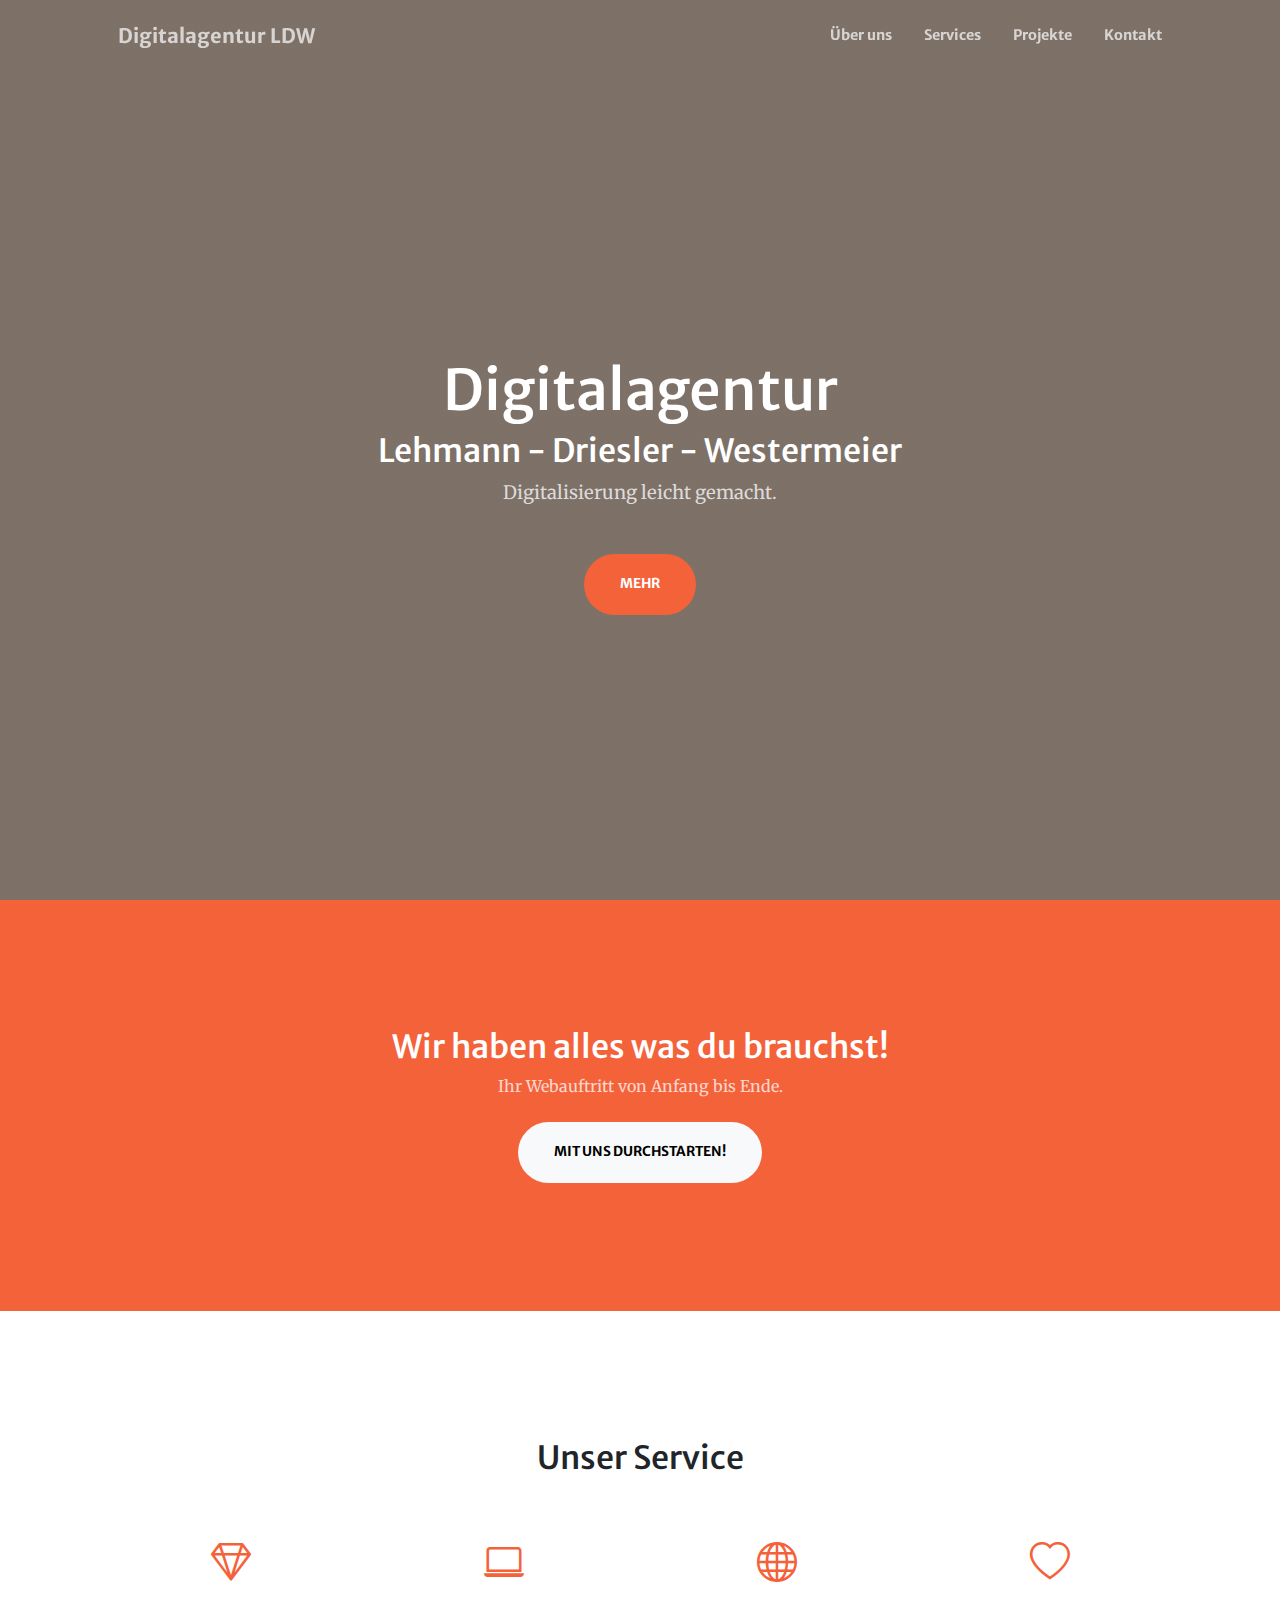
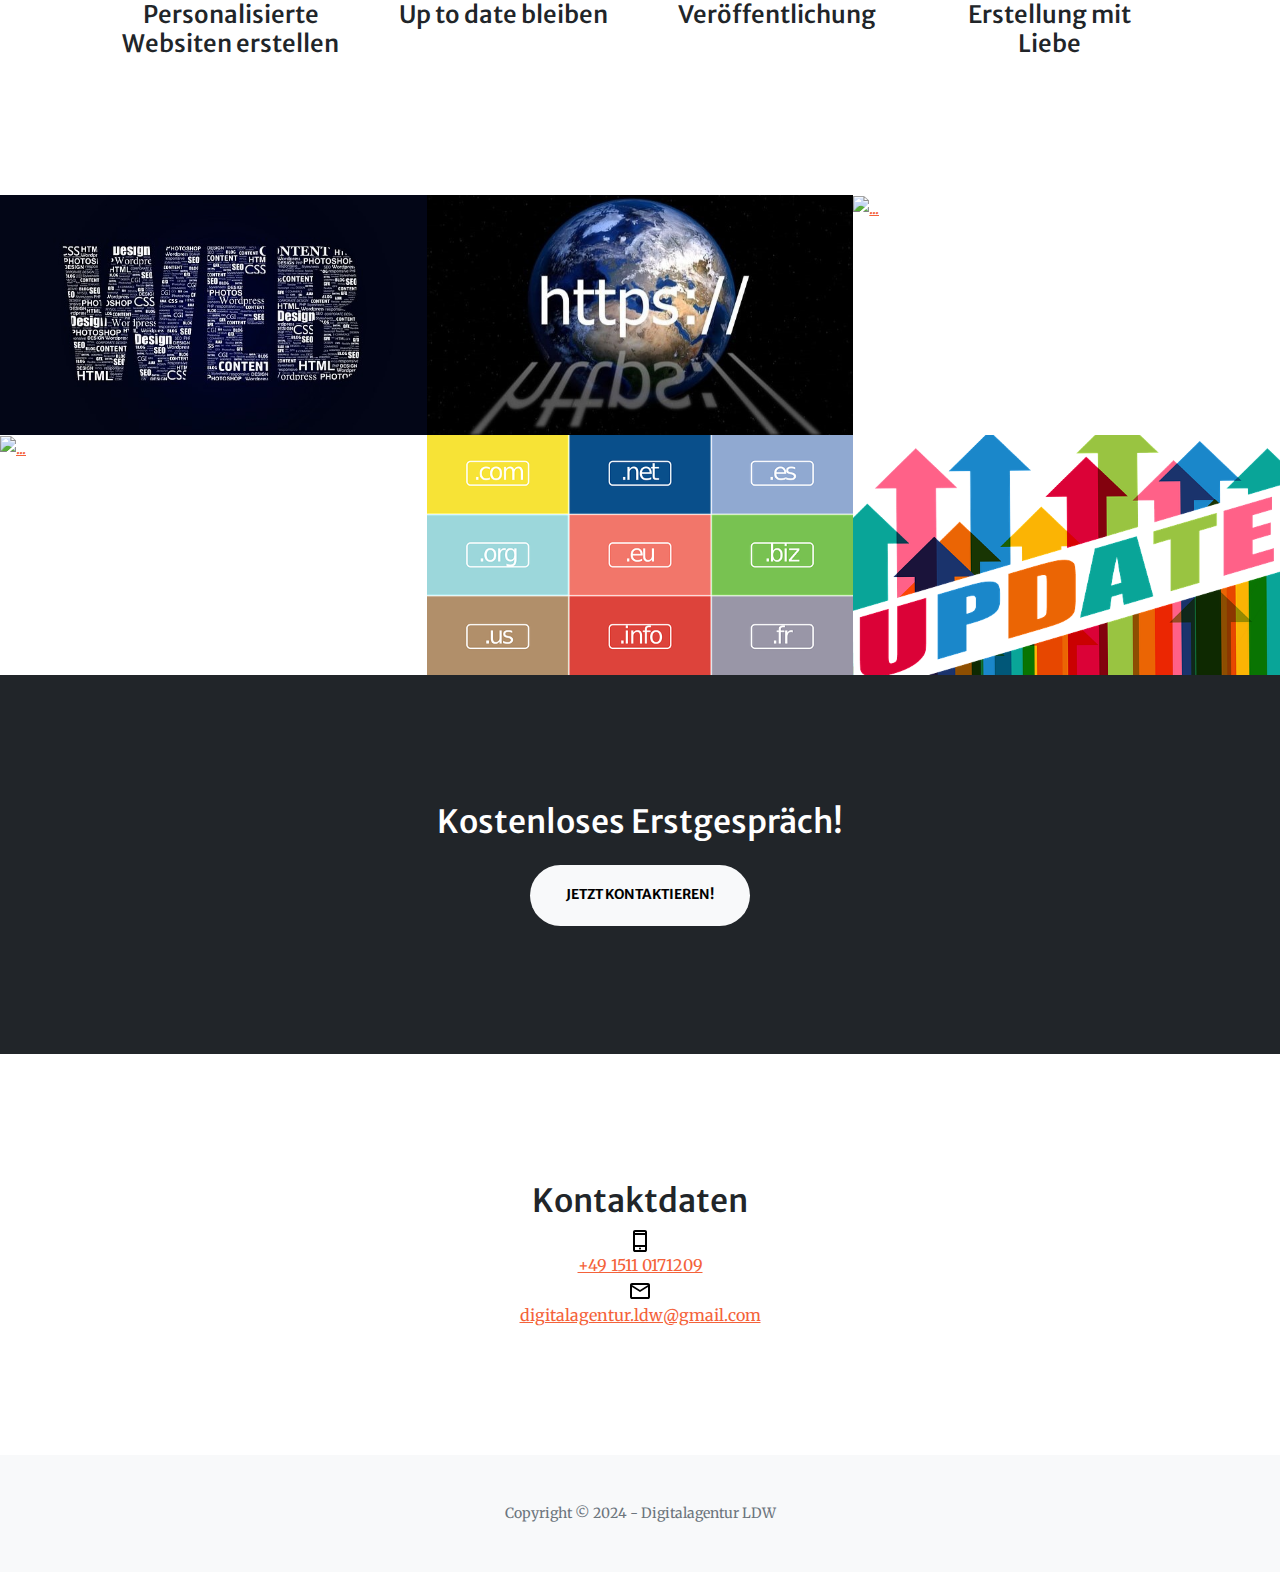
==== commit 13fc5818: "Add files via upload" ====
--- a/index.html
+++ b/index.html
@@ -14,8 +14,8 @@
   <link href="https://fonts.googleapis.com/css?family=Merriweather+Sans:400,700" rel="stylesheet" />
   <link href="https://fonts.googleapis.com/css?family=Merriweather:400,300,300italic,400italic,700,700italic"
     rel="stylesheet" type="text/css" />
-  <meta property="og:image" content="https://digitales-traunstein.github.io/assets/favicon.ico">
-  <meta property="image" content="https://digitales-traunstein.github.io/assets/favicon.ico">
+  <meta property="og:image" content="https://digitalagentur-ldw.github.io/assets/favicon.ico">
+  <meta property="image" content="https://digitalagentur-ldw.github.io/assets/favicon.ico">
   <!-- SimpleLightbox plugin CSS-->
   <link href="https://cdnjs.cloudflare.com/ajax/libs/SimpleLightbox/2.1.0/simpleLightbox.min.css" rel="stylesheet" />
   <script type="module" crossorigin src="/assets/index-leYzf8Hi.js"></script>
@@ -111,9 +111,9 @@
     <div class="container-fluid p-0">
       <div class="row g-0">
         <div class="col-lg-4 col-sm-6">
-          <a class="portfolio-box" href="https://digitales-traunstein.github.io/assets/img/portfolio/fullsize/1.jpg"
-            title="Web">
-            <img class="img-fluid" src="https://digitales-traunstein.github.io/assets/img/portfolio/thumbnails/1.jpg"
+          <a class="portfolio-box" href="https://digitalagentur-ldw.github.io/assets/img/portfolio/fullsize/1.jpg"
+            title="Internet & Server">
+            <img class="img-fluid" src="https://digitalagentur-ldw.github.io/assets/img/portfolio/thumbnails/1.jpg"
               alt="..." />
             <div class="portfolio-box-caption">
               <div class="project-category text-white-75">Internet & Server</div>
@@ -122,9 +122,9 @@
           </a>
         </div>
         <div class="col-lg-4 col-sm-6">
-          <a class="portfolio-box" href="https://digitales-traunstein.github.io/assets/img/portfolio/fullsize/2.jpg"
-            title="Project Name">
-            <img class="img-fluid" src="https://digitales-traunstein.github.io/assets/img/portfolio/thumbnails/2.jpg"
+          <a class="portfolio-box" href="https://digitalagentur-ldw.github.io/assets/img/portfolio/fullsize/2.jpg"
+            title="Web Sicherheit">
+            <img class="img-fluid" src="https://digitalagentur-ldw.github.io/assets/img/portfolio/thumbnails/2.jpg"
               alt="..." />
             <div class="portfolio-box-caption">
               <div class="project-category text-white-75">Web Sicherheit</div>
@@ -133,46 +133,46 @@
           </a>
         </div>
         <div class="col-lg-4 col-sm-6">
-          <a class="portfolio-box" href="https://digitales-traunstein.github.io/assets/img/portfolio/fullsize/3.jpg"
-            title="Project Name">
-            <img class="img-fluid" src="https://digitales-traunstein.github.io/assets/img/portfolio/thumbnails/3.jpg"
-              alt="..." />
-            <div class="portfolio-box-caption">
-              <div class="project-category text-white-75">Category</div>
-              <div class="project-name">Project Name</div>
-            </div>
-          </a>
-        </div>
-        <div class="col-lg-4 col-sm-6">
-          <a class="portfolio-box" href="https://digitales-traunstein.github.io/assets/img/portfolio/fullsize/4.jpg"
-            title="Project Name">
-            <img class="img-fluid" src="https://digitales-traunstein.github.io/assets/img/portfolio/thumbnails/4.jpg"
-              alt="..." />
-            <div class="portfolio-box-caption">
-              <div class="project-category text-white-75">Category</div>
-              <div class="project-name">Project Name</div>
-            </div>
-          </a>
-        </div>
-        <div class="col-lg-4 col-sm-6">
-          <a class="portfolio-box" href="https://digitales-traunstein.github.io/assets/img/portfolio/fullsize/5.jpg"
-            title="Project Name">
-            <img class="img-fluid" src="https://digitales-traunstein.github.io/assets/img/portfolio/thumbnails/5.jpg"
-              alt="..." />
-            <div class="portfolio-box-caption">
-              <div class="project-category text-white-75">Category</div>
-              <div class="project-name">Project Name</div>
-            </div>
-          </a>
-        </div>
-        <div class="col-lg-4 col-sm-6">
-          <a class="portfolio-box" href="https://digitales-traunstein.github.io/assets/img/portfolio/fullsize/6.jpg"
-            title="Project Name">
-            <img class="img-fluid" src="https://digitales-traunstein.github.io/assets/img/portfolio/thumbnails/6.jpg"
-              alt="..." />
-            <div class="portfolio-box-caption">
-              <div class="project-category text-white-75">Category</div>
-              <div class="project-name">Project Name</div>
+          <a class="portfolio-box" href="https://digitalagentur-ldw.github.io/assets/img/portfolio/fullsize/3.jpg"
+            title="Sotail Media">
+            <img class="img-fluid" src="https://digitalagentur-ldw.github.io/assets/img/portfolio/thumbnails/3.jpg"
+              alt="..." />
+            <div class="portfolio-box-caption">
+              <div class="project-category text-white-75">Sotail Media</div>
+              <div class="project-name">Auf Social Media Groß rauskommen</div>
+            </div>
+          </a>
+        </div>
+        <div class="col-lg-4 col-sm-6">
+          <a class="portfolio-box" href="https://digitalagentur-ldw.github.io/assets/img/portfolio/fullsize/4.jpg"
+            title="SEO">
+            <img class="img-fluid" src="https://digitalagentur-ldw.github.io/assets/img/portfolio/thumbnails/4.jpg"
+              alt="..." />
+            <div class="portfolio-box-caption">
+              <div class="project-category text-white-75">SEO</div>
+              <div class="project-name">Suchergebnisse bei Google optimieren.</div>
+            </div>
+          </a>
+        </div>
+        <div class="col-lg-4 col-sm-6">
+          <a class="portfolio-box" href="https://digitalagentur-ldw.github.io/assets/img/portfolio/fullsize/5.png"
+            title="Domain & Email">
+            <img class="img-fluid" src="https://digitalagentur-ldw.github.io/assets/img/portfolio/thumbnails/5.png"
+              alt="..." />
+            <div class="portfolio-box-caption">
+              <div class="project-category text-white-75">Domain & Email</div>
+              <div class="project-name">Ihre personalisierte Domain & Business email.</div>
+            </div>
+          </a>
+        </div>
+        <div class="col-lg-4 col-sm-6">
+          <a class="portfolio-box" href="https://digitalagentur-ldw.github.io/assets/img/portfolio/fullsize/6.png"
+            title="Updates">
+            <img class="img-fluid" src="https://digitalagentur-ldw.github.io/assets/img/portfolio/thumbnails/6.png"
+              alt="..." />
+            <div class="portfolio-box-caption">
+              <div class="project-category text-white-75">Updates</div>
+              <div class="project-name">Updates für neuerungen der Websiten</div>
             </div>
           </a>
         </div>
@@ -210,7 +210,7 @@
             <path
               d="M160-160q-33 0-56.5-23.5T80-240v-480q0-33 23.5-56.5T160-800h640q33 0 56.5 23.5T880-720v480q0 33-23.5 56.5T800-160H160Zm320-280L160-640v400h640v-400L480-440Zm0-80 320-200H160l320 200ZM160-640v-80 480-400Z" />
           </svg>
-          <div><a href="mailto:digitales-traunstein@outlook.de">digitales-traunstein@outlook.de</a></div>
+          <div><a href="mailto:digitalagentur.ldw@gmail.com">digitalagentur.ldw@gmail.com</a></div>
         </div>
       </div>
     </div>
